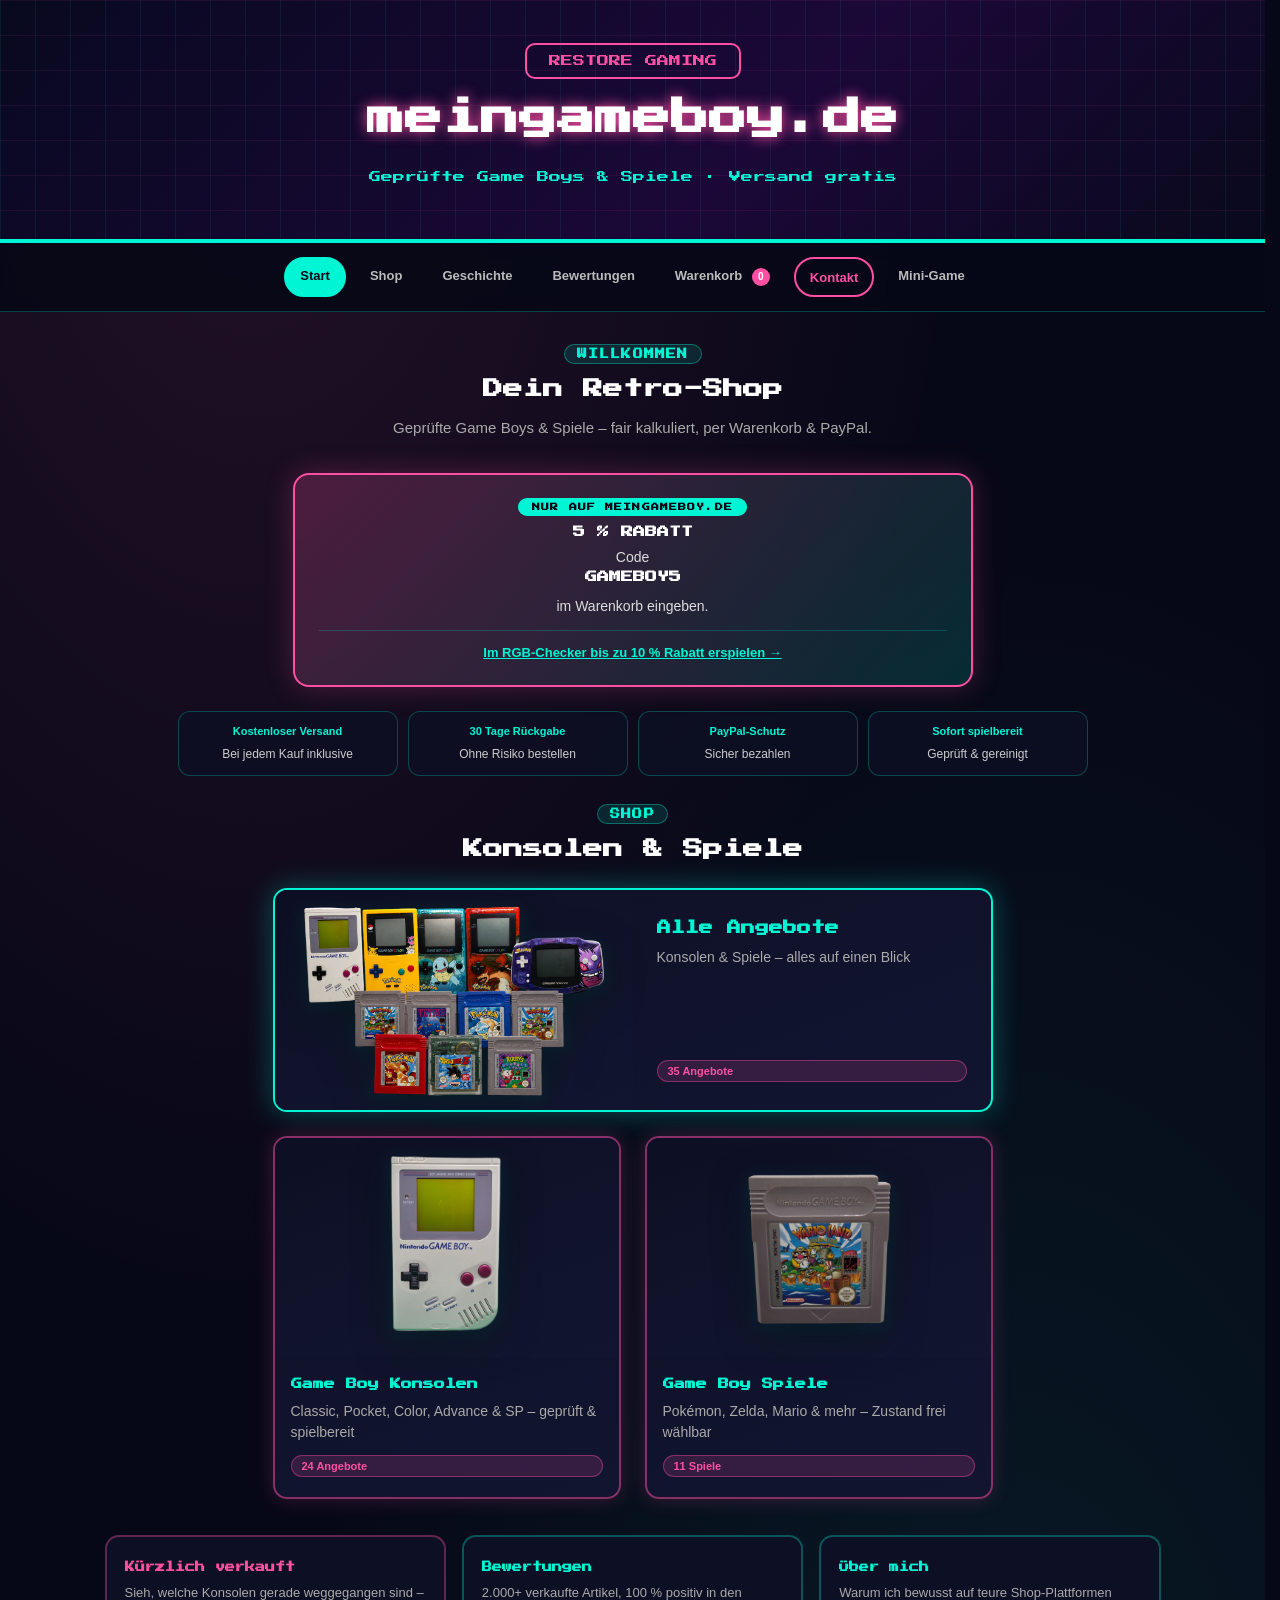
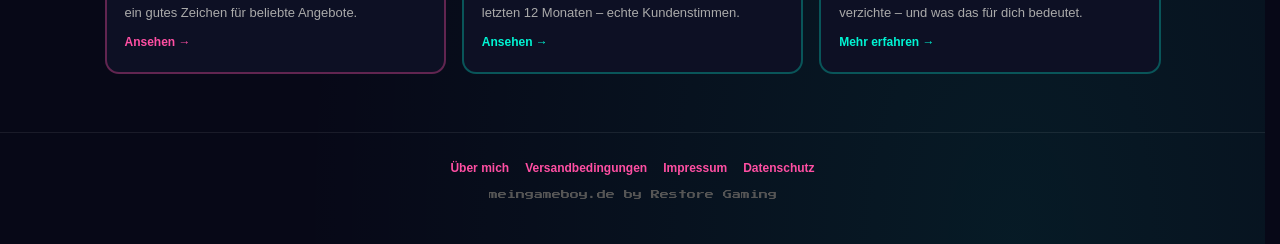
==== index.html @ 6988f20b "Update - all on sheets" ====
﻿<!DOCTYPE html>
<html lang="de">
<head>
<meta charset="UTF-8">
<meta name="viewport" content="width=device-width, initial-scale=1.0">
<title>meingameboy.de – Restore Gaming</title>
<link rel="stylesheet" href="assets/site.css?v=20260638">
<style>
.kategorie-auswahl{
  display:grid;
  grid-template-columns:repeat(2,1fr);
  gap:24px;
  max-width:720px;
  margin:0 auto;
}

.kategorie-karte{
  display:flex;
  flex-direction:column;
  text-decoration:none;
  color:inherit;
  background:linear-gradient(160deg,#0d1024,#121530);
  border:2px solid rgba(255,79,163,.5);
  border-radius:14px;
  overflow:hidden;
  transition:.3s ease;
  box-shadow:0 0 20px rgba(255,79,163,.2);
}

.kategorie-karte:hover{
  transform:translateY(-8px);
  border-color:#00f5d4;
  box-shadow:0 12px 36px rgba(0,245,212,.35);
}

.kategorie-karte-body{
  padding:18px 16px 20px;
  flex:1;
  display:flex;
  flex-direction:column;
}

.kategorie-karte h3{
  margin:0 0 8px;
  font-family:'Press Start 2P',monospace;
  font-size:11px;
  color:#00f5d4;
  line-height:1.55;
}

.kategorie-karte p{
  margin:0 0 12px;
  font-size:14px;
  line-height:1.5;
  color:#aaa;
  flex:1;
}

.kategorie-karte .count{
  display:inline-block;
  padding:4px 10px;
  border-radius:999px;
  background:rgba(255,79,163,.15);
  border:1px solid rgba(255,79,163,.4);
  color:#ff4fa3;
  font-size:11px;
  font-weight:bold;
}

.kategorie-karte.kategorie-alle{
  grid-column:1 / -1;
  border-color:#00f5d4;
  box-shadow:0 0 28px rgba(0,245,212,.3);
}

@media(min-width:601px){
  .kategorie-karte.kategorie-alle{flex-direction:row;align-items:stretch}
  .kategorie-karte.kategorie-alle .kategorie-bild--float{
    width:50%;
    height:auto;
    min-height:220px;
    max-height:260px;
    flex-shrink:0;
  }
  .kategorie-karte.kategorie-alle .kategorie-karte-body{width:50%;padding:28px 24px;display:flex;flex-direction:column;justify-content:center}
  .kategorie-karte.kategorie-alle h3{font-size:14px}
}

@media(max-width:600px){
  .kategorie-auswahl{grid-template-columns:1fr;gap:18px}
  .kategorie-karte:hover{transform:none}
}

/* Schweb-Bilder – Fallback falls site.css gecacht/fehlt */
.kategorie-bild--float{
  height:220px;
  display:flex;
  align-items:center;
  justify-content:center;
  background:linear-gradient(160deg,#0d1024,#121530);
  overflow:visible;
}

.kategorie-bild--float img{
  width:auto !important;
  max-width:88% !important;
  height:200px !important;
  object-fit:contain !important;
  background:transparent !important;
  padding:0 !important;
  filter:drop-shadow(0 12px 18px rgba(0,0,0,.5)) drop-shadow(0 4px 8px rgba(0,245,212,.12));
  animation:produktSchweben 5s ease-in-out infinite;
}

.kategorie-karte.kategorie-alle .kategorie-bild--float img{
  max-width:94% !important;
  height:210px !important;
}

@keyframes produktSchweben{
  0%,100%{transform:translateY(0)}
  50%{transform:translateY(-10px)}
}
</style>
</head>
<body data-page="start">

<header>
  <div class="badge">RESTORE GAMING</div>
  <h1><a href="index.html">meingameboy<span class="site-domain">.de</span></a></h1>
  <p class="tagline">Geprüfte Game Boys &amp; Spiele · Versand gratis</p>
</header>

<div class="container">

<div class="page-hero">
  <p class="section-label">Willkommen</p>
  <h2 class="section-title">Dein Retro-Shop</h2>
  <p class="section-intro">Geprüfte Game Boys &amp; Spiele – fair kalkuliert, per Warenkorb &amp; PayPal.</p>
</div>

<div class="aktions-banner">
  <span class="aktions-tag">NUR AUF MEINGAMEBOY.DE</span>
  <strong>5&nbsp;% RABATT</strong>
  <p class="aktions-text">Code <strong>GAMEBOY5</strong> im Warenkorb eingeben.</p>
  <p class="aktions-text aktions-text--spiel"><a href="spiel.html">Im RGB-Checker bis zu 10&nbsp;% Rabatt erspielen →</a></p>
</div>

<div class="perks">
  <div class="perk"><strong>Kostenloser Versand</strong>Bei jedem Kauf inklusive</div>
  <div class="perk"><strong>30 Tage Rückgabe</strong>Ohne Risiko bestellen</div>
  <div class="perk"><strong>PayPal-Schutz</strong>Sicher bezahlen</div>
  <div class="perk"><strong>Sofort spielbereit</strong>Geprüft &amp; gereinigt</div>
</div>

<div class="page-hero" style="margin-bottom:24px">
  <p class="section-label">Shop</p>
  <h2 class="section-title">Konsolen &amp; Spiele</h2>
</div>

<div class="kategorie-auswahl">

  <a href="shop.html?kategorie=all" class="kategorie-karte kategorie-alle">
    <div class="kategorie-bild--float">
      <img src="assets/products/All-float.png" alt="Alle Angebote">
    </div>
    <div class="kategorie-karte-body">
      <h3>Alle Angebote</h3>
      <p>Konsolen &amp; Spiele – alles auf einen Blick</p>
      <span class="count">35 Angebote</span>
    </div>
  </a>

  <a href="shop.html?kategorie=konsolen" class="kategorie-karte">
    <div class="kategorie-bild--float">
      <img src="assets/products/classic-float.png" alt="Game Boy Konsolen">
    </div>
    <div class="kategorie-karte-body">
      <h3>Game Boy Konsolen</h3>
      <p>Classic, Pocket, Color, Advance &amp; SP – geprüft &amp; spielbereit</p>
      <span class="count">24 Angebote</span>
    </div>
  </a>

  <a href="shop.html?kategorie=spiele" class="kategorie-karte">
    <div class="kategorie-bild--float">
      <img src="assets/products/SM3_Z4-float.png" alt="Game Boy Spiele">
    </div>
    <div class="kategorie-karte-body">
      <h3>Game Boy Spiele</h3>
      <p>Pokémon, Zelda, Mario &amp; mehr – Zustand frei wählbar</p>
      <span class="count">11 Spiele</span>
    </div>
  </a>

</div>

<div class="teaser-grid">
  <a href="verkaeufe.html" class="teaser-card pink">
    <h3>Kürzlich verkauft</h3>
    <p>Sieh, welche Konsolen gerade weggegangen sind – ein gutes Zeichen für beliebte Angebote.</p>
    <span class="teaser-link">Ansehen →</span>
  </a>
  <a href="bewertungen.html" class="teaser-card">
    <h3>Bewertungen</h3>
    <p>2.000+ verkaufte Artikel, 100&nbsp;% positiv in den letzten 12 Monaten – echte Kundenstimmen.</p>
    <span class="teaser-link">Ansehen →</span>
  </a>
  <a href="ueber-uns.html" class="teaser-card">
    <h3>Über mich</h3>
    <p>Warum ich bewusst auf teure Shop-Plattformen verzichte – und was das für dich bedeutet.</p>
    <span class="teaser-link">Mehr erfahren →</span>
  </a>
</div>

</div>

<footer></footer>

<script src="assets/site.js?v=20260639"></script>
<script src="assets/cart.js?v=20260636"></script>
</body>
</html>
---- assets/site.css ----
@import url('https://fonts.googleapis.com/css2?family=Press+Start+2P&display=swap');

*{box-sizing:border-box}

html{
  overflow-x:clip;
  scrollbar-gutter:stable;
}

body{
  margin:0;
  background:#070817;
  color:#fff;
  font-family:Arial,sans-serif;
  min-height:100vh;
  display:flex;
  flex-direction:column;
  overflow-x:clip;
  width:100%;
  max-width:100%;
  background-image:
    radial-gradient(ellipse at 20% 0%, rgba(255,79,163,.12), transparent 50%),
    radial-gradient(ellipse at 80% 100%, rgba(0,245,212,.08), transparent 50%);
}

body.modal-open{
  overflow:hidden;
}

img{
  max-width:100%;
}

a{color:inherit}

header{
  text-align:center;
  padding:40px 20px 36px;
  min-height:243px;
  display:flex;
  flex-direction:column;
  align-items:center;
  justify-content:center;
  box-sizing:border-box;
  background:
    linear-gradient(rgba(255,79,163,.08) 1px, transparent 1px),
    linear-gradient(90deg, rgba(0,245,212,.08) 1px, transparent 1px),
    linear-gradient(135deg,#08091f,#1b0838 60%,#09091c);
  background-size:35px 35px,35px 35px,auto;
  border-bottom:4px solid #00f5d4;
}

.badge{
  display:inline-block;
  border:2px solid #ff4fa3;
  color:#ff4fa3;
  padding:10px 22px;
  border-radius:10px;
  font-family:'Press Start 2P',monospace;
  font-size:12px;
  margin:0 0 16px;
  flex-shrink:0;
}

header h1{
  margin:0;
  font-family:'Press Start 2P',monospace;
  font-size:38px;
  color:#fff;
  text-shadow:0 0 14px #ff4fa3;
  line-height:1.25;
  flex-shrink:0;
  max-width:100%;
}

header h1 a{color:inherit;text-decoration:none}

header h1 .site-domain{
  white-space:nowrap;
}

header .tagline{
  color:#00f5d4;
  font-family:'Press Start 2P',monospace;
  font-size:12px;
  line-height:1.9;
  margin:12px auto 0;
  max-width:760px;
  padding:0 16px;
  min-height:3.8em;
  display:flex;
  flex-direction:column;
  justify-content:center;
}

header .tagline .tagline-zweite{
  display:block;
  margin-top:8px;
  font-size:0.92em;
  opacity:.95;
}

.site-nav{
  display:flex;
  justify-content:center;
  flex-wrap:wrap;
  gap:8px;
  padding:14px 16px;
  background:rgba(7,8,23,.92);
  border-bottom:1px solid rgba(0,245,212,.25);
  position:sticky;
  top:0;
  z-index:100;
  backdrop-filter:blur(8px);
  width:100%;
  max-width:100%;
}

.site-nav a,
.site-nav button{
  border:2px solid transparent;
  background:transparent;
  color:#bbb;
  padding:9px 14px;
  border-radius:999px;
  font-size:13px;
  font-weight:bold;
  text-decoration:none;
  cursor:pointer;
  font-family:Arial,sans-serif;
  transition:.2s;
}

.site-nav a:hover,
.site-nav button:hover{color:#fff;border-color:rgba(255,79,163,.4)}

.site-nav a.active{
  color:#070817;
  background:#00f5d4;
  border-color:#00f5d4;
}

.site-nav .nav-kontakt{
  border-color:#ff4fa3;
  color:#ff4fa3;
}

.site-nav .nav-kontakt:hover{
  background:#ff4fa3;
  color:#070817;
}

.container{
  max-width:min(1100px,100%);
  margin:auto;
  padding:32px 22px 50px;
  flex:1;
  width:100%;
}

.container.wide{max-width:min(1300px,100%)}

.page-hero{
  text-align:center;
  margin-bottom:32px;
}

.section-label{
  display:inline-block;
  margin:0 0 10px;
  padding:4px 12px;
  border-radius:999px;
  background:rgba(0,245,212,.12);
  border:1px solid rgba(0,245,212,.35);
  color:#00f5d4;
  font-size:10px;
  font-weight:bold;
  letter-spacing:.12em;
  text-transform:uppercase;
  font-family:'Press Start 2P',monospace;
}

.section-title{
  margin:0 0 12px;
  color:#fff;
  font-family:'Press Start 2P',monospace;
  font-size:20px;
  line-height:1.5;
}

.section-intro{
  margin:0 auto;
  max-width:560px;
  color:#aaa;
  font-size:15px;
  line-height:1.65;
}

.perks{
  display:flex;
  flex-wrap:wrap;
  justify-content:center;
  gap:10px;
  margin:0 0 28px;
}

.perk{
  flex:1 1 150px;
  max-width:220px;
  padding:12px 14px;
  border-radius:12px;
  border:1px solid rgba(0,245,212,.25);
  background:rgba(13,16,36,.8);
  font-size:12px;
  line-height:1.5;
  color:#ccc;
  text-align:center;
}

.perk strong{
  display:block;
  color:#00f5d4;
  font-size:11px;
  margin-bottom:5px;
  line-height:1.45;
}

.aktions-banner{
  text-align:center;
  margin:0 auto 24px;
  max-width:680px;
  padding:22px 24px;
  border-radius:16px;
  border:2px solid #ff4fa3;
  background:linear-gradient(135deg,rgba(255,79,163,.22),rgba(0,245,212,.14));
  box-shadow:0 0 28px rgba(255,79,163,.25);
}

.aktions-tag{
  display:inline-block;
  margin-bottom:10px;
  padding:5px 14px;
  border-radius:999px;
  background:#00f5d4;
  color:#070817;
  font-size:8px;
  font-weight:bold;
  letter-spacing:.14em;
  font-family:'Press Start 2P',monospace;
}

.aktions-banner strong{
  display:block;
  font-family:'Press Start 2P',monospace;
  font-size:12px;
  color:#fff;
  margin-bottom:8px;
}

.aktions-text{
  margin:0;
  color:#ddd;
  font-size:14px;
  line-height:1.6;
}

.aktions-text--spiel{
  margin-top:12px;
  padding-top:12px;
  border-top:1px solid rgba(0,245,212,.2);
  font-size:13px;
  line-height:1.55;
}

.aktions-text--spiel a{
  color:#00f5d4;
  text-decoration:none;
  font-weight:bold;
}

.aktions-text--spiel a:hover{color:#ff4fa3}

.teaser-grid{
  display:grid;
  grid-template-columns:repeat(3,1fr);
  gap:16px;
  margin:36px 0 8px;
}

.teaser-card{
  display:block;
  padding:22px 18px;
  border-radius:14px;
  border:2px solid rgba(0,245,212,.3);
  background:#0d1024;
  text-decoration:none;
  transition:.2s;
}

.teaser-card:hover{
  transform:translateY(-3px);
  border-color:#00f5d4;
  box-shadow:0 8px 24px rgba(0,245,212,.15);
}

.teaser-card.pink{border-color:rgba(255,79,163,.35)}
.teaser-card.pink:hover{border-color:#ff4fa3;box-shadow:0 8px 24px rgba(255,79,163,.15)}

.teaser-card h3{
  margin:0 0 8px;
  font-family:'Press Start 2P',monospace;
  font-size:10px;
  color:#00f5d4;
  line-height:1.6;
}

.teaser-card.pink h3{color:#ff4fa3}

.teaser-card p{
  margin:0;
  font-size:13px;
  line-height:1.55;
  color:#aaa;
}

.teaser-card .teaser-link{
  display:inline-block;
  margin-top:12px;
  font-size:12px;
  font-weight:bold;
  color:#00f5d4;
}

.teaser-card.pink .teaser-link{color:#ff4fa3}

.kauf-erfolg-banner{
  width:100%;
  max-width:680px;
  margin:0 auto 28px;
}

.kauf-erfolg-banner .kauf-perk{
  width:100%;
  max-width:100%;
  box-sizing:border-box;
  text-align:center;
  padding:22px 20px;
  border-radius:14px;
  border:2px solid rgba(0,245,212,.5);
  background:rgba(0,245,212,.1);
  color:#eee;
  font-size:15px;
  line-height:1.65;
  box-shadow:0 0 24px rgba(0,245,212,.15);
}

.kauf-erfolg-banner .kauf-perk strong{
  display:block;
  color:#00f5d4;
  font-family:'Press Start 2P',monospace;
  font-size:11px;
  line-height:1.6;
  margin-bottom:10px;
}

.verkaeufe-box{
  max-width:820px;
  margin:0 auto;
  padding:22px 24px;
  border-radius:14px;
  border:2px solid rgba(255,79,163,.35);
  background:rgba(255,79,163,.06);
}

.verkaeufe-box h3{
  margin:0 0 16px;
  text-align:center;
  font-family:'Press Start 2P',monospace;
  font-size:11px;
  color:#ff4fa3;
  line-height:1.6;
}

.verkaeufe-liste{
  list-style:none;
  margin:0;
  padding:0;
}

.verkaeufe-liste li{
  display:flex;
  align-items:center;
  gap:14px;
  padding:12px 0;
  border-bottom:1px solid rgba(255,255,255,.08);
  font-size:14px;
}

.verkaeufe-liste li:last-child{border-bottom:none;padding-bottom:0}
.verkaeufe-liste li:first-child{padding-top:0}

.verkaeufe-bild{
  width:56px;
  height:56px;
  object-fit:contain;
  object-position:center;
  border-radius:0;
  border:none;
  background:transparent;
  flex-shrink:0;
  filter:drop-shadow(0 3px 6px rgba(0,0,0,.45));
}

/* Freigestellte Produktbilder – Schweben (PNG ohne Hintergrund) */
.produkt-bild--float{
  flex-shrink:0;
  height:280px;
  display:flex;
  align-items:center;
  justify-content:center;
  position:relative;
  margin:0 0 4px;
}

.produkt-bild--float a{
  display:flex;
  align-items:center;
  justify-content:center;
  width:100%;
  height:100%;
}

.produkt-bild--float img{
  width:auto;
  max-width:92%;
  height:260px;
  object-fit:contain;
  object-position:center;
  background:transparent !important;
  border-radius:0;
  padding:0 !important;
  box-sizing:border-box;
  filter:
    drop-shadow(0 14px 22px rgba(0,0,0,.55))
    drop-shadow(0 4px 10px rgba(0,245,212,.15));
  animation:produktSchweben 4.5s ease-in-out infinite;
  will-change:transform;
}

.produkt:hover .produkt-bild--float img{
  filter:
    drop-shadow(0 18px 32px rgba(0,0,0,.65))
    drop-shadow(0 8px 16px rgba(0,245,212,.25));
}

.kategorie-bild--float{
  height:220px;
  display:flex;
  align-items:center;
  justify-content:center;
  background:linear-gradient(160deg,#0d1024,#121530);
  overflow:visible;
}

.kategorie-bild--float img{
  width:auto;
  max-width:88%;
  height:200px;
  object-fit:contain;
  object-position:center;
  background:transparent;
  padding:0;
  filter:
    drop-shadow(0 12px 18px rgba(0,0,0,.5))
    drop-shadow(0 4px 8px rgba(0,245,212,.12));
  animation:produktSchweben 5s ease-in-out infinite;
}

.kategorie-karte:hover .kategorie-bild--float img{
  filter:
    drop-shadow(0 16px 26px rgba(0,0,0,.6))
    drop-shadow(0 6px 12px rgba(0,245,212,.22));
}

.kategorie-karte.kategorie-alle .kategorie-bild--float img{
  max-width:94%;
  height:210px;
}

@keyframes produktSchweben{
  0%,100%{transform:translateY(0)}
  50%{transform:translateY(-10px)}
}

@media (prefers-reduced-motion:reduce){
  .produkt-bild--float img,
  .kategorie-bild--float img{animation:none}
}

@media(max-width:600px){
  .produkt-bild--float{height:220px}
  .produkt-bild--float img{height:200px;max-width:88%}
  .kategorie-bild--float{height:200px}
  .kategorie-bild--float img{height:180px}
  .kategorie-karte.kategorie-alle .kategorie-bild--float img{height:190px}
}

.verkaeufe-inhalt{display:flex;flex-direction:column;gap:4px;min-width:0}
.verkaeufe-name{font-weight:bold;color:#fff}
.verkaeufe-datum{font-size:12px;color:#888}

.bewertungen{margin:0}

.bewertungen-intro{
  text-align:center;
  color:#aaa;
  font-size:15px;
  line-height:1.6;
  max-width:640px;
  margin:0 auto 28px;
}

.bewertungen-stats{
  display:grid;
  grid-template-columns:repeat(4,1fr);
  gap:14px;
  margin-bottom:24px;
}

.bewertung-stat{
  text-align:center;
  padding:18px 12px;
  border-radius:12px;
  background:#0d1024;
  border:1px solid rgba(0,245,212,.25);
}

.bewertung-stat.highlight{
  border-color:#ff4fa3;
  background:rgba(255,79,163,.08);
}

.bewertung-stat strong{
  display:block;
  font-family:'Press Start 2P',monospace;
  font-size:16px;
  color:#00f5d4;
  margin-bottom:8px;
}

.bewertung-stat.highlight strong{color:#ff4fa3}

.bewertung-stat span{font-size:12px;color:#999;line-height:1.4}

.bewertungen-details{
  display:grid;
  grid-template-columns:repeat(4,1fr);
  gap:12px;
  margin-bottom:28px;
}

.bewertung-detail{
  text-align:center;
  padding:12px;
  border-radius:10px;
  background:rgba(13,16,36,.6);
  font-size:12px;
  color:#bbb;
}

.bewertung-detail .stars{
  display:block;
  color:#ffe600;
  margin-bottom:6px;
  letter-spacing:2px;
}

.bewertungen-grid{
  display:grid;
  grid-template-columns:repeat(2,1fr);
  gap:18px;
}

.bewertung-karte{
  margin:0;
  padding:20px 18px;
  border-radius:14px;
  background:#0d1024;
  border:1px solid rgba(0,245,212,.2);
}

.bewertung-karte .stars{color:#ffe600;letter-spacing:2px;margin-bottom:10px;font-size:14px}

.bewertung-text{
  margin:0 0 14px;
  font-size:14px;
  line-height:1.65;
  color:#ddd;
  font-style:italic;
}

.bewertung-meta{margin:0;font-size:12px;color:#888}

.bewertungen-hinweis{
  text-align:center;
  margin:24px 0 0;
  font-size:12px;
  color:#666;
}

.about-box{
  max-width:820px;
  margin:0 auto;
  padding:28px 26px;
  border-radius:14px;
  border:2px solid rgba(0,245,212,.35);
  background:#0d1024;
}

.about-box h2{
  margin:0 0 18px;
  font-family:'Press Start 2P',monospace;
  font-size:16px;
  color:#00f5d4;
  line-height:1.6;
  text-align:center;
}

.about-box p{
  margin:0 0 16px;
  font-size:15px;
  line-height:1.7;
  color:#ccc;
}

.about-box p:last-child{margin-bottom:0}

.about-highlight{color:#ff4fa3;font-weight:bold}

.geschichte-timeline{
  list-style:none;
  margin:0;
  padding:0;
  max-width:820px;
  margin-left:auto;
  margin-right:auto;
  position:relative;
}

.geschichte-timeline::before{
  content:"";
  position:absolute;
  left:18px;
  top:8px;
  bottom:8px;
  width:3px;
  background:linear-gradient(180deg,#ff4fa3,#00f5d4);
  border-radius:3px;
  opacity:.45;
}

.geschichte-item{
  position:relative;
  padding:0 0 28px 52px;
}

.geschichte-item:last-child{padding-bottom:0}

.geschichte-item::before{
  content:"";
  position:absolute;
  left:10px;
  top:22px;
  width:18px;
  height:18px;
  border-radius:50%;
  background:#0d1024;
  border:3px solid #00f5d4;
  box-shadow:0 0 12px rgba(0,245,212,.45);
  z-index:1;
}

.geschichte-item--neben::before{border-color:#ff4fa3;box-shadow:0 0 12px rgba(255,79,163,.4)}

.geschichte-meta{
  display:flex;
  flex-wrap:wrap;
  align-items:center;
  gap:10px;
  margin-bottom:10px;
}

.geschichte-jahr{
  font-family:'Press Start 2P',monospace;
  font-size:11px;
  color:#00f5d4;
  line-height:1.5;
}

.geschichte-modell{
  padding:3px 10px;
  border-radius:999px;
  background:rgba(255,79,163,.12);
  border:1px solid rgba(255,79,163,.4);
  color:#ff4fa3;
  font-size:11px;
  font-weight:bold;
  letter-spacing:.04em;
}

.geschichte-karte{
  padding:22px 20px;
  border-radius:14px;
  border:2px solid rgba(255,79,163,.35);
  background:linear-gradient(160deg,#0d1024,#121530);
  box-shadow:0 0 20px rgba(255,79,163,.12);
}

.geschichte-karte h3{
  margin:0 0 10px;
  font-family:'Press Start 2P',monospace;
  font-size:13px;
  color:#fff;
  line-height:1.55;
}

.geschichte-intro{
  margin:0 0 14px;
  font-size:14px;
  line-height:1.65;
  color:#aaa;
}

.geschichte-neu{
  margin:0;
  padding:0;
  list-style:none;
  font-size:14px;
  line-height:1.65;
  color:#ccc;
}

.geschichte-neu li{
  position:relative;
  padding:0 0 8px 18px;
}

.geschichte-neu li:last-child{padding-bottom:0}

.geschichte-neu li::before{
  content:"▸";
  position:absolute;
  left:0;
  color:#00f5d4;
  font-weight:bold;
}

.geschichte-neu strong{color:#fff}

.geschichte-shop-link{
  display:inline-block;
  margin-top:16px;
  font-size:13px;
  font-weight:bold;
  color:#00f5d4;
  text-decoration:none;
}

.geschichte-shop-link:hover{color:#ff4fa3}

.geschichte-abschluss{
  max-width:820px;
  margin:36px auto 0;
  padding:26px 24px;
  border-radius:14px;
  border:2px solid rgba(0,245,212,.35);
  background:#0d1024;
  text-align:center;
}

.geschichte-abschluss h3{
  margin:0 0 12px;
  font-family:'Press Start 2P',monospace;
  font-size:12px;
  color:#00f5d4;
  line-height:1.6;
}

.geschichte-abschluss p{
  margin:0 0 20px;
  font-size:14px;
  line-height:1.7;
  color:#aaa;
}

.geschichte-abschluss .button{display:inline-block}

/* Spiel – RGB-Checker */
.spiel-hero .spiel-btn-start{
  display:inline-block;
  margin-top:8px;
  min-width:220px;
}

.spiel-wrap{
  max-width:720px;
  margin:0 auto;
  min-height:420px;
}

.spiel-phase{
  text-align:center;
}

.spiel-karte{
  padding:28px 24px;
  border-radius:14px;
  border:2px solid rgba(255,79,163,.4);
  background:linear-gradient(160deg,#0d1024,#121530);
  text-align:left;
}

.spiel-karte h3{
  margin:0 0 16px;
  font-family:'Press Start 2P',monospace;
  font-size:12px;
  color:#00f5d4;
  line-height:1.6;
  text-align:center;
}

.spiel-regeln{
  max-width:520px;
  margin:0 auto 12px;
  padding:0 14px;
  color:#ccc;
  font-size:14px;
  line-height:1.6;
  text-align:center;
}

.spiel-regeln strong{color:#ff4fa3}

.spiel-rabatt-regel{
  max-width:520px;
  margin:0 auto 22px;
  padding:12px 14px;
  border-radius:10px;
  border:1px solid rgba(0,245,212,.25);
  background:rgba(0,245,212,.06);
  color:#bbb;
  font-size:13px;
  line-height:1.55;
  text-align:center;
}

.spiel-rabatt-regel strong{color:#00f5d4}

.spiel-rabatt-beispiel{
  display:block;
  margin:6px 0;
  color:#ccc;
  font-size:12px;
}

.spiel-btn-start{
  display:block;
  width:100%;
  max-width:280px;
  margin:0 auto;
}

.spiel-countdown-text{
  font-family:'Press Start 2P',monospace;
  font-size:clamp(18px,5vw,28px);
  color:#00f5d4;
  text-shadow:0 0 24px rgba(0,245,212,.5);
  margin:80px 0;
  line-height:1.5;
}

.spiel-countdown-text.spiel-pop{
  animation:spielPop .45s ease;
}

@keyframes spielPop{
  0%{transform:scale(.7);opacity:.3}
  60%{transform:scale(1.08)}
  100%{transform:scale(1);opacity:1}
}

.spiel-phase-hint{
  margin:0 0 12px;
  font-size:15px;
  color:#aaa;
}

.spiel-memorize-timer{
  font-family:'Press Start 2P',monospace;
  font-size:48px;
  color:#ff4fa3;
  text-shadow:0 0 20px rgba(255,79,163,.5);
  margin:0 0 20px;
  line-height:1;
}

.spiel-gb{
  margin:0 auto;
  filter:drop-shadow(0 12px 20px rgba(0,0,0,.5));
}

.spiel-gb-svg{
  width:100%;
  height:auto;
  display:block;
}

.spiel-gb--lg{width:min(200px,58vw)}
.spiel-gb--md{width:150px}
.spiel-gb--sm{width:105px}

.spiel-guess-layout{
  display:flex;
  flex-wrap:wrap;
  align-items:center;
  justify-content:center;
  gap:28px;
  margin-top:8px;
}

.spiel-sliders{
  flex:1;
  min-width:240px;
  max-width:320px;
  text-align:left;
}

.spiel-slider{
  display:block;
  margin-bottom:18px;
}

.spiel-slider span{
  display:flex;
  justify-content:space-between;
  font-size:13px;
  font-weight:bold;
  margin-bottom:8px;
}

.spiel-slider--r span{color:#ff6b6b}
.spiel-slider--g span{color:#51cf66}
.spiel-slider--b span{color:#74c0fc}

.spiel-slider input[type="range"]{
  width:100%;
  accent-color:#00f5d4;
  cursor:pointer;
}

.spiel-farbe-vorschau{
  display:flex;
  align-items:center;
  gap:12px;
  margin:20px 0;
  font-size:13px;
  color:#888;
}

.spiel-farbe-vorschau div{
  width:48px;
  height:48px;
  border-radius:10px;
  border:2px solid rgba(255,255,255,.2);
  box-shadow:0 4px 12px rgba(0,0,0,.35);
}

.spiel-sliders .button{
  width:100%;
  margin-top:4px;
}

.spiel-score{
  font-family:'Press Start 2P',monospace;
  font-size:clamp(32px,10vw,52px);
  margin:0 0 12px;
  line-height:1.2;
}

.spiel-score--high{color:#00f5d4;text-shadow:0 0 24px rgba(0,245,212,.45)}
.spiel-score--mid{color:#ffd43b;text-shadow:0 0 20px rgba(255,212,59,.35)}
.spiel-score--low{color:#ff4fa3;text-shadow:0 0 20px rgba(255,79,163,.35)}

.spiel-score-label{
  margin:0 0 28px;
  font-size:15px;
  color:#aaa;
}

.spiel-result-vergleich{
  display:flex;
  flex-wrap:wrap;
  justify-content:center;
  gap:24px;
  margin-bottom:28px;
}

.spiel-result-box{
  padding:18px 16px;
  border-radius:14px;
  border:2px solid rgba(0,245,212,.3);
  background:#0d1024;
  min-width:160px;
}

.spiel-result-titel{
  display:block;
  font-size:11px;
  font-weight:bold;
  letter-spacing:.08em;
  text-transform:uppercase;
  color:#888;
  margin-bottom:12px;
}

.spiel-result-box code{
  display:block;
  margin-top:8px;
  font-size:11px;
  color:#888;
  word-break:break-all;
}

.spiel-rabatt-box{
  margin:20px auto 16px;
  max-width:420px;
  padding:18px 20px;
  border-radius:14px;
  border:2px solid rgba(0,245,212,.35);
  background:rgba(13,16,36,.85);
  text-align:center;
}

.spiel-rabatt-titel{
  margin:0 0 8px;
  font-size:12px;
  font-weight:bold;
  letter-spacing:.08em;
  text-transform:uppercase;
  color:#00f5d4;
}

.spiel-rabatt-wert{
  margin:0 0 6px;
  font-family:'Press Start 2P',monospace;
  font-size:28px;
  color:#ff4fa3;
  text-shadow:0 0 20px rgba(255,79,163,.45);
}

.spiel-rabatt-prozent{
  margin:0 0 12px;
  font-size:14px;
  color:#ccc;
  line-height:1.5;
}

.spiel-rabatt-code-wrap{
  margin:0 0 10px;
}

.spiel-rabatt-code{
  display:inline-block;
  padding:10px 18px;
  border-radius:10px;
  background:#070817;
  border:2px solid #ff4fa3;
  color:#ff4fa3;
  font-size:22px;
  font-weight:bold;
  letter-spacing:.12em;
}

.spiel-rabatt-info{
  margin:0 0 14px;
  font-size:13px;
  line-height:1.5;
  color:#999;
}

.spiel-rabatt-copy{
  margin:0 auto;
}

.spiel-rabatt-fallback{
  margin:16px auto 0;
  max-width:420px;
  font-size:13px;
  line-height:1.55;
  color:#888;
  text-align:center;
}

.tagline a{
  color:#00f5d4;
  text-decoration:underline;
}

.tagline a:hover{color:#ff4fa3}

.aktions-text a{
  color:#00f5d4;
  text-decoration:underline;
}

.perk a{color:#00f5d4}

.info-grid{
  display:grid;
  grid-template-columns:1fr 1fr;
  gap:18px;
  margin-top:32px;
}

.info-box{
  padding:24px 22px;
  border-radius:14px;
  border:2px solid #00f5d4;
  background:#0d1024;
}

.info-box.pink{border-color:#ff4fa3}

.info-box h2{
  margin:0 0 12px;
  font-family:'Press Start 2P',monospace;
  font-size:12px;
  color:#00f5d4;
  line-height:1.6;
}

.info-box.pink h2{color:#ff4fa3}

.info-box p{margin:0 0 10px;font-size:14px;line-height:1.6;color:#bbb}

.button{
  display:inline-block;
  border:2px solid #ff4fa3;
  color:#ff4fa3;
  padding:10px 16px;
  border-radius:999px;
  text-decoration:none;
  font-weight:bold;
  font-size:13px;
  transition:.2s;
  cursor:pointer;
  background:transparent;
  font-family:Arial,sans-serif;
}

.button:hover{background:#ff4fa3;color:#070817}

footer{
  text-align:center;
  padding:28px 20px 32px;
  color:#888;
  font-size:12px;
  border-top:1px solid rgba(255,255,255,.08);
  margin-top:auto;
}

.footer-links{
  display:flex;
  justify-content:center;
  flex-wrap:wrap;
  gap:16px;
  margin-bottom:12px;
}

.footer-links a{
  color:#ff4fa3;
  text-decoration:none;
  font-size:12px;
  font-weight:bold;
}

.footer-links a:hover{color:#00f5d4}

.footer-brand{
  font-family:'Press Start 2P',monospace;
  font-size:9px;
  color:#555;
  line-height:1.8;
}

.modal-overlay{
  position:fixed;
  inset:0;
  background:rgba(0,0,0,.75);
  display:flex;
  align-items:center;
  justify-content:center;
  padding:20px;
  z-index:200;
  opacity:0;
  visibility:hidden;
  transition:.2s;
}

.modal-overlay.open{
  opacity:1;
  visibility:visible;
}

.modal{
  width:100%;
  max-width:480px;
  background:#0d1024;
  border:2px solid #00f5d4;
  border-radius:16px;
  padding:28px 24px;
  box-shadow:0 20px 60px rgba(0,0,0,.5);
  position:relative;
}

.modal h2{
  margin:0 0 8px;
  font-family:'Press Start 2P',monospace;
  font-size:14px;
  color:#00f5d4;
  line-height:1.6;
}

.modal-intro{
  margin:0 0 20px;
  font-size:14px;
  color:#999;
  line-height:1.5;
}

.modal-close{
  position:absolute;
  top:14px;
  right:14px;
  width:36px;
  height:36px;
  border:none;
  border-radius:50%;
  background:rgba(255,255,255,.08);
  color:#fff;
  font-size:20px;
  cursor:pointer;
  line-height:1;
}

.modal-close:hover{background:rgba(255,79,163,.3)}

.kontakt-form label{
  display:block;
  margin-bottom:16px;
  font-size:13px;
  font-weight:bold;
  color:#bbb;
}

.kontakt-form input,
.kontakt-form textarea{
  display:block;
  width:100%;
  margin-top:6px;
  padding:12px 14px;
  border-radius:10px;
  border:2px solid rgba(0,245,212,.25);
  background:#070817;
  color:#fff;
  font-size:14px;
  font-family:Arial,sans-serif;
}

.kontakt-form input:focus,
.kontakt-form textarea:focus{
  outline:none;
  border-color:#00f5d4;
}

.kontakt-form input[type="file"]{
  padding:10px;
  cursor:pointer;
}

.kontakt-form input[type="file"]::file-selector-button{
  margin-right:12px;
  border:2px solid #ff4fa3;
  background:transparent;
  color:#ff4fa3;
  border-radius:999px;
  padding:6px 12px;
  font-weight:bold;
  cursor:pointer;
}

.kontakt-hinweis{
  margin:-8px 0 14px;
  font-size:12px;
  color:#777;
  line-height:1.4;
}

.kontakt-dateiname{
  margin:-6px 0 14px;
  font-size:12px;
  color:#00f5d4;
  line-height:1.4;
  word-break:break-word;
}

.kontakt-form textarea{min-height:120px;resize:vertical}

.kontakt-form .button{
  width:100%;
  text-align:center;
  margin-top:4px;
}

.kontakt-form .button:disabled{
  opacity:.6;
  cursor:not-allowed;
}

.kontakt-status{
  margin:12px 0 0;
  font-size:13px;
  text-align:center;
  min-height:20px;
}

.kontakt-status.ok{color:#00f5d4}
.kontakt-status.err{color:#ff4fa3}

@media(max-width:900px){
  .teaser-grid{grid-template-columns:1fr}
  .perks{
    display:grid;
    grid-template-columns:repeat(2,1fr);
    gap:10px;
  }
  .perk{
    flex:none;
    max-width:none;
  }
  .bewertungen-stats{grid-template-columns:repeat(2,1fr)}
  .bewertungen-details{grid-template-columns:repeat(2,1fr)}
  .bewertungen-grid{grid-template-columns:1fr}
  .info-grid{grid-template-columns:1fr}
  .geschichte-item{padding-left:44px}
  .geschichte-timeline::before{left:14px}
  .geschichte-item::before{left:6px;width:16px;height:16px}
  .geschichte-karte h3{font-size:11px}
  .geschichte-jahr{font-size:9px}
  .spiel-guess-layout{flex-direction:column}
  .spiel-sliders{max-width:100%}
}

@media(max-width:600px){
  header{padding:28px 12px 24px;min-height:218px}
  header h1{font-size:20px;letter-spacing:-0.5px;line-height:1.4}
  header h1 .site-domain{white-space:nowrap}
  .badge{font-size:9px;padding:8px 14px;margin-bottom:12px}
  header .tagline{font-size:11px;padding:0 10px;margin-top:10px;line-height:1.55;min-height:4.65em}
  header .tagline .tagline-zweite{margin-top:6px;font-size:1em}
  .kauf-erfolg-banner{
    max-width:100%;
    margin:0 0 22px;
  }
  .kauf-erfolg-banner .kauf-perk{
    padding:24px 18px;
    font-size:15px;
    line-height:1.7;
  }
  .kauf-erfolg-banner .kauf-perk strong{
    font-size:10px;
    margin-bottom:12px;
  }
  .site-nav{gap:6px;padding:10px 8px}
  .site-nav a,.site-nav button{padding:8px 10px;font-size:11px}
  .container{padding:22px 12px 40px}
  .page-hero{margin-bottom:20px}
  .section-title{font-size:14px;margin-bottom:8px}
  .section-intro{font-size:14px;line-height:1.55}
  .aktions-banner{
    padding:14px 12px;
    margin-bottom:16px;
    border-radius:12px;
  }
  .aktions-tag{
    font-size:7px;
    padding:4px 10px;
    margin-bottom:8px;
  }
  .aktions-banner strong{
    font-size:10px;
    margin-bottom:6px;
    line-height:1.6;
  }
  .aktions-text{font-size:13px;line-height:1.5}
  .aktions-text--spiel{font-size:12px;line-height:1.45}
  .spiel-regeln{font-size:13px;line-height:1.55;padding:0 8px;margin-bottom:12px}
  .spiel-rabatt-regel{font-size:12px;line-height:1.5;padding:10px 12px;margin-bottom:18px}
  .spiel-rabatt-beispiel{font-size:11px}
  .perks{
    gap:8px;
    margin-bottom:18px;
  }
  .perk{
    padding:10px 8px;
    border-radius:10px;
    font-size:11px;
    line-height:1.4;
  }
  .perk strong{
    font-size:9px;
    margin-bottom:3px;
    line-height:1.35;
  }
  .teaser-card{padding:16px 14px}
  .teaser-card h3{font-size:9px}
  .teaser-card p{font-size:12px;line-height:1.5}
  .bewertungen-stats{gap:8px;margin-bottom:16px}
  .bewertung-stat{padding:12px 8px;border-radius:10px}
  .bewertung-stat strong{font-size:12px;margin-bottom:4px}
  .bewertung-stat span{font-size:10px;line-height:1.35}
  .bewertungen-details{gap:8px;margin-bottom:20px}
  .bewertung-detail{padding:10px 8px;font-size:11px}
  .bewertung-karte{padding:16px 14px}
  .info-grid{gap:12px;margin-top:24px}
  .info-box{padding:16px 14px}
  .info-box h2{font-size:11px;margin-bottom:10px}
  .info-box p{font-size:13px;line-height:1.55;margin-bottom:8px}
  .about-box{padding:18px 14px}
  .about-box h2{font-size:12px;margin-bottom:12px}
  .about-box p{font-size:14px;line-height:1.6;margin-bottom:12px}
  footer{font-size:11px}
}

.nav-warenkorb{
  position:relative;
  border:2px solid #00f5d4;
  color:#00f5d4;
  background:transparent;
  padding:8px 14px;
  border-radius:999px;
  font-size:12px;
  font-weight:bold;
  cursor:pointer;
  font-family:Arial,sans-serif;
}

.nav-warenkorb:hover{
  background:#00f5d4;
  color:#070817;
}

.warenkorb-badge{
  display:inline-flex;
  align-items:center;
  justify-content:center;
  min-width:18px;
  height:18px;
  margin-left:6px;
  padding:0 5px;
  border-radius:999px;
  background:#ff4fa3;
  color:#fff;
  font-size:10px;
  line-height:1;
}

.modal-wide{max-width:560px}

.warenkorb-leer{
  text-align:center;
  color:#888;
  margin:20px 0;
}

.warenkorb-liste{
  list-style:none;
  margin:0 0 18px;
  padding:0;
  display:flex;
  flex-direction:column;
  gap:12px;
}

.warenkorb-item{
  display:flex;
  justify-content:space-between;
  gap:12px;
  padding:12px 14px;
  border-radius:12px;
  border:1px solid rgba(0,245,212,.25);
  background:rgba(13,16,36,.8);
}

.warenkorb-item-info{
  display:flex;
  flex-direction:column;
  gap:4px;
  min-width:0;
}

.warenkorb-item-info strong{
  color:#fff;
  font-size:14px;
  line-height:1.4;
}

.warenkorb-item-info span{
  color:#999;
  font-size:12px;
}

.warenkorb-item-actions{
  display:flex;
  align-items:center;
  gap:8px;
  flex-shrink:0;
}

.warenkorb-qty{
  display:flex;
  flex-direction:column;
  gap:4px;
  font-size:10px;
  color:#888;
}

.warenkorb-qty input{
  width:52px;
  padding:6px 8px;
  border-radius:8px;
  border:1px solid rgba(0,245,212,.3);
  background:#070817;
  color:#fff;
  font-size:13px;
}

.warenkorb-remove{
  width:32px;
  height:32px;
  border-radius:50%;
  border:1px solid rgba(255,79,163,.4);
  background:transparent;
  color:#ff4fa3;
  font-size:20px;
  line-height:1;
  cursor:pointer;
}

.warenkorb-remove:hover{background:rgba(255,79,163,.15)}

.warenkorb-summary{
  border-top:1px solid rgba(255,79,163,.25);
  padding-top:16px;
}

.warenkorb-zwischensumme{
  margin:0 0 8px;
  font-size:15px;
  color:#ccc;
}

.warenkorb-rabatt-zeile{
  margin:0 0 8px;
  font-size:15px;
  color:#00f5d4;
}

.warenkorb-rabatt-zeile strong{
  color:#00f5d4;
}

#warenkorb-rabatt-prozent{
  color:#ff4fa3;
  font-weight:bold;
}

.warenkorb-endpreis{
  margin:0 0 16px;
  font-size:17px;
  color:#fff;
}

.warenkorb-endpreis strong{
  color:#ff4fa3;
  font-size:20px;
}

.warenkorb-rabatt-hinweis{
  min-height:18px;
  margin:0 0 12px;
  font-size:13px;
  color:#888;
}

.warenkorb-rabatt-hinweis.is-ok{
  color:#00f5d4;
}

.warenkorb-rabatt-hinweis.is-error{
  color:#ff6b8a;
}

.warenkorb-rabatt-label{
  display:block;
  margin-bottom:8px;
  font-size:13px;
  font-weight:bold;
  color:#bbb;
}

.warenkorb-rabatt-label input{
  display:block;
  width:100%;
  margin-top:6px;
  padding:10px 12px;
  border-radius:10px;
  border:2px solid rgba(0,245,212,.25);
  background:#070817;
  color:#fff;
  font-size:14px;
}

.warenkorb-rabatt-row{
  display:flex;
  gap:8px;
  margin-top:6px;
  align-items:stretch;
}

.warenkorb-rabatt-row input{
  flex:1;
  min-width:0;
  margin-top:0;
}

.button-rabatt-check{
  flex-shrink:0;
  border:2px solid #00f5d4;
  background:transparent;
  color:#00f5d4;
  padding:10px 14px;
  border-radius:10px;
  font-size:12px;
  font-weight:bold;
  cursor:pointer;
  white-space:nowrap;
}

.button-rabatt-check:hover{
  background:#00f5d4;
  color:#070817;
}

.button-rabatt-check:disabled{
  opacity:.55;
  cursor:not-allowed;
}

.warenkorb-preise-box{
  margin:14px 0 16px;
  padding:14px 16px;
  border-radius:12px;
  border:1px solid rgba(255,79,163,.25);
  background:rgba(7,8,23,.6);
}

.cart-toast{
  position:fixed;
  bottom:24px;
  left:50%;
  transform:translateX(-50%);
  z-index:10000;
  max-width:min(420px,calc(100vw - 32px));
  margin:0;
  padding:14px 20px;
  border-radius:12px;
  background:#121530;
  border:2px solid #00f5d4;
  color:#fff;
  font-size:14px;
  line-height:1.45;
  text-align:center;
  box-shadow:0 8px 32px rgba(0,0,0,.45);
}

.cart-toast--error{
  border-color:#ff4fa3;
  color:#ffd6e8;
}

.button-checkout{
  display:block;
  width:100%;
  border:none;
  background:linear-gradient(135deg,#0070ba,#003087);
  color:#fff;
  padding:14px 16px;
  border-radius:10px;
  font-weight:bold;
  font-size:14px;
  cursor:pointer;
}

.button-checkout:hover{filter:brightness(1.08)}

.button-checkout:disabled{
  opacity:.55;
  cursor:not-allowed;
}

.warenkorb-status{
  margin:12px 0 0;
  min-height:20px;
  font-size:13px;
  color:#00f5d4;
  text-align:center;
}

@media(max-width:600px){
  .nav-warenkorb{padding:8px 10px;font-size:11px}
  .warenkorb-item{flex-direction:column}
}
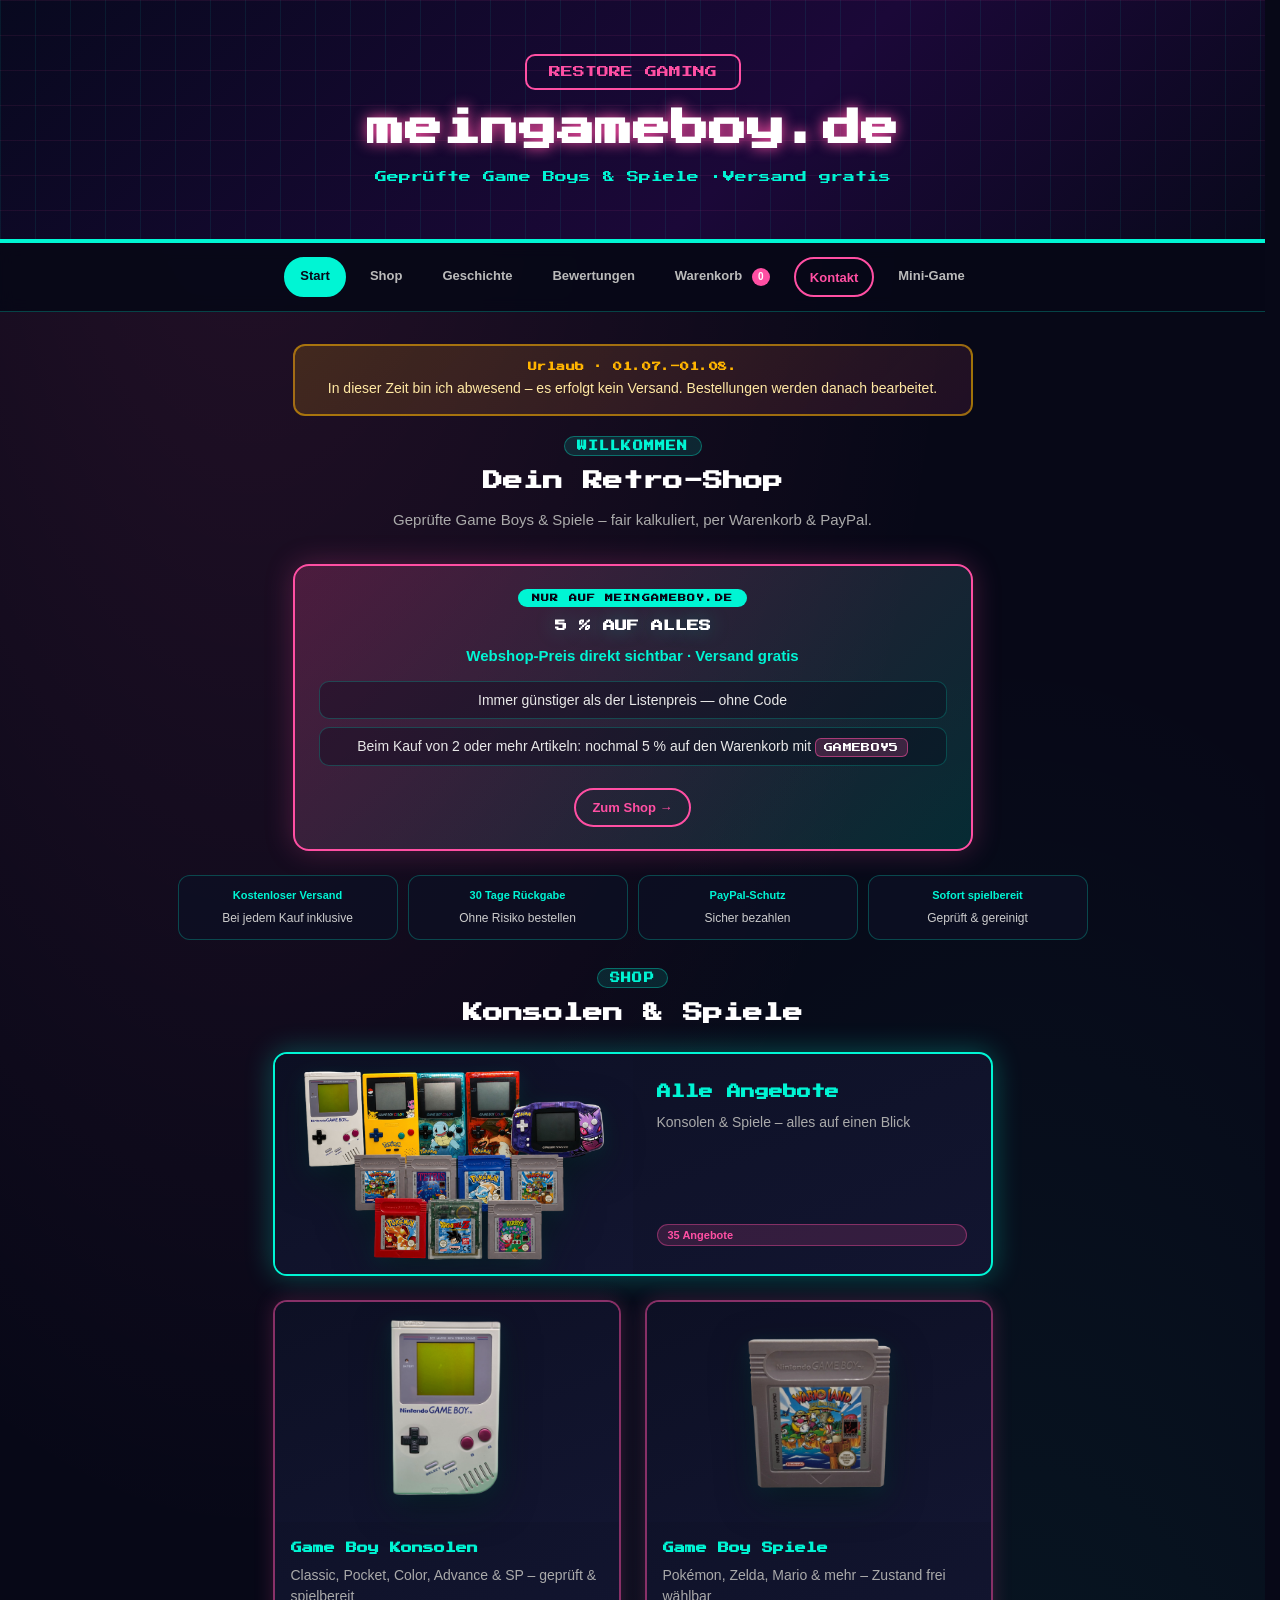
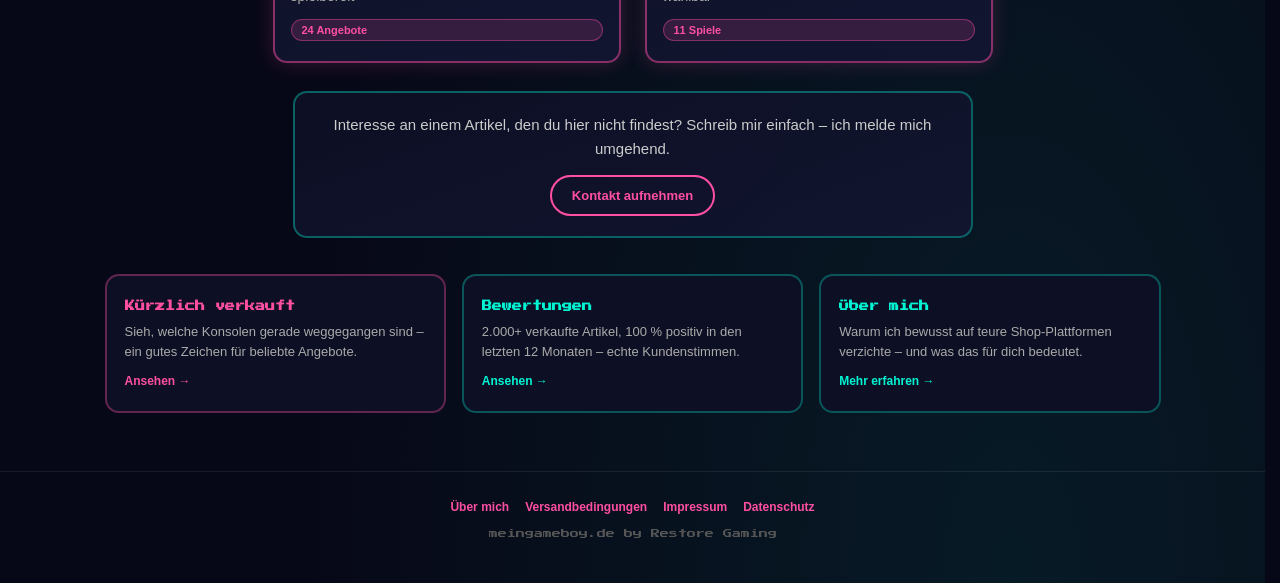
==== commit b28f208e: "Update" ====
--- a/index.html
+++ b/index.html
@@ -4,7 +4,7 @@
 <meta charset="UTF-8">
 <meta name="viewport" content="width=device-width, initial-scale=1.0">
 <title>meingameboy.de – Restore Gaming</title>
-<link rel="stylesheet" href="assets/site.css?v=20260638">
+<link rel="stylesheet" href="assets/site.css?v=20260648">
 <style>
 .kategorie-auswahl{
   display:grid;
@@ -128,10 +128,15 @@
 <header>
   <div class="badge">RESTORE GAMING</div>
   <h1><a href="index.html">meingameboy<span class="site-domain">.de</span></a></h1>
-  <p class="tagline">Geprüfte Game Boys &amp; Spiele · Versand gratis</p>
+  <p class="tagline tagline-split"><span>Geprüfte Game Boys &amp; Spiele</span><span>Versand gratis</span></p>
 </header>
 
 <div class="container">
+
+<div class="site-hinweis-urlaub" role="status">
+  <strong>Urlaub · 01.07.–01.08.</strong>
+  In dieser Zeit bin ich abwesend – es erfolgt kein Versand. Bestellungen werden danach bearbeitet.
+</div>
 
 <div class="page-hero">
   <p class="section-label">Willkommen</p>
@@ -141,9 +146,13 @@
 
 <div class="aktions-banner">
   <span class="aktions-tag">NUR AUF MEINGAMEBOY.DE</span>
-  <strong>5&nbsp;% RABATT</strong>
-  <p class="aktions-text">Code <strong>GAMEBOY5</strong> im Warenkorb eingeben.</p>
-  <p class="aktions-text aktions-text--spiel"><a href="spiel.html">Im RGB-Checker bis zu 10&nbsp;% Rabatt erspielen →</a></p>
+  <strong class="aktions-headline">5&nbsp;% AUF ALLES</strong>
+  <p class="aktions-lead">Webshop-Preis direkt sichtbar · Versand gratis</p>
+  <ul class="aktions-punkte">
+    <li>Immer günstiger als der Listenpreis — ohne Code</li>
+    <li>Beim Kauf von 2 oder mehr Artikeln: nochmal 5&nbsp;% auf den Warenkorb mit <span class="aktions-code">GAMEBOY5</span></li>
+  </ul>
+  <a class="button aktions-cta" href="shop.html">Zum Shop →</a>
 </div>
 
 <div class="perks">
@@ -195,6 +204,11 @@
 
 </div>
 
+<div class="site-hinweis-kontakt">
+  <p>Interesse an einem Artikel, den du hier nicht findest? Schreib mir einfach – ich melde mich umgehend.</p>
+  <button type="button" class="button" data-kontakt-open>Kontakt aufnehmen</button>
+</div>
+
 <div class="teaser-grid">
   <a href="verkaeufe.html" class="teaser-card pink">
     <h3>Kürzlich verkauft</h3>
@@ -217,7 +231,8 @@
 
 <footer></footer>
 
-<script src="assets/site.js?v=20260639"></script>
-<script src="assets/cart.js?v=20260636"></script>
+<script src="assets/preise.js?v=20260646"></script>
+<script src="assets/site.js?v=20260648"></script>
+<script src="assets/cart.js?v=20260646"></script>
 </body>
 </html>
--- a/assets/site.css
+++ b/assets/site.css
@@ -98,6 +98,24 @@
   margin-top:8px;
   font-size:0.92em;
   opacity:.95;
+}
+
+header .tagline.tagline-split{
+  flex-direction:row;
+  flex-wrap:wrap;
+  justify-content:center;
+  align-items:center;
+  row-gap:.35em;
+  min-height:auto;
+}
+
+header .tagline.tagline-split span{
+  white-space:nowrap;
+}
+
+header .tagline.tagline-split span:not(:last-child)::after{
+  content:' ·';
+  white-space:pre;
 }
 
 .site-nav{
@@ -247,6 +265,108 @@
   font-weight:bold;
   letter-spacing:.14em;
   font-family:'Press Start 2P',monospace;
+}
+
+.aktions-headline{
+  display:block;
+  font-family:'Press Start 2P',monospace;
+  font-size:13px;
+  color:#fff;
+  line-height:1.65;
+  margin:0 0 10px;
+  text-shadow:0 0 20px rgba(0,245,212,.35);
+}
+
+.aktions-lead{
+  margin:0 0 14px;
+  color:#00f5d4;
+  font-size:15px;
+  font-weight:bold;
+  line-height:1.45;
+}
+
+.aktions-punkte{
+  list-style:none;
+  margin:0 0 18px;
+  padding:0;
+  display:flex;
+  flex-direction:column;
+  gap:8px;
+}
+
+.aktions-punkte li{
+  margin:0;
+  padding:8px 12px;
+  border-radius:10px;
+  background:rgba(7,8,23,.35);
+  border:1px solid rgba(0,245,212,.22);
+  color:#e8e8e8;
+  font-size:14px;
+  line-height:1.45;
+}
+
+.aktions-code{
+  display:inline-block;
+  padding:2px 8px;
+  border-radius:6px;
+  background:rgba(255,79,163,.2);
+  border:1px solid rgba(255,79,163,.55);
+  color:#fff;
+  font-family:'Press Start 2P',monospace;
+  font-size:9px;
+  letter-spacing:.04em;
+  vertical-align:middle;
+}
+
+.aktions-cta{
+  display:inline-block;
+  margin-top:4px;
+  padding:12px 22px;
+  font-size:13px;
+}
+
+.site-hinweis-urlaub{
+  margin:0 auto 20px;
+  max-width:680px;
+  padding:14px 18px;
+  border-radius:12px;
+  border:2px solid rgba(255,180,0,.55);
+  background:linear-gradient(135deg,rgba(255,180,0,.16),rgba(255,79,163,.1));
+  color:#ffe8a3;
+  font-size:14px;
+  line-height:1.55;
+  text-align:center;
+}
+
+.site-hinweis-urlaub strong{
+  display:block;
+  margin-bottom:4px;
+  font-family:'Press Start 2P',monospace;
+  font-size:9px;
+  color:#ffb400;
+  letter-spacing:.06em;
+}
+
+.site-hinweis-kontakt{
+  margin:28px auto 0;
+  max-width:680px;
+  padding:20px 22px;
+  border-radius:14px;
+  border:2px solid rgba(0,245,212,.35);
+  background:linear-gradient(160deg,rgba(13,16,36,.95),rgba(18,21,48,.95));
+  text-align:center;
+}
+
+.site-hinweis-kontakt p{
+  margin:0 0 14px;
+  color:#ccc;
+  font-size:15px;
+  line-height:1.6;
+}
+
+.site-hinweis-kontakt .button{
+  font-size:13px;
+  padding:11px 20px;
 }
 
 .aktions-banner strong{
@@ -1029,6 +1149,19 @@
   font-size:11px;
   color:#888;
   word-break:break-all;
+}
+
+.spiel-fun-msg{
+  margin:0 auto 18px;
+  max-width:520px;
+  padding:12px 14px;
+  border-radius:10px;
+  background:rgba(255,79,163,.1);
+  border:1px solid rgba(255,79,163,.35);
+  color:#ddd;
+  font-size:14px;
+  line-height:1.55;
+  text-align:center;
 }
 
 .spiel-rabatt-box{
@@ -1367,6 +1500,7 @@
   header h1 .site-domain{white-space:nowrap}
   .badge{font-size:9px;padding:8px 14px;margin-bottom:12px}
   header .tagline{font-size:11px;padding:0 10px;margin-top:10px;line-height:1.55;min-height:4.65em}
+  header .tagline.tagline-split{min-height:3.1em}
   header .tagline .tagline-zweite{margin-top:6px;font-size:1em}
   .kauf-erfolg-banner{
     max-width:100%;
@@ -1397,6 +1531,16 @@
     padding:4px 10px;
     margin-bottom:8px;
   }
+  .aktions-headline{font-size:10px;margin-bottom:8px}
+  .aktions-lead{font-size:14px;margin-bottom:12px}
+  .aktions-punkte{gap:6px;margin-bottom:14px}
+  .aktions-punkte li{font-size:13px;padding:7px 10px}
+  .aktions-code{font-size:8px}
+  .aktions-cta{width:100%;max-width:280px;padding:11px 16px}
+  .site-hinweis-urlaub{font-size:13px;padding:12px 14px;margin-bottom:16px}
+  .site-hinweis-urlaub strong{font-size:8px}
+  .site-hinweis-kontakt{padding:16px 14px;margin-top:22px}
+  .site-hinweis-kontakt p{font-size:14px}
   .aktions-banner strong{
     font-size:10px;
     margin-bottom:6px;
@@ -1570,6 +1714,18 @@
   color:#ccc;
 }
 
+.warenkorb-rabatt-info{
+  margin:0 0 10px;
+  padding:10px 12px;
+  border-radius:8px;
+  background:rgba(0,245,212,.08);
+  border:1px solid rgba(0,245,212,.25);
+  color:#bbb;
+  font-size:13px;
+  line-height:1.55;
+  text-align:center;
+}
+
 .warenkorb-rabatt-zeile{
   margin:0 0 8px;
   font-size:15px;
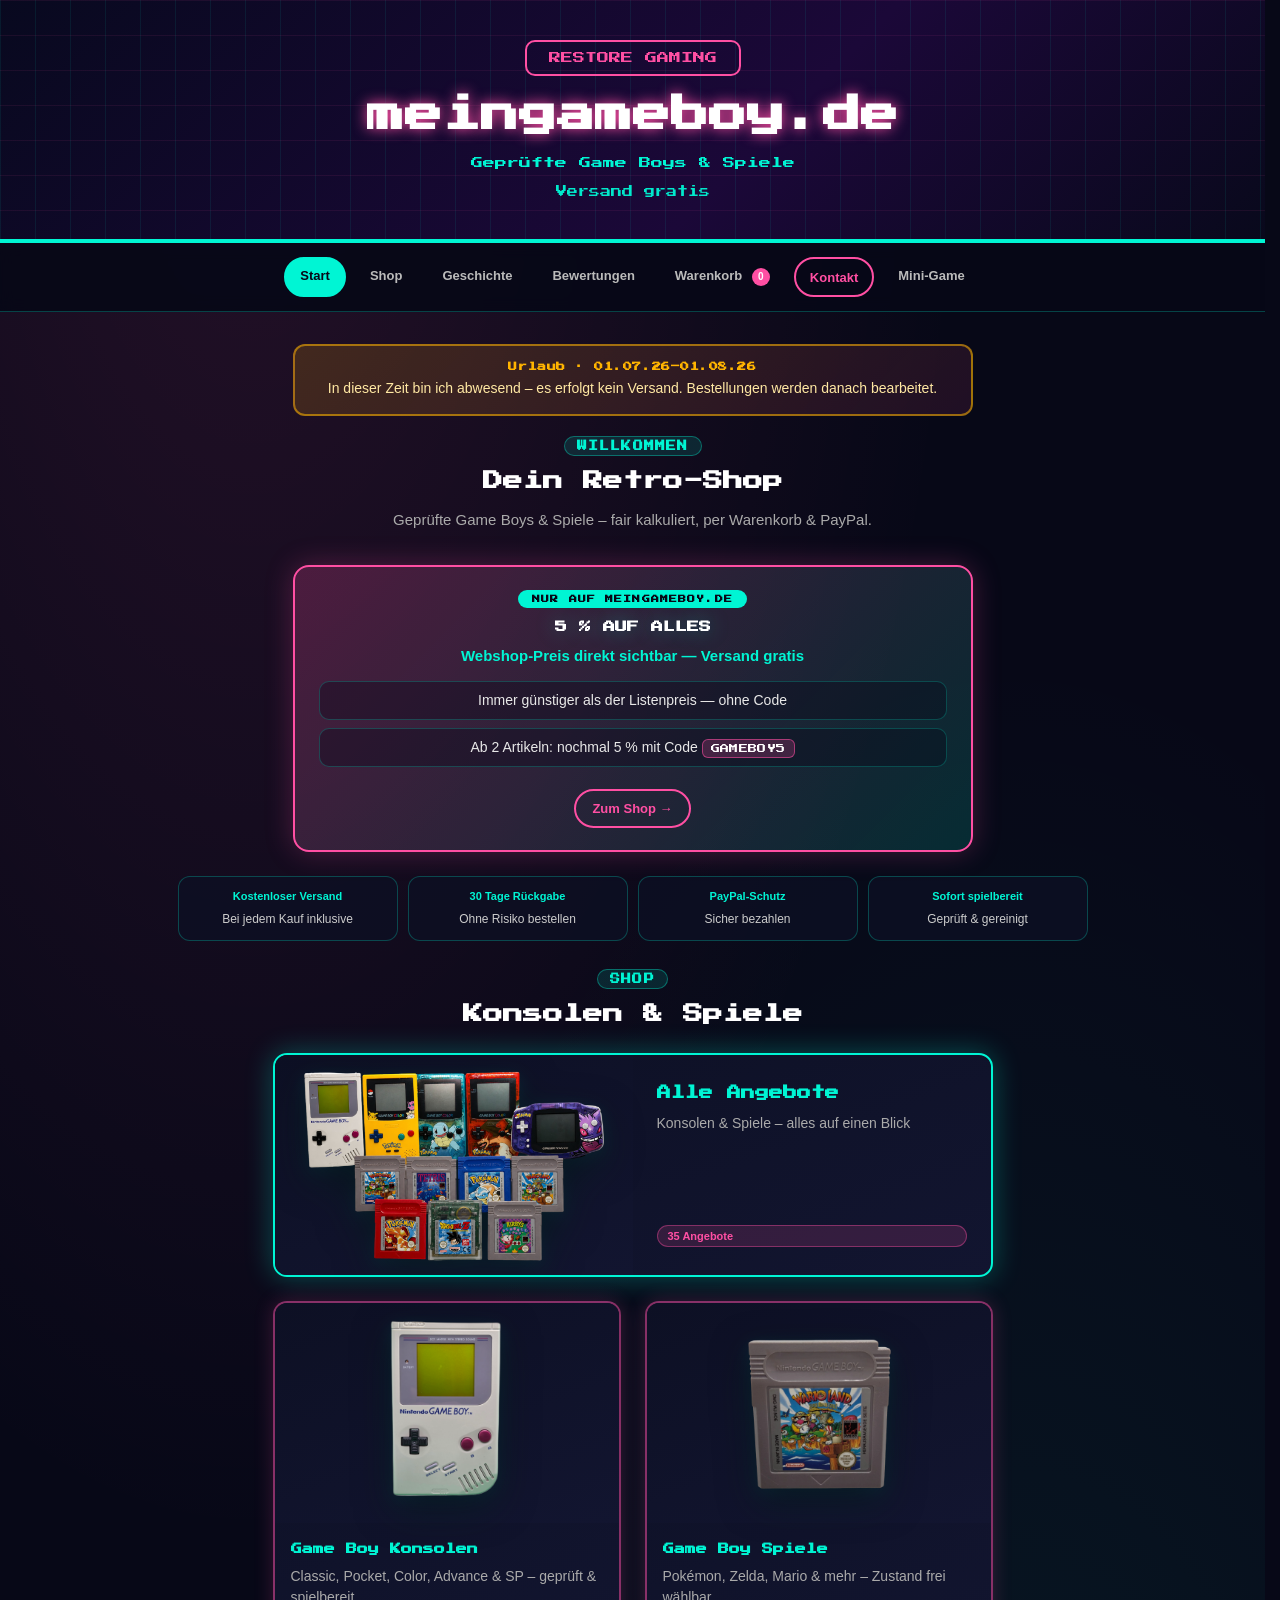
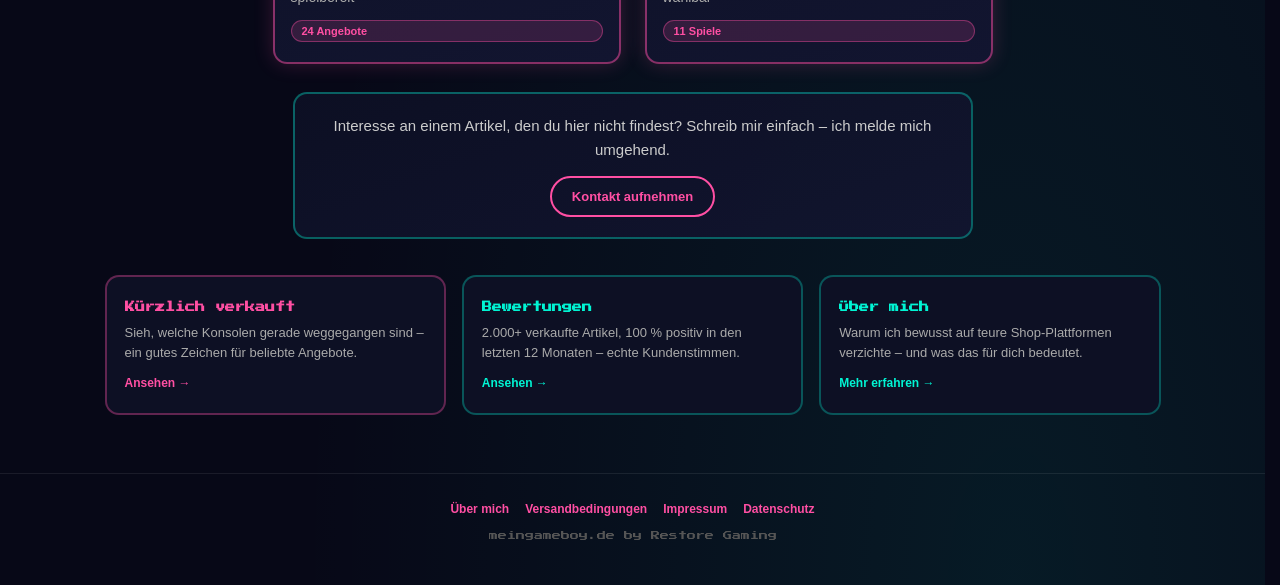
==== commit 8a59ce38: "Update" ====
--- a/index.html
+++ b/index.html
@@ -4,7 +4,7 @@
 <meta charset="UTF-8">
 <meta name="viewport" content="width=device-width, initial-scale=1.0">
 <title>meingameboy.de – Restore Gaming</title>
-<link rel="stylesheet" href="assets/site.css?v=20260648">
+<link rel="stylesheet" href="assets/site.css?v=20260650">
 <style>
 .kategorie-auswahl{
   display:grid;
@@ -128,13 +128,13 @@
 <header>
   <div class="badge">RESTORE GAMING</div>
   <h1><a href="index.html">meingameboy<span class="site-domain">.de</span></a></h1>
-  <p class="tagline tagline-split"><span>Geprüfte Game Boys &amp; Spiele</span><span>Versand gratis</span></p>
+  <p class="tagline">Geprüfte Game Boys &amp; Spiele<span class="tagline-zweite">Versand gratis</span></p>
 </header>
 
 <div class="container">
 
 <div class="site-hinweis-urlaub" role="status">
-  <strong>Urlaub · 01.07.–01.08.</strong>
+  <strong>Urlaub · 01.07.26–01.08.26</strong>
   In dieser Zeit bin ich abwesend – es erfolgt kein Versand. Bestellungen werden danach bearbeitet.
 </div>
 
@@ -147,11 +147,11 @@
 <div class="aktions-banner">
   <span class="aktions-tag">NUR AUF MEINGAMEBOY.DE</span>
   <strong class="aktions-headline">5&nbsp;% AUF ALLES</strong>
-  <p class="aktions-lead">Webshop-Preis direkt sichtbar · Versand gratis</p>
-  <ul class="aktions-punkte">
-    <li>Immer günstiger als der Listenpreis — ohne Code</li>
-    <li>Beim Kauf von 2 oder mehr Artikeln: nochmal 5&nbsp;% auf den Warenkorb mit <span class="aktions-code">GAMEBOY5</span></li>
-  </ul>
+  <p class="aktions-lead">Webshop-Preis direkt sichtbar — Versand gratis</p>
+  <div class="aktions-details">
+    <p>Immer günstiger als der Listenpreis — ohne Code</p>
+    <p>Ab 2 Artikeln: nochmal 5&nbsp;% mit Code <span class="aktions-code">GAMEBOY5</span></p>
+  </div>
   <a class="button aktions-cta" href="shop.html">Zum Shop →</a>
 </div>
 
@@ -231,8 +231,8 @@
 
 <footer></footer>
 
-<script src="assets/preise.js?v=20260646"></script>
-<script src="assets/site.js?v=20260648"></script>
-<script src="assets/cart.js?v=20260646"></script>
+<script src="assets/preise.js?v=20260649"></script>
+<script src="assets/site.js?v=20260650"></script>
+<script src="assets/cart.js?v=20260649"></script>
 </body>
 </html>
--- a/assets/site.css
+++ b/assets/site.css
@@ -100,22 +100,28 @@
   opacity:.95;
 }
 
-header .tagline.tagline-split{
-  flex-direction:row;
-  flex-wrap:wrap;
-  justify-content:center;
-  align-items:center;
-  row-gap:.35em;
-  min-height:auto;
-}
-
-header .tagline.tagline-split span{
-  white-space:nowrap;
-}
-
-header .tagline.tagline-split span:not(:last-child)::after{
-  content:' ·';
-  white-space:pre;
+.aktions-details{
+  margin:0 0 18px;
+  display:flex;
+  flex-direction:column;
+  gap:8px;
+}
+
+.aktions-details p{
+  margin:0;
+  padding:8px 12px;
+  border-radius:10px;
+  background:rgba(7,8,23,.35);
+  border:1px solid rgba(0,245,212,.22);
+  color:#e8e8e8;
+  font-size:14px;
+  line-height:1.5;
+}
+
+.perk-detail{
+  display:block;
+  margin-top:2px;
+  line-height:1.45;
 }
 
 .site-nav{
@@ -282,26 +288,6 @@
   color:#00f5d4;
   font-size:15px;
   font-weight:bold;
-  line-height:1.45;
-}
-
-.aktions-punkte{
-  list-style:none;
-  margin:0 0 18px;
-  padding:0;
-  display:flex;
-  flex-direction:column;
-  gap:8px;
-}
-
-.aktions-punkte li{
-  margin:0;
-  padding:8px 12px;
-  border-radius:10px;
-  background:rgba(7,8,23,.35);
-  border:1px solid rgba(0,245,212,.22);
-  color:#e8e8e8;
-  font-size:14px;
   line-height:1.45;
 }
 
@@ -1500,7 +1486,6 @@
   header h1 .site-domain{white-space:nowrap}
   .badge{font-size:9px;padding:8px 14px;margin-bottom:12px}
   header .tagline{font-size:11px;padding:0 10px;margin-top:10px;line-height:1.55;min-height:4.65em}
-  header .tagline.tagline-split{min-height:3.1em}
   header .tagline .tagline-zweite{margin-top:6px;font-size:1em}
   .kauf-erfolg-banner{
     max-width:100%;
@@ -1533,8 +1518,8 @@
   }
   .aktions-headline{font-size:10px;margin-bottom:8px}
   .aktions-lead{font-size:14px;margin-bottom:12px}
-  .aktions-punkte{gap:6px;margin-bottom:14px}
-  .aktions-punkte li{font-size:13px;padding:7px 10px}
+  .aktions-details{gap:6px;margin-bottom:14px}
+  .aktions-details p{font-size:13px;padding:7px 10px}
   .aktions-code{font-size:8px}
   .aktions-cta{width:100%;max-width:280px;padding:11px 16px}
   .site-hinweis-urlaub{font-size:13px;padding:12px 14px;margin-bottom:16px}
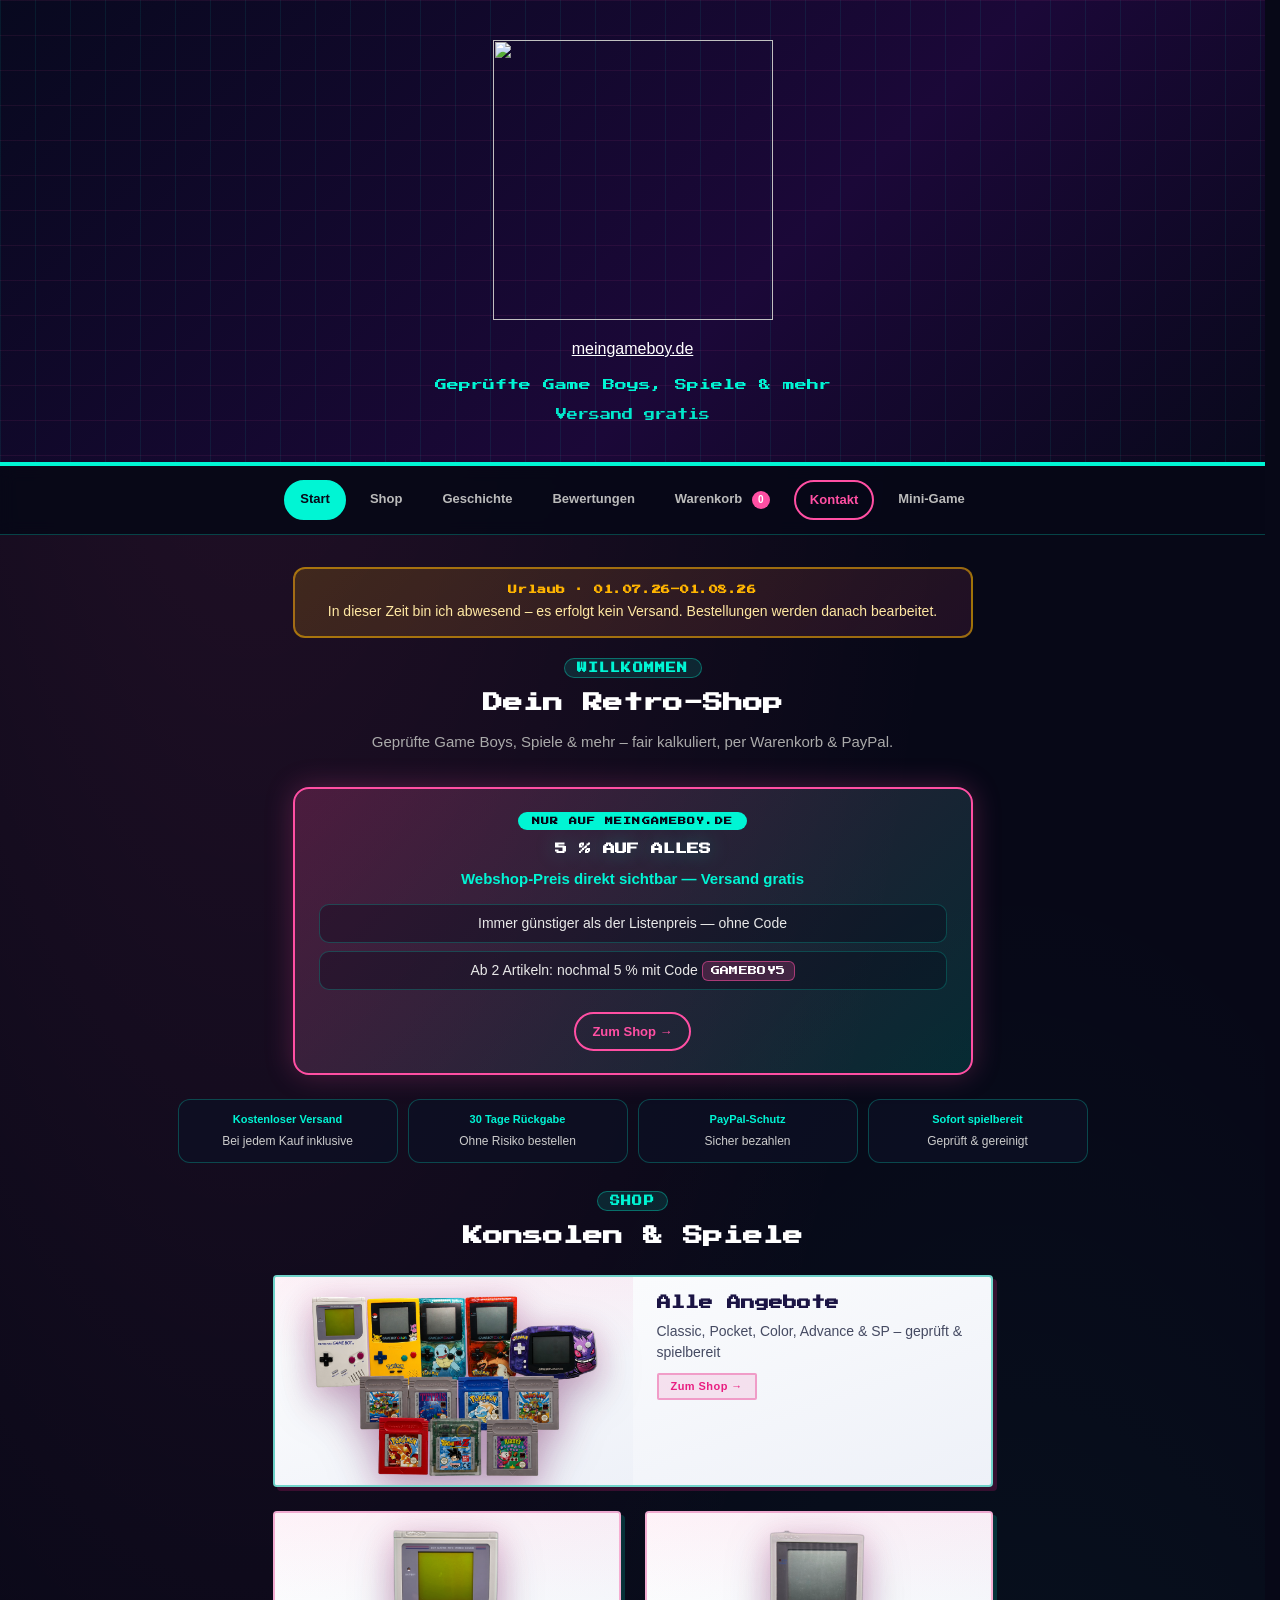
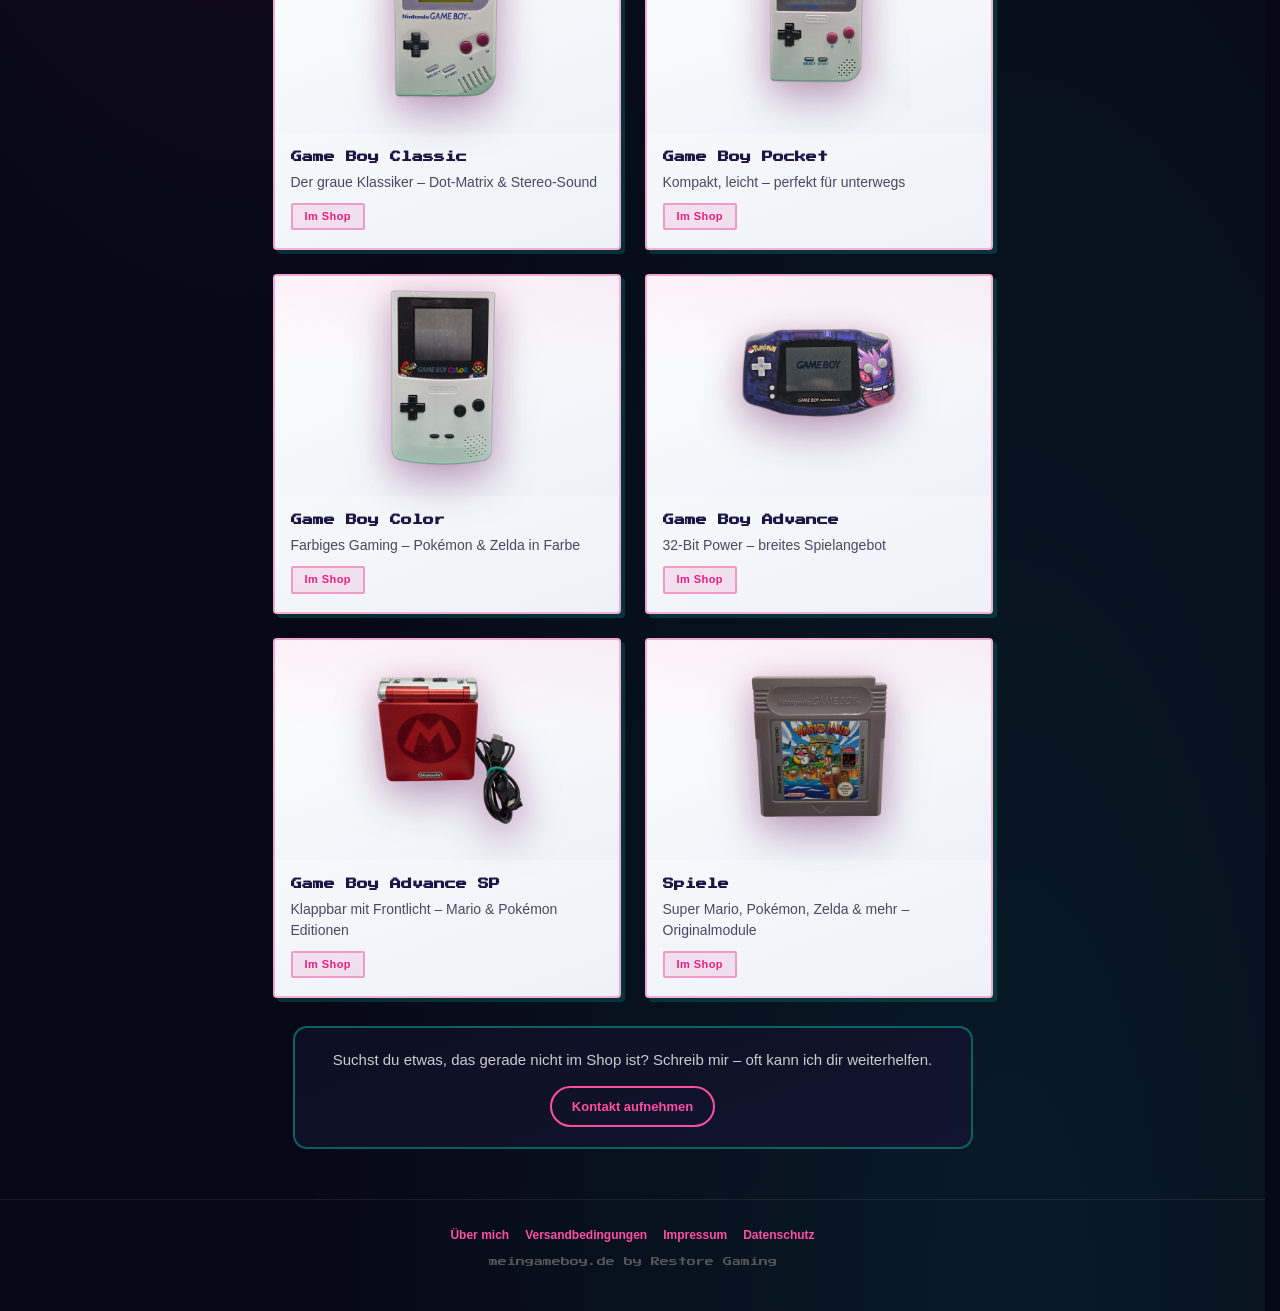
==== commit ba3603b5: "UPD" ====
--- a/index.html
+++ b/index.html
@@ -3,8 +3,9 @@
 <head>
 <meta charset="UTF-8">
 <meta name="viewport" content="width=device-width, initial-scale=1.0">
+<link rel="icon" href="assets/logo.png" type="image/png">
 <title>meingameboy.de – Restore Gaming</title>
-<link rel="stylesheet" href="assets/site.css?v=20260650">
+<link rel="stylesheet" href="assets/site.css?v=20260657">
 <style>
 .kategorie-auswahl{
   display:grid;
@@ -12,112 +13,160 @@
   gap:24px;
   max-width:720px;
   margin:0 auto;
+  align-items:start;
 }
 
 .kategorie-karte{
   display:flex;
   flex-direction:column;
+  align-items:stretch;
   text-decoration:none;
   color:inherit;
-  background:linear-gradient(160deg,#0d1024,#121530);
-  border:2px solid rgba(255,79,163,.5);
-  border-radius:14px;
+  background:linear-gradient(160deg,#ffffff,#eef1f8);
+  border:2px solid rgba(233,30,129,.35);
+  border-radius:4px;
   overflow:hidden;
-  transition:.3s ease;
-  box-shadow:0 0 20px rgba(255,79,163,.2);
+  transition:.25s ease;
+  box-shadow:4px 4px 0 rgba(0,180,160,.22);
 }
 
 .kategorie-karte:hover{
-  transform:translateY(-8px);
-  border-color:#00f5d4;
-  box-shadow:0 12px 36px rgba(0,245,212,.35);
+  transform:translate(-2px,-2px);
+  border-color:#E91E81;
+  box-shadow:6px 6px 0 rgba(233,30,129,.35), 0 0 20px rgba(0,180,160,.2);
 }
 
 .kategorie-karte-body{
-  padding:18px 16px 20px;
+  padding:16px 16px 18px;
   flex:1;
   display:flex;
   flex-direction:column;
+  align-items:flex-start;
+  justify-content:flex-start;
 }
 
 .kategorie-karte h3{
-  margin:0 0 8px;
+  margin:0 0 6px;
   font-family:'Press Start 2P',monospace;
   font-size:11px;
-  color:#00f5d4;
+  color:#1B1444;
   line-height:1.55;
 }
 
 .kategorie-karte p{
-  margin:0 0 12px;
+  margin:0 0 10px;
   font-size:14px;
   line-height:1.5;
-  color:#aaa;
-  flex:1;
+  color:#454a62;
 }
 
 .kategorie-karte .count{
   display:inline-block;
-  padding:4px 10px;
-  border-radius:999px;
-  background:rgba(255,79,163,.15);
-  border:1px solid rgba(255,79,163,.4);
-  color:#ff4fa3;
+  padding:5px 12px;
+  border-radius:2px;
+  background:rgba(233,30,129,.1);
+  border:2px solid rgba(233,30,129,.35);
+  color:#E91E81;
   font-size:11px;
   font-weight:bold;
+  font-family:Arial,sans-serif;
+  letter-spacing:.04em;
+  line-height:1.2;
+  white-space:nowrap;
 }
 
 .kategorie-karte.kategorie-alle{
   grid-column:1 / -1;
-  border-color:#00f5d4;
-  box-shadow:0 0 28px rgba(0,245,212,.3);
+  align-self:start;
+  align-items:flex-start;
+  border-color:rgba(0,180,160,.55);
+  box-shadow:4px 4px 0 rgba(233,30,129,.2);
+}
+
+.kategorie-karte.kategorie-alle .kategorie-karte-body{
+  flex:0 1 auto;
+}
+
+.kategorie-karte.kategorie-alle .kategorie-bild--float{
+  padding-top:8px;
+  height:auto;
+  min-height:0;
+  align-items:flex-start;
+  align-content:flex-start;
+}
+
+.kategorie-karte.kategorie-alle .kategorie-bild--float img{
+  max-width:95% !important;
+  height:auto !important;
+  max-height:200px !important;
+  object-position:top center !important;
+  transform-origin:top center;
+  animation:produktSchwebenOben 5s ease-in-out infinite;
 }
 
 @media(min-width:601px){
-  .kategorie-karte.kategorie-alle{flex-direction:row;align-items:stretch}
+  .kategorie-karte.kategorie-alle{
+    flex-direction:row;
+    align-items:flex-start;
+  }
   .kategorie-karte.kategorie-alle .kategorie-bild--float{
     width:50%;
-    height:auto;
-    min-height:220px;
-    max-height:260px;
     flex-shrink:0;
-  }
-  .kategorie-karte.kategorie-alle .kategorie-karte-body{width:50%;padding:28px 24px;display:flex;flex-direction:column;justify-content:center}
+    align-self:flex-start;
+  }
+  .kategorie-karte.kategorie-alle .kategorie-karte-body{
+    width:50%;
+    flex:0 0 auto;
+    align-self:flex-start;
+    padding:16px 24px 18px;
+    display:flex;
+    flex-direction:column;
+    justify-content:flex-start;
+    align-items:flex-start;
+  }
   .kategorie-karte.kategorie-alle h3{font-size:14px}
 }
 
 @media(max-width:600px){
   .kategorie-auswahl{grid-template-columns:1fr;gap:18px}
-  .kategorie-karte:hover{transform:none}
-}
-
-/* Schweb-Bilder – Fallback falls site.css gecacht/fehlt */
+  .kategorie-karte:hover{transform:none;box-shadow:4px 4px 0 rgba(0,180,160,.22)}
+  .kategorie-karte.kategorie-alle .kategorie-bild--float img{
+    max-height:180px !important;
+  }
+}
+
 .kategorie-bild--float{
   height:220px;
   display:flex;
-  align-items:center;
+  align-items:flex-start;
   justify-content:center;
-  background:linear-gradient(160deg,#0d1024,#121530);
+  padding-top:10px;
+  background:
+    linear-gradient(180deg, rgba(233,30,129,.06), transparent 40%),
+    linear-gradient(160deg,#ffffff,#eef1f8);
   overflow:visible;
 }
 
 .kategorie-bild--float img{
   width:auto !important;
-  max-width:88% !important;
-  height:200px !important;
+  max-width:90% !important;
+  height:190px !important;
   object-fit:contain !important;
+  object-position:top center !important;
   background:transparent !important;
   padding:0 !important;
-  filter:drop-shadow(0 12px 18px rgba(0,0,0,.5)) drop-shadow(0 4px 8px rgba(0,245,212,.12));
+  filter:
+    drop-shadow(0 16px 22px rgba(27,20,68,.28))
+    drop-shadow(0 6px 14px rgba(233,30,129,.22));
   animation:produktSchweben 5s ease-in-out infinite;
 }
 
-.kategorie-karte.kategorie-alle .kategorie-bild--float img{
-  max-width:94% !important;
-  height:210px !important;
-}
-
 @keyframes produktSchweben{
+  0%,100%{transform:translateY(0)}
+  50%{transform:translateY(-12px)}
+}
+
+@keyframes produktSchwebenOben{
   0%,100%{transform:translateY(0)}
   50%{transform:translateY(-10px)}
 }
@@ -126,9 +175,13 @@
 <body data-page="start">
 
 <header>
-  <div class="badge">RESTORE GAMING</div>
-  <h1><a href="index.html">meingameboy<span class="site-domain">.de</span></a></h1>
-  <p class="tagline">Geprüfte Game Boys &amp; Spiele<span class="tagline-zweite">Versand gratis</span></p>
+  <div class="site-brand">
+    <a class="site-logo" href="index.html" aria-label="meingameboy.de Startseite"><img src="assets/logo.png" alt="" width="280" height="280"></a>
+    <div class="site-brand-text">
+      <p class="site-title"><a href="index.html">meingameboy<span class="site-domain">.de</span></a></p>
+      <p class="tagline">Geprüfte Game Boys, Spiele &amp; mehr<span class="tagline-zweite">Versand gratis</span></p>
+    </div>
+  </div>
 </header>
 
 <div class="container">
@@ -141,7 +194,7 @@
 <div class="page-hero">
   <p class="section-label">Willkommen</p>
   <h2 class="section-title">Dein Retro-Shop</h2>
-  <p class="section-intro">Geprüfte Game Boys &amp; Spiele – fair kalkuliert, per Warenkorb &amp; PayPal.</p>
+  <p class="section-intro">Geprüfte Game Boys, Spiele &amp; mehr – fair kalkuliert, per Warenkorb &amp; PayPal.</p>
 </div>
 
 <div class="aktions-banner">
@@ -156,10 +209,10 @@
 </div>
 
 <div class="perks">
-  <div class="perk"><strong>Kostenloser Versand</strong>Bei jedem Kauf inklusive</div>
-  <div class="perk"><strong>30 Tage Rückgabe</strong>Ohne Risiko bestellen</div>
-  <div class="perk"><strong>PayPal-Schutz</strong>Sicher bezahlen</div>
-  <div class="perk"><strong>Sofort spielbereit</strong>Geprüft &amp; gereinigt</div>
+  <div class="perk"><strong>Kostenloser Versand</strong><span class="perk-detail">Bei jedem Kauf inklusive</span></div>
+  <div class="perk"><strong>30 Tage Rückgabe</strong><span class="perk-detail">Ohne Risiko bestellen</span></div>
+  <div class="perk"><strong>PayPal-Schutz</strong><span class="perk-detail">Sicher bezahlen</span></div>
+  <div class="perk"><strong>Sofort spielbereit</strong><span class="perk-detail">Geprüft &amp; gereinigt</span></div>
 </div>
 
 <div class="page-hero" style="margin-bottom:24px">
@@ -168,63 +221,67 @@
 </div>
 
 <div class="kategorie-auswahl">
-
-  <a href="shop.html?kategorie=all" class="kategorie-karte kategorie-alle">
-    <div class="kategorie-bild--float">
-      <img src="assets/products/All-float.png" alt="Alle Angebote">
-    </div>
+  <a href="shop.html" class="kategorie-karte kategorie-alle">
+    <div class="kategorie-bild--float"><img src="assets/products/All-float.png" alt="Alle Angebote"></div>
     <div class="kategorie-karte-body">
       <h3>Alle Angebote</h3>
-      <p>Konsolen &amp; Spiele – alles auf einen Blick</p>
-      <span class="count">35 Angebote</span>
-    </div>
-  </a>
-
-  <a href="shop.html?kategorie=konsolen" class="kategorie-karte">
-    <div class="kategorie-bild--float">
-      <img src="assets/products/classic-float.png" alt="Game Boy Konsolen">
-    </div>
-    <div class="kategorie-karte-body">
-      <h3>Game Boy Konsolen</h3>
       <p>Classic, Pocket, Color, Advance &amp; SP – geprüft &amp; spielbereit</p>
-      <span class="count">24 Angebote</span>
-    </div>
-  </a>
-
+      <span class="count">Zum Shop →</span>
+    </div>
+  </a>
+  <a href="shop.html?kategorie=classic" class="kategorie-karte">
+    <div class="kategorie-bild--float"><img src="assets/products/classic-float.png" alt="Game Boy Classic"></div>
+    <div class="kategorie-karte-body">
+      <h3>Game Boy Classic</h3>
+      <p>Der graue Klassiker – Dot-Matrix &amp; Stereo-Sound</p>
+      <span class="count">Im Shop</span>
+    </div>
+  </a>
+  <a href="shop.html?kategorie=pocket" class="kategorie-karte">
+    <div class="kategorie-bild--float"><img src="assets/products/pocket-classic-float.png" alt="Game Boy Pocket"></div>
+    <div class="kategorie-karte-body">
+      <h3>Game Boy Pocket</h3>
+      <p>Kompakt, leicht – perfekt für unterwegs</p>
+      <span class="count">Im Shop</span>
+    </div>
+  </a>
+  <a href="shop.html?kategorie=color" class="kategorie-karte">
+    <div class="kategorie-bild--float"><img src="assets/products/color-mario-float.png" alt="Game Boy Color"></div>
+    <div class="kategorie-karte-body">
+      <h3>Game Boy Color</h3>
+      <p>Farbiges Gaming – Pokémon &amp; Zelda in Farbe</p>
+      <span class="count">Im Shop</span>
+    </div>
+  </a>
+  <a href="shop.html?kategorie=gba" class="kategorie-karte">
+    <div class="kategorie-bild--float"><img src="assets/products/gba-gengar-float.png" alt="Game Boy Advance"></div>
+    <div class="kategorie-karte-body">
+      <h3>Game Boy Advance</h3>
+      <p>32-Bit Power – breites Spielangebot</p>
+      <span class="count">Im Shop</span>
+    </div>
+  </a>
+  <a href="shop.html?kategorie=gbasp" class="kategorie-karte">
+    <div class="kategorie-bild--float"><img src="assets/products/GBASP_mario_float.png" alt="Game Boy Advance SP"></div>
+    <div class="kategorie-karte-body">
+      <h3>Game Boy Advance SP</h3>
+      <p>Klappbar mit Frontlicht – Mario &amp; Pokémon Editionen</p>
+      <span class="count">Im Shop</span>
+    </div>
+  </a>
   <a href="shop.html?kategorie=spiele" class="kategorie-karte">
-    <div class="kategorie-bild--float">
-      <img src="assets/products/SM3_Z4-float.png" alt="Game Boy Spiele">
-    </div>
-    <div class="kategorie-karte-body">
-      <h3>Game Boy Spiele</h3>
-      <p>Pokémon, Zelda, Mario &amp; mehr – Zustand frei wählbar</p>
-      <span class="count">11 Spiele</span>
-    </div>
-  </a>
-
+    <div class="kategorie-bild--float"><img src="assets/products/SM3_Z4-float.png" alt="Game Boy Spiele"></div>
+    <div class="kategorie-karte-body">
+      <h3>Spiele</h3>
+      <p>Super Mario, Pokémon, Zelda &amp; mehr – Originalmodule</p>
+      <span class="count">Im Shop</span>
+    </div>
+  </a>
 </div>
 
 <div class="site-hinweis-kontakt">
-  <p>Interesse an einem Artikel, den du hier nicht findest? Schreib mir einfach – ich melde mich umgehend.</p>
+  <p>Suchst du etwas, das gerade nicht im Shop ist? Schreib mir – oft kann ich dir weiterhelfen.</p>
   <button type="button" class="button" data-kontakt-open>Kontakt aufnehmen</button>
-</div>
-
-<div class="teaser-grid">
-  <a href="verkaeufe.html" class="teaser-card pink">
-    <h3>Kürzlich verkauft</h3>
-    <p>Sieh, welche Konsolen gerade weggegangen sind – ein gutes Zeichen für beliebte Angebote.</p>
-    <span class="teaser-link">Ansehen →</span>
-  </a>
-  <a href="bewertungen.html" class="teaser-card">
-    <h3>Bewertungen</h3>
-    <p>2.000+ verkaufte Artikel, 100&nbsp;% positiv in den letzten 12 Monaten – echte Kundenstimmen.</p>
-    <span class="teaser-link">Ansehen →</span>
-  </a>
-  <a href="ueber-uns.html" class="teaser-card">
-    <h3>Über mich</h3>
-    <p>Warum ich bewusst auf teure Shop-Plattformen verzichte – und was das für dich bedeutet.</p>
-    <span class="teaser-link">Mehr erfahren →</span>
-  </a>
 </div>
 
 </div>
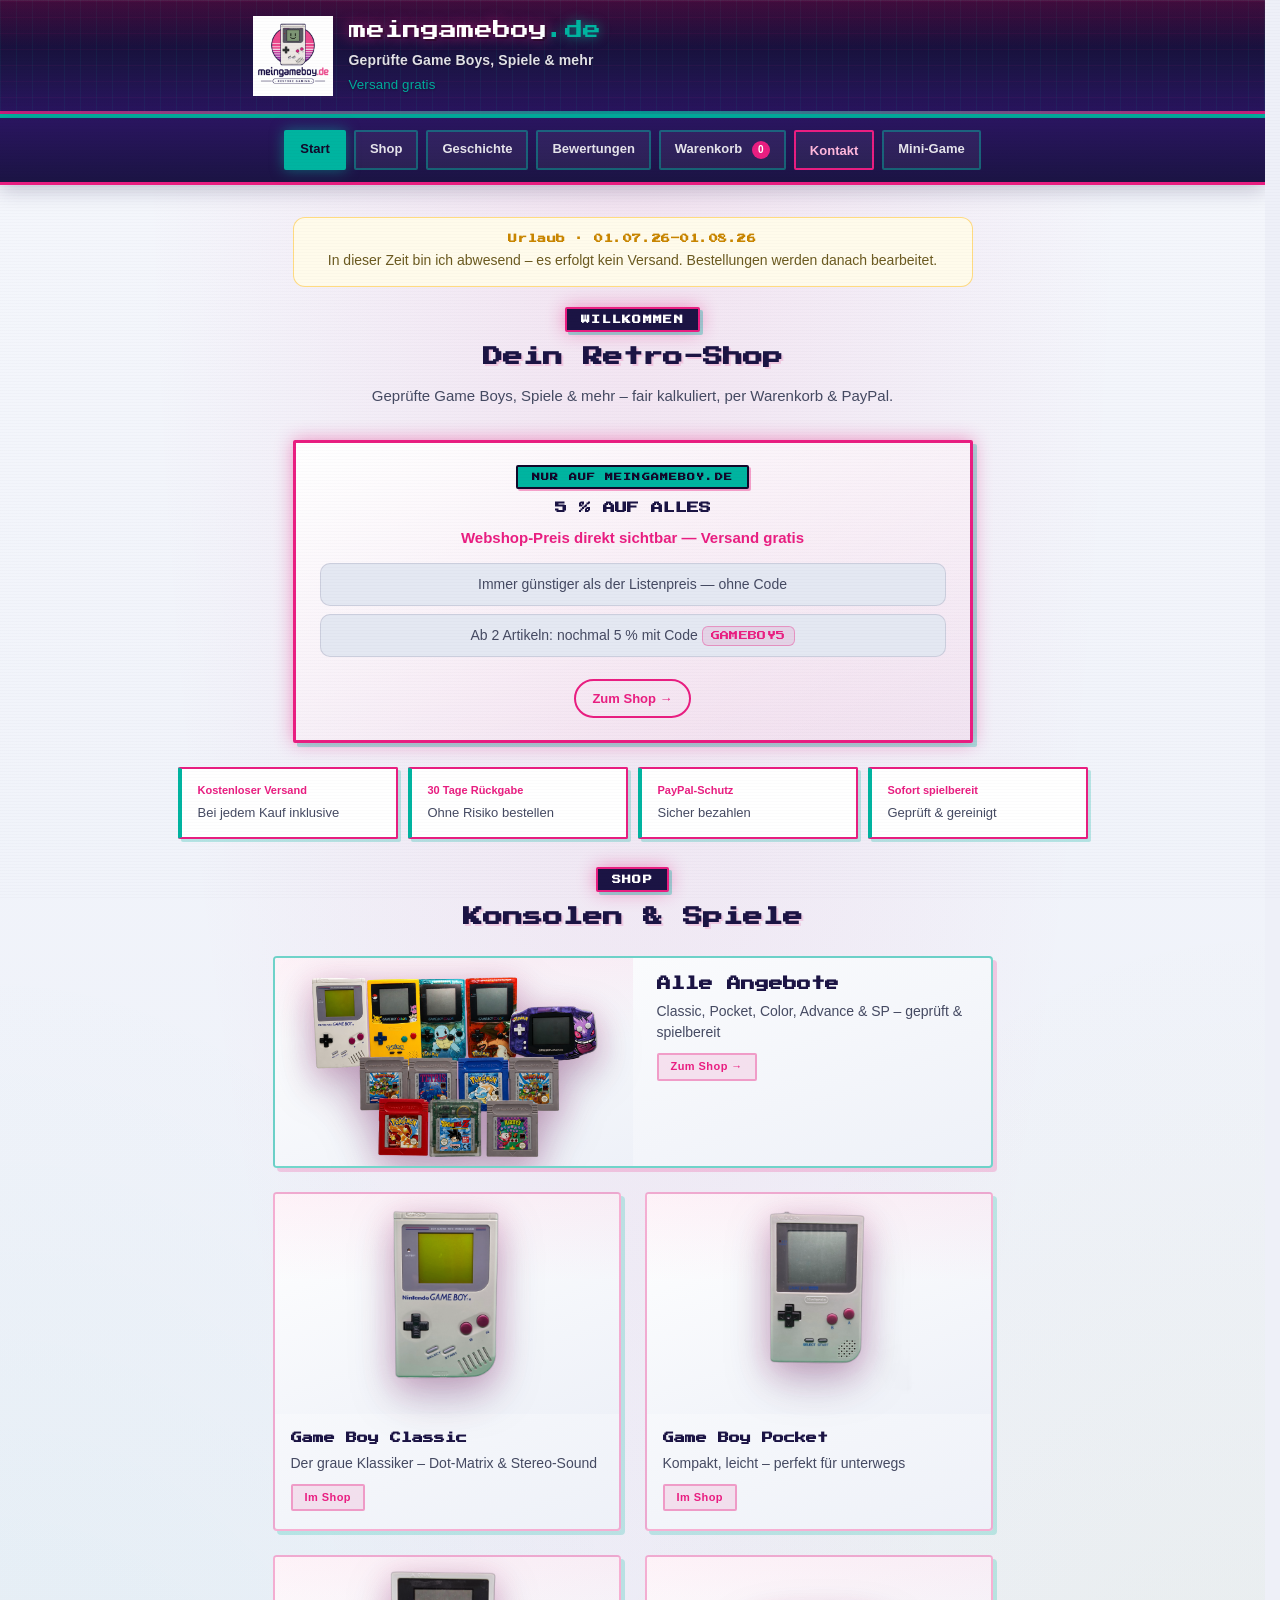
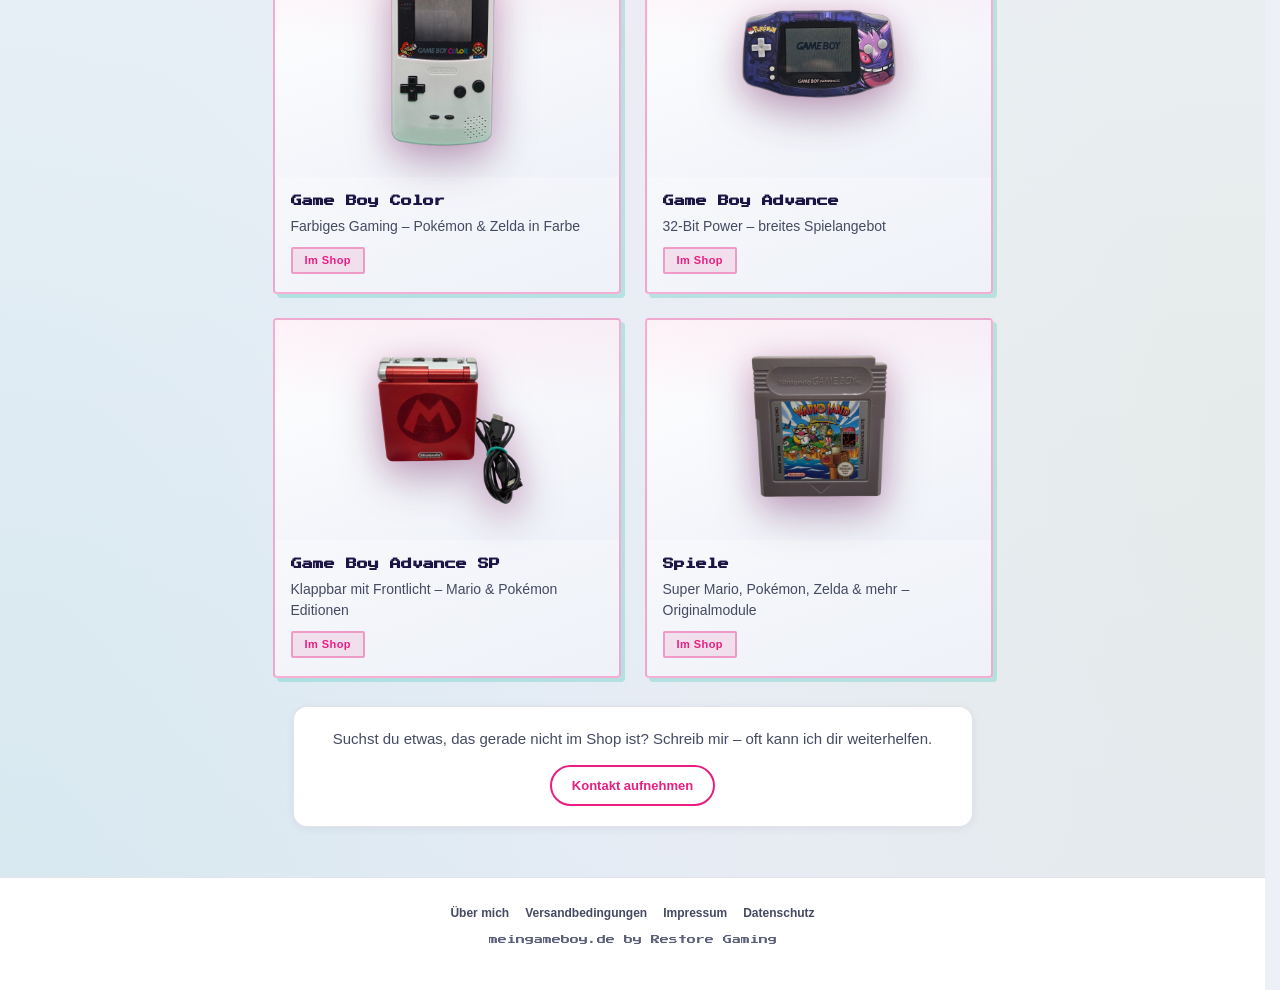
==== commit c456da32: "1" ====
--- a/index.html
+++ b/index.html
@@ -3,9 +3,31 @@
 <head>
 <meta charset="UTF-8">
 <meta name="viewport" content="width=device-width, initial-scale=1.0">
+<meta name="description" content="Game Boy kaufen bei meingameboy.de – geprüfte Classic, Pocket, Color, Advance &amp; SP plus Original-Spiele. Versand gratis, PayPal, 30 Tage Rückgabe.">
+<meta name="robots" content="index, follow">
+<link rel="canonical" href="https://meingameboy.de/">
+<meta property="og:type" content="website">
+<meta property="og:site_name" content="meingameboy.de">
+<meta property="og:url" content="https://meingameboy.de/">
+<meta property="og:title" content="Game Boy kaufen – geprüft &amp; spielbereit | meingameboy.de">
+<meta property="og:description" content="Geprüfte Game Boys, Spiele &amp; mehr – Versand gratis, fair kalkuliert, sicher per PayPal.">
+<meta property="og:image" content="https://meingameboy.de/assets/logo.png">
+<meta property="og:locale" content="de_DE">
 <link rel="icon" href="assets/logo.png" type="image/png">
-<title>meingameboy.de – Restore Gaming</title>
+<title>Game Boy kaufen – geprüft &amp; spielbereit | meingameboy.de</title>
 <link rel="stylesheet" href="assets/site.css?v=20260657">
+<script type="application/ld+json">
+{
+  "@context": "https://schema.org",
+  "@type": "Store",
+  "name": "meingameboy.de",
+  "url": "https://meingameboy.de/",
+  "image": "https://meingameboy.de/assets/logo.png",
+  "description": "Online-Shop für geprüfte Game Boys und Original-Spiele – Classic, Pocket, Color, Advance und SP.",
+  "areaServed": "DE",
+  "inLanguage": "de"
+}
+</script>
 <style>
 .kategorie-auswahl{
   display:grid;
@@ -176,7 +198,7 @@
 
 <header>
   <div class="site-brand">
-    <a class="site-logo" href="index.html" aria-label="meingameboy.de Startseite"><img src="assets/logo.png" alt="" width="280" height="280"></a>
+    <a class="site-logo" href="index.html" aria-label="meingameboy.de Startseite"><img src="assets/logo.png" alt="meingameboy.de – Game Boy Shop" width="280" height="280"></a>
     <div class="site-brand-text">
       <p class="site-title"><a href="index.html">meingameboy<span class="site-domain">.de</span></a></p>
       <p class="tagline">Geprüfte Game Boys, Spiele &amp; mehr<span class="tagline-zweite">Versand gratis</span></p>
--- a/assets/site.css
+++ b/assets/site.css
@@ -1,4 +1,25 @@
 @import url('https://fonts.googleapis.com/css2?family=Press+Start+2P&display=swap');
+
+:root{
+  --color-bg:#eef0f8;
+  --color-surface:#ffffff;
+  --color-surface-muted:#e4e8f2;
+  --color-text:#1B1444;
+  --color-text-muted:#454a62;
+  --color-text-soft:#5c6078;
+  --color-pink:#E91E81;
+  --color-teal:#00b4a0;
+  --color-navy:#1B1444;
+  --color-navy-deep:#12082a;
+  --color-gb-green:#8BAC0F;
+  --color-border:rgba(27,20,68,.12);
+  --color-border-strong:rgba(27,20,68,.18);
+  --shadow-sm:0 2px 10px rgba(27,20,68,.06);
+  --shadow-md:0 8px 28px rgba(27,20,68,.08);
+  --shadow-lg:0 16px 40px rgba(27,20,68,.1);
+  --shadow-neon-pink:0 0 18px rgba(233,30,129,.45);
+  --shadow-neon-teal:0 0 18px rgba(0,180,160,.4);
+}
 
 *{box-sizing:border-box}
 
@@ -9,8 +30,8 @@
 
 body{
   margin:0;
-  background:#070817;
-  color:#fff;
+  background:var(--color-bg);
+  color:var(--color-text);
   font-family:Arial,sans-serif;
   min-height:100vh;
   display:flex;
@@ -19,8 +40,26 @@
   width:100%;
   max-width:100%;
   background-image:
-    radial-gradient(ellipse at 20% 0%, rgba(255,79,163,.12), transparent 50%),
-    radial-gradient(ellipse at 80% 100%, rgba(0,245,212,.08), transparent 50%);
+    radial-gradient(ellipse at 50% 0%, rgba(233,30,129,.09), transparent 55%),
+    radial-gradient(ellipse at 0% 100%, rgba(0,180,160,.08), transparent 45%),
+    radial-gradient(ellipse at 100% 80%, rgba(139,172,15,.06), transparent 40%),
+    linear-gradient(180deg, #f5f7fc 0%, #e8ecf6 100%);
+}
+
+body::before{
+  content:"";
+  position:fixed;
+  inset:0;
+  pointer-events:none;
+  z-index:9999;
+  opacity:.04;
+  background:repeating-linear-gradient(
+    0deg,
+    transparent,
+    transparent 2px,
+    rgba(27,20,68,.35) 2px,
+    rgba(27,20,68,.35) 3px
+  );
 }
 
 body.modal-open{
@@ -34,26 +73,113 @@
 a{color:inherit}
 
 header{
-  text-align:center;
-  padding:40px 20px 36px;
-  min-height:243px;
+  position:relative;
+  text-align:left;
+  padding:16px 20px 18px;
   display:flex;
   flex-direction:column;
   align-items:center;
   justify-content:center;
   box-sizing:border-box;
+  overflow:hidden;
   background:
-    linear-gradient(rgba(255,79,163,.08) 1px, transparent 1px),
-    linear-gradient(90deg, rgba(0,245,212,.08) 1px, transparent 1px),
-    linear-gradient(135deg,#08091f,#1b0838 60%,#09091c);
-  background-size:35px 35px,35px 35px,auto;
-  border-bottom:4px solid #00f5d4;
+    linear-gradient(180deg, rgba(233,30,129,.22) 0%, transparent 42%),
+    repeating-linear-gradient(
+      90deg,
+      rgba(0,180,160,.07) 0,
+      rgba(0,180,160,.07) 1px,
+      transparent 1px,
+      transparent 16px
+    ),
+    repeating-linear-gradient(
+      0deg,
+      rgba(233,30,129,.05) 0,
+      rgba(233,30,129,.05) 1px,
+      transparent 1px,
+      transparent 16px
+    ),
+    linear-gradient(180deg, var(--color-navy-deep) 0%, var(--color-navy) 55%, #2a1560 100%);
+  border-bottom:4px solid var(--color-teal);
+  box-shadow:
+    0 4px 28px rgba(233,30,129,.35),
+    0 6px 0 rgba(0,180,160,.35),
+    inset 0 1px 0 rgba(255,255,255,.08);
+}
+
+header::after{
+  content:"";
+  position:absolute;
+  left:0;
+  right:0;
+  bottom:0;
+  height:3px;
+  background:linear-gradient(90deg, var(--color-pink), var(--color-teal), var(--color-pink));
+  opacity:.85;
+}
+
+.site-brand{
+  display:flex;
+  align-items:center;
+  gap:16px;
+  width:100%;
+  max-width:760px;
+  position:relative;
+  z-index:1;
+}
+
+.site-logo{
+  display:block;
+  line-height:0;
+  margin:0;
+  padding:0;
+  border-radius:0;
+  background:transparent;
+  box-shadow:none;
+  text-decoration:none;
+  flex-shrink:0;
+  transition:opacity .2s ease;
+}
+
+.site-logo:hover{
+  transform:none;
+  box-shadow:none;
+  opacity:.88;
+}
+
+.site-logo img{
+  width:80px;
+  height:auto;
+  display:block;
+}
+
+.site-brand-text{
+  flex:1;
+  min-width:0;
+}
+
+.site-title{
+  margin:0 0 6px;
+  font-family:'Press Start 2P',monospace;
+  font-size:clamp(13px, 3.2vw, 18px);
+  line-height:1.45;
+}
+
+.site-title a{
+  color:#fff;
+  text-decoration:none;
+  text-shadow:0 0 14px rgba(233,30,129,.65), 2px 2px 0 rgba(0,0,0,.35);
+}
+
+.site-title .site-domain{
+  color:var(--color-teal);
+  white-space:nowrap;
+  text-shadow:0 0 12px rgba(0,180,160,.7);
 }
 
 .badge{
   display:inline-block;
-  border:2px solid #ff4fa3;
-  color:#ff4fa3;
+  border:2px solid var(--color-pink);
+  color:var(--color-pink);
   padding:10px 22px;
   border-radius:10px;
   font-family:'Press Start 2P',monospace;
@@ -66,8 +192,8 @@
   margin:0;
   font-family:'Press Start 2P',monospace;
   font-size:38px;
-  color:#fff;
-  text-shadow:0 0 14px #ff4fa3;
+  color:var(--color-text);
+  text-shadow:none;
   line-height:1.25;
   flex-shrink:0;
   max-width:100%;
@@ -77,27 +203,33 @@
 
 header h1 .site-domain{
   white-space:nowrap;
+  color:var(--color-pink);
 }
 
 header .tagline{
-  color:#00f5d4;
-  font-family:'Press Start 2P',monospace;
-  font-size:12px;
-  line-height:1.9;
-  margin:12px auto 0;
-  max-width:760px;
-  padding:0 16px;
-  min-height:3.8em;
+  color:rgba(255,255,255,.88);
+  font-family:Arial,sans-serif;
+  font-size:14px;
+  font-weight:600;
+  line-height:1.5;
+  margin:0;
+  max-width:none;
+  padding:0;
   display:flex;
   flex-direction:column;
   justify-content:center;
+  letter-spacing:.01em;
+  text-align:left;
+  text-shadow:0 1px 2px rgba(0,0,0,.35);
 }
 
 header .tagline .tagline-zweite{
   display:block;
-  margin-top:8px;
-  font-size:0.92em;
-  opacity:.95;
+  margin-top:4px;
+  font-size:.95em;
+  font-weight:400;
+  color:rgba(0,180,160,.95);
+  opacity:1;
 }
 
 .aktions-details{
@@ -109,11 +241,11 @@
 
 .aktions-details p{
   margin:0;
-  padding:8px 12px;
+  padding:10px 14px;
   border-radius:10px;
-  background:rgba(7,8,23,.35);
-  border:1px solid rgba(0,245,212,.22);
-  color:#e8e8e8;
+  background:var(--color-surface-muted);
+  border:1px solid var(--color-border);
+  color:var(--color-text-muted);
   font-size:14px;
   line-height:1.5;
 }
@@ -129,24 +261,24 @@
   justify-content:center;
   flex-wrap:wrap;
   gap:8px;
-  padding:14px 16px;
-  background:rgba(7,8,23,.92);
-  border-bottom:1px solid rgba(0,245,212,.25);
+  padding:12px 16px;
+  background:linear-gradient(180deg, #2a1560, var(--color-navy));
+  border-bottom:3px solid var(--color-pink);
   position:sticky;
   top:0;
   z-index:100;
-  backdrop-filter:blur(8px);
   width:100%;
   max-width:100%;
+  box-shadow:0 4px 20px rgba(27,20,68,.25);
 }
 
 .site-nav a,
 .site-nav button{
-  border:2px solid transparent;
-  background:transparent;
-  color:#bbb;
+  border:2px solid rgba(0,180,160,.45);
+  background:rgba(255,255,255,.06);
+  color:rgba(255,255,255,.88);
   padding:9px 14px;
-  border-radius:999px;
+  border-radius:2px;
   font-size:13px;
   font-weight:bold;
   text-decoration:none;
@@ -156,22 +288,29 @@
 }
 
 .site-nav a:hover,
-.site-nav button:hover{color:#fff;border-color:rgba(255,79,163,.4)}
+.site-nav button:hover{
+  color:#fff;
+  border-color:var(--color-teal);
+  background:rgba(0,180,160,.18);
+  box-shadow:0 0 12px rgba(0,180,160,.35);
+}
 
 .site-nav a.active{
-  color:#070817;
-  background:#00f5d4;
-  border-color:#00f5d4;
+  color:var(--color-navy-deep);
+  background:var(--color-teal);
+  border-color:var(--color-teal);
+  box-shadow:0 0 14px rgba(0,180,160,.5);
 }
 
 .site-nav .nav-kontakt{
-  border-color:#ff4fa3;
-  color:#ff4fa3;
+  border-color:var(--color-pink);
+  color:#ffb8dc;
 }
 
 .site-nav .nav-kontakt:hover{
-  background:#ff4fa3;
-  color:#070817;
+  background:var(--color-pink);
+  color:#fff;
+  box-shadow:var(--shadow-neon-pink);
 }
 
 .container{
@@ -192,30 +331,32 @@
 .section-label{
   display:inline-block;
   margin:0 0 10px;
-  padding:4px 12px;
-  border-radius:999px;
-  background:rgba(0,245,212,.12);
-  border:1px solid rgba(0,245,212,.35);
-  color:#00f5d4;
-  font-size:10px;
+  padding:6px 14px;
+  border-radius:2px;
+  background:var(--color-navy);
+  border:2px solid var(--color-pink);
+  color:#fff;
+  font-size:9px;
   font-weight:bold;
-  letter-spacing:.12em;
+  letter-spacing:.14em;
   text-transform:uppercase;
   font-family:'Press Start 2P',monospace;
+  box-shadow:3px 3px 0 rgba(0,180,160,.35), var(--shadow-neon-pink);
 }
 
 .section-title{
   margin:0 0 12px;
-  color:#fff;
+  color:var(--color-text);
   font-family:'Press Start 2P',monospace;
   font-size:20px;
   line-height:1.5;
+  text-shadow:2px 2px 0 rgba(233,30,129,.15);
 }
 
 .section-intro{
   margin:0 auto;
   max-width:560px;
-  color:#aaa;
+  color:var(--color-text-muted);
   font-size:15px;
   line-height:1.65;
 }
@@ -231,19 +372,21 @@
 .perk{
   flex:1 1 150px;
   max-width:220px;
-  padding:12px 14px;
-  border-radius:12px;
-  border:1px solid rgba(0,245,212,.25);
-  background:rgba(13,16,36,.8);
-  font-size:12px;
+  padding:14px 14px 14px 16px;
+  border-radius:2px;
+  border:2px solid var(--color-pink);
+  border-left:4px solid var(--color-teal);
+  background:var(--color-surface);
+  font-size:13px;
   line-height:1.5;
-  color:#ccc;
-  text-align:center;
+  color:var(--color-text-muted);
+  text-align:left;
+  box-shadow:3px 3px 0 rgba(0,180,160,.25);
 }
 
 .perk strong{
   display:block;
-  color:#00f5d4;
+  color:var(--color-pink);
   font-size:11px;
   margin-bottom:5px;
   line-height:1.45;
@@ -254,38 +397,40 @@
   margin:0 auto 24px;
   max-width:680px;
   padding:22px 24px;
-  border-radius:16px;
-  border:2px solid #ff4fa3;
-  background:linear-gradient(135deg,rgba(255,79,163,.22),rgba(0,245,212,.14));
-  box-shadow:0 0 28px rgba(255,79,163,.25);
+  border-radius:2px;
+  border:3px solid var(--color-pink);
+  background:linear-gradient(160deg, var(--color-surface), rgba(233,30,129,.06));
+  box-shadow:4px 4px 0 rgba(0,180,160,.3), var(--shadow-neon-pink);
 }
 
 .aktions-tag{
   display:inline-block;
   margin-bottom:10px;
-  padding:5px 14px;
-  border-radius:999px;
-  background:#00f5d4;
-  color:#070817;
+  padding:6px 14px;
+  border-radius:2px;
+  background:var(--color-teal);
+  color:var(--color-navy-deep);
   font-size:8px;
   font-weight:bold;
   letter-spacing:.14em;
   font-family:'Press Start 2P',monospace;
+  border:2px solid var(--color-navy-deep);
+  box-shadow:2px 2px 0 rgba(233,30,129,.4);
 }
 
 .aktions-headline{
   display:block;
   font-family:'Press Start 2P',monospace;
   font-size:13px;
-  color:#fff;
+  color:var(--color-text);
   line-height:1.65;
   margin:0 0 10px;
-  text-shadow:0 0 20px rgba(0,245,212,.35);
+  text-shadow:none;
 }
 
 .aktions-lead{
   margin:0 0 14px;
-  color:#00f5d4;
+  color:var(--color-pink);
   font-size:15px;
   font-weight:bold;
   line-height:1.45;
@@ -295,9 +440,9 @@
   display:inline-block;
   padding:2px 8px;
   border-radius:6px;
-  background:rgba(255,79,163,.2);
-  border:1px solid rgba(255,79,163,.55);
-  color:#fff;
+  background:rgba(233,30,129,.1);
+  border:1px solid rgba(233,30,129,.35);
+  color:var(--color-pink);
   font-family:'Press Start 2P',monospace;
   font-size:9px;
   letter-spacing:.04em;
@@ -316,9 +461,9 @@
   max-width:680px;
   padding:14px 18px;
   border-radius:12px;
-  border:2px solid rgba(255,180,0,.55);
-  background:linear-gradient(135deg,rgba(255,180,0,.16),rgba(255,79,163,.1));
-  color:#ffe8a3;
+  border:1px solid rgba(255,180,0,.45);
+  background:#fffbeb;
+  color:#6b5a20;
   font-size:14px;
   line-height:1.55;
   text-align:center;
@@ -329,7 +474,7 @@
   margin-bottom:4px;
   font-family:'Press Start 2P',monospace;
   font-size:9px;
-  color:#ffb400;
+  color:#c98600;
   letter-spacing:.06em;
 }
 
@@ -338,14 +483,15 @@
   max-width:680px;
   padding:20px 22px;
   border-radius:14px;
-  border:2px solid rgba(0,245,212,.35);
-  background:linear-gradient(160deg,rgba(13,16,36,.95),rgba(18,21,48,.95));
+  border:1px solid var(--color-border);
+  background:var(--color-surface);
+  box-shadow:var(--shadow-sm);
   text-align:center;
 }
 
 .site-hinweis-kontakt p{
   margin:0 0 14px;
-  color:#ccc;
+  color:var(--color-text-muted);
   font-size:15px;
   line-height:1.6;
 }
@@ -359,13 +505,13 @@
   display:block;
   font-family:'Press Start 2P',monospace;
   font-size:12px;
-  color:#fff;
+  color:var(--color-text);
   margin-bottom:8px;
 }
 
 .aktions-text{
   margin:0;
-  color:#ddd;
+  color:var(--color-text-muted);
   font-size:14px;
   line-height:1.6;
 }
@@ -373,18 +519,18 @@
 .aktions-text--spiel{
   margin-top:12px;
   padding-top:12px;
-  border-top:1px solid rgba(0,245,212,.2);
+  border-top:1px solid rgba(0,180,160,.2);
   font-size:13px;
   line-height:1.55;
 }
 
 .aktions-text--spiel a{
-  color:#00f5d4;
+  color:#00b4a0;
   text-decoration:none;
   font-weight:bold;
 }
 
-.aktions-text--spiel a:hover{color:#ff4fa3}
+.aktions-text--spiel a:hover{color:#E91E81}
 
 .teaser-grid{
   display:grid;
@@ -397,36 +543,37 @@
   display:block;
   padding:22px 18px;
   border-radius:14px;
-  border:2px solid rgba(0,245,212,.3);
-  background:#0d1024;
+  border:1px solid var(--color-border);
+  background:var(--color-surface);
   text-decoration:none;
   transition:.2s;
+  box-shadow:var(--shadow-sm);
 }
 
 .teaser-card:hover{
   transform:translateY(-3px);
-  border-color:#00f5d4;
-  box-shadow:0 8px 24px rgba(0,245,212,.15);
-}
-
-.teaser-card.pink{border-color:rgba(255,79,163,.35)}
-.teaser-card.pink:hover{border-color:#ff4fa3;box-shadow:0 8px 24px rgba(255,79,163,.15)}
+  border-color:var(--color-teal);
+  box-shadow:var(--shadow-md);
+}
+
+.teaser-card.pink{border-color:rgba(233,30,129,.35)}
+.teaser-card.pink:hover{border-color:#E91E81;box-shadow:0 8px 24px rgba(233,30,129,.15)}
 
 .teaser-card h3{
   margin:0 0 8px;
   font-family:'Press Start 2P',monospace;
   font-size:10px;
-  color:#00f5d4;
+  color:#00b4a0;
   line-height:1.6;
 }
 
-.teaser-card.pink h3{color:#ff4fa3}
+.teaser-card.pink h3{color:#E91E81}
 
 .teaser-card p{
   margin:0;
   font-size:13px;
   line-height:1.55;
-  color:#aaa;
+  color:var(--color-text-muted);
 }
 
 .teaser-card .teaser-link{
@@ -434,10 +581,10 @@
   margin-top:12px;
   font-size:12px;
   font-weight:bold;
-  color:#00f5d4;
-}
-
-.teaser-card.pink .teaser-link{color:#ff4fa3}
+  color:#00b4a0;
+}
+
+.teaser-card.pink .teaser-link{color:#E91E81}
 
 .kauf-erfolg-banner{
   width:100%;
@@ -452,17 +599,17 @@
   text-align:center;
   padding:22px 20px;
   border-radius:14px;
-  border:2px solid rgba(0,245,212,.5);
-  background:rgba(0,245,212,.1);
+  border:2px solid rgba(0,180,160,.5);
+  background:rgba(0,180,160,.1);
   color:#eee;
   font-size:15px;
   line-height:1.65;
-  box-shadow:0 0 24px rgba(0,245,212,.15);
+  box-shadow:0 0 24px rgba(0,180,160,.15);
 }
 
 .kauf-erfolg-banner .kauf-perk strong{
   display:block;
-  color:#00f5d4;
+  color:#00b4a0;
   font-family:'Press Start 2P',monospace;
   font-size:11px;
   line-height:1.6;
@@ -474,8 +621,8 @@
   margin:0 auto;
   padding:22px 24px;
   border-radius:14px;
-  border:2px solid rgba(255,79,163,.35);
-  background:rgba(255,79,163,.06);
+  border:2px solid rgba(233,30,129,.35);
+  background:rgba(233,30,129,.06);
 }
 
 .verkaeufe-box h3{
@@ -483,7 +630,7 @@
   text-align:center;
   font-family:'Press Start 2P',monospace;
   font-size:11px;
-  color:#ff4fa3;
+  color:#E91E81;
   line-height:1.6;
 }
 
@@ -514,7 +661,7 @@
   border:none;
   background:transparent;
   flex-shrink:0;
-  filter:drop-shadow(0 3px 6px rgba(0,0,0,.45));
+  filter:drop-shadow(0 3px 6px rgba(27,20,68,.18));
 }
 
 /* Freigestellte Produktbilder – Schweben (PNG ohne Hintergrund) */
@@ -547,16 +694,16 @@
   padding:0 !important;
   box-sizing:border-box;
   filter:
-    drop-shadow(0 14px 22px rgba(0,0,0,.55))
-    drop-shadow(0 4px 10px rgba(0,245,212,.15));
+    drop-shadow(0 16px 22px rgba(27,20,68,.28))
+    drop-shadow(0 6px 14px rgba(233,30,129,.22));
   animation:produktSchweben 4.5s ease-in-out infinite;
   will-change:transform;
 }
 
 .produkt:hover .produkt-bild--float img{
   filter:
-    drop-shadow(0 18px 32px rgba(0,0,0,.65))
-    drop-shadow(0 8px 16px rgba(0,245,212,.25));
+    drop-shadow(0 20px 28px rgba(27,20,68,.34))
+    drop-shadow(0 8px 18px rgba(0,180,160,.28));
 }
 
 .kategorie-bild--float{
@@ -564,7 +711,7 @@
   display:flex;
   align-items:center;
   justify-content:center;
-  background:linear-gradient(160deg,#0d1024,#121530);
+  background:linear-gradient(160deg,var(--color-surface),var(--color-surface-muted));
   overflow:visible;
 }
 
@@ -577,20 +724,31 @@
   background:transparent;
   padding:0;
   filter:
-    drop-shadow(0 12px 18px rgba(0,0,0,.5))
-    drop-shadow(0 4px 8px rgba(0,245,212,.12));
+    drop-shadow(0 16px 22px rgba(27,20,68,.28))
+    drop-shadow(0 6px 14px rgba(233,30,129,.22));
   animation:produktSchweben 5s ease-in-out infinite;
 }
 
 .kategorie-karte:hover .kategorie-bild--float img{
   filter:
-    drop-shadow(0 16px 26px rgba(0,0,0,.6))
-    drop-shadow(0 6px 12px rgba(0,245,212,.22));
+    drop-shadow(0 18px 26px rgba(27,20,68,.32))
+    drop-shadow(0 8px 16px rgba(0,180,160,.26));
+}
+
+.kategorie-karte.kategorie-alle .kategorie-bild--float{
+  align-items:flex-start;
+  justify-content:center;
+  padding-top:8px;
+  height:auto;
+  min-height:0;
 }
 
 .kategorie-karte.kategorie-alle .kategorie-bild--float img{
   max-width:94%;
-  height:210px;
+  height:auto;
+  max-height:200px;
+  object-position:top center;
+  transform-origin:top center;
 }
 
 @keyframes produktSchweben{
@@ -599,6 +757,7 @@
 }
 
 @media (prefers-reduced-motion:reduce){
+  body::before{display:none}
   .produkt-bild--float img,
   .kategorie-bild--float img{animation:none}
 }
@@ -637,24 +796,24 @@
   text-align:center;
   padding:18px 12px;
   border-radius:12px;
-  background:#0d1024;
-  border:1px solid rgba(0,245,212,.25);
+  background:var(--color-surface);
+  border:1px solid rgba(0,180,160,.25);
 }
 
 .bewertung-stat.highlight{
-  border-color:#ff4fa3;
-  background:rgba(255,79,163,.08);
+  border-color:#E91E81;
+  background:rgba(233,30,129,.08);
 }
 
 .bewertung-stat strong{
   display:block;
   font-family:'Press Start 2P',monospace;
   font-size:16px;
-  color:#00f5d4;
+  color:#00b4a0;
   margin-bottom:8px;
 }
 
-.bewertung-stat.highlight strong{color:#ff4fa3}
+.bewertung-stat.highlight strong{color:#E91E81}
 
 .bewertung-stat span{font-size:12px;color:#999;line-height:1.4}
 
@@ -691,8 +850,8 @@
   margin:0;
   padding:20px 18px;
   border-radius:14px;
-  background:#0d1024;
-  border:1px solid rgba(0,245,212,.2);
+  background:var(--color-surface);
+  border:1px solid rgba(0,180,160,.2);
 }
 
 .bewertung-karte .stars{color:#ffe600;letter-spacing:2px;margin-bottom:10px;font-size:14px}
@@ -719,15 +878,15 @@
   margin:0 auto;
   padding:28px 26px;
   border-radius:14px;
-  border:2px solid rgba(0,245,212,.35);
-  background:#0d1024;
+  border:2px solid rgba(0,180,160,.35);
+  background:var(--color-surface);
 }
 
 .about-box h2{
   margin:0 0 18px;
   font-family:'Press Start 2P',monospace;
   font-size:16px;
-  color:#00f5d4;
+  color:#00b4a0;
   line-height:1.6;
   text-align:center;
 }
@@ -741,7 +900,7 @@
 
 .about-box p:last-child{margin-bottom:0}
 
-.about-highlight{color:#ff4fa3;font-weight:bold}
+.about-highlight{color:#E91E81;font-weight:bold}
 
 .geschichte-timeline{
   list-style:none;
@@ -760,7 +919,7 @@
   top:8px;
   bottom:8px;
   width:3px;
-  background:linear-gradient(180deg,#ff4fa3,#00f5d4);
+  background:linear-gradient(180deg,#E91E81,#00b4a0);
   border-radius:3px;
   opacity:.45;
 }
@@ -780,13 +939,13 @@
   width:18px;
   height:18px;
   border-radius:50%;
-  background:#0d1024;
-  border:3px solid #00f5d4;
-  box-shadow:0 0 12px rgba(0,245,212,.45);
+  background:var(--color-surface);
+  border:3px solid #00b4a0;
+  box-shadow:0 0 12px rgba(0,180,160,.45);
   z-index:1;
 }
 
-.geschichte-item--neben::before{border-color:#ff4fa3;box-shadow:0 0 12px rgba(255,79,163,.4)}
+.geschichte-item--neben::before{border-color:#E91E81;box-shadow:0 0 12px rgba(233,30,129,.4)}
 
 .geschichte-meta{
   display:flex;
@@ -799,16 +958,16 @@
 .geschichte-jahr{
   font-family:'Press Start 2P',monospace;
   font-size:11px;
-  color:#00f5d4;
+  color:#00b4a0;
   line-height:1.5;
 }
 
 .geschichte-modell{
   padding:3px 10px;
   border-radius:999px;
-  background:rgba(255,79,163,.12);
-  border:1px solid rgba(255,79,163,.4);
-  color:#ff4fa3;
+  background:rgba(233,30,129,.12);
+  border:1px solid rgba(233,30,129,.4);
+  color:#E91E81;
   font-size:11px;
   font-weight:bold;
   letter-spacing:.04em;
@@ -817,9 +976,9 @@
 .geschichte-karte{
   padding:22px 20px;
   border-radius:14px;
-  border:2px solid rgba(255,79,163,.35);
-  background:linear-gradient(160deg,#0d1024,#121530);
-  box-shadow:0 0 20px rgba(255,79,163,.12);
+  border:2px solid rgba(233,30,129,.35);
+  background:linear-gradient(160deg,var(--color-surface),var(--color-surface-muted));
+  box-shadow:0 0 20px rgba(233,30,129,.12);
 }
 
 .geschichte-karte h3{
@@ -857,7 +1016,7 @@
   content:"▸";
   position:absolute;
   left:0;
-  color:#00f5d4;
+  color:#00b4a0;
   font-weight:bold;
 }
 
@@ -868,19 +1027,19 @@
   margin-top:16px;
   font-size:13px;
   font-weight:bold;
-  color:#00f5d4;
+  color:#00b4a0;
   text-decoration:none;
 }
 
-.geschichte-shop-link:hover{color:#ff4fa3}
+.geschichte-shop-link:hover{color:#E91E81}
 
 .geschichte-abschluss{
   max-width:820px;
   margin:36px auto 0;
   padding:26px 24px;
   border-radius:14px;
-  border:2px solid rgba(0,245,212,.35);
-  background:#0d1024;
+  border:2px solid rgba(0,180,160,.35);
+  background:var(--color-surface);
   text-align:center;
 }
 
@@ -888,7 +1047,7 @@
   margin:0 0 12px;
   font-family:'Press Start 2P',monospace;
   font-size:12px;
-  color:#00f5d4;
+  color:#00b4a0;
   line-height:1.6;
 }
 
@@ -921,8 +1080,8 @@
 .spiel-karte{
   padding:28px 24px;
   border-radius:14px;
-  border:2px solid rgba(255,79,163,.4);
-  background:linear-gradient(160deg,#0d1024,#121530);
+  border:2px solid rgba(233,30,129,.4);
+  background:linear-gradient(160deg,var(--color-surface),var(--color-surface-muted));
   text-align:left;
 }
 
@@ -930,7 +1089,7 @@
   margin:0 0 16px;
   font-family:'Press Start 2P',monospace;
   font-size:12px;
-  color:#00f5d4;
+  color:#00b4a0;
   line-height:1.6;
   text-align:center;
 }
@@ -945,22 +1104,22 @@
   text-align:center;
 }
 
-.spiel-regeln strong{color:#ff4fa3}
+.spiel-regeln strong{color:#E91E81}
 
 .spiel-rabatt-regel{
   max-width:520px;
   margin:0 auto 22px;
   padding:12px 14px;
   border-radius:10px;
-  border:1px solid rgba(0,245,212,.25);
-  background:rgba(0,245,212,.06);
+  border:1px solid rgba(0,180,160,.25);
+  background:rgba(0,180,160,.06);
   color:#bbb;
   font-size:13px;
   line-height:1.55;
   text-align:center;
 }
 
-.spiel-rabatt-regel strong{color:#00f5d4}
+.spiel-rabatt-regel strong{color:#00b4a0}
 
 .spiel-rabatt-beispiel{
   display:block;
@@ -979,8 +1138,8 @@
 .spiel-countdown-text{
   font-family:'Press Start 2P',monospace;
   font-size:clamp(18px,5vw,28px);
-  color:#00f5d4;
-  text-shadow:0 0 24px rgba(0,245,212,.5);
+  color:#00b4a0;
+  text-shadow:0 0 24px rgba(0,180,160,.5);
   margin:80px 0;
   line-height:1.5;
 }
@@ -1004,8 +1163,8 @@
 .spiel-memorize-timer{
   font-family:'Press Start 2P',monospace;
   font-size:48px;
-  color:#ff4fa3;
-  text-shadow:0 0 20px rgba(255,79,163,.5);
+  color:#E91E81;
+  text-shadow:0 0 20px rgba(233,30,129,.5);
   margin:0 0 20px;
   line-height:1;
 }
@@ -1060,7 +1219,7 @@
 
 .spiel-slider input[type="range"]{
   width:100%;
-  accent-color:#00f5d4;
+  accent-color:#00b4a0;
   cursor:pointer;
 }
 
@@ -1093,9 +1252,9 @@
   line-height:1.2;
 }
 
-.spiel-score--high{color:#00f5d4;text-shadow:0 0 24px rgba(0,245,212,.45)}
+.spiel-score--high{color:#00b4a0;text-shadow:0 0 24px rgba(0,180,160,.45)}
 .spiel-score--mid{color:#ffd43b;text-shadow:0 0 20px rgba(255,212,59,.35)}
-.spiel-score--low{color:#ff4fa3;text-shadow:0 0 20px rgba(255,79,163,.35)}
+.spiel-score--low{color:#E91E81;text-shadow:0 0 20px rgba(233,30,129,.35)}
 
 .spiel-score-label{
   margin:0 0 28px;
@@ -1114,8 +1273,8 @@
 .spiel-result-box{
   padding:18px 16px;
   border-radius:14px;
-  border:2px solid rgba(0,245,212,.3);
-  background:#0d1024;
+  border:2px solid rgba(0,180,160,.3);
+  background:var(--color-surface);
   min-width:160px;
 }
 
@@ -1142,8 +1301,8 @@
   max-width:520px;
   padding:12px 14px;
   border-radius:10px;
-  background:rgba(255,79,163,.1);
-  border:1px solid rgba(255,79,163,.35);
+  background:rgba(233,30,129,.1);
+  border:1px solid rgba(233,30,129,.35);
   color:#ddd;
   font-size:14px;
   line-height:1.55;
@@ -1155,7 +1314,7 @@
   max-width:420px;
   padding:18px 20px;
   border-radius:14px;
-  border:2px solid rgba(0,245,212,.35);
+  border:2px solid rgba(0,180,160,.35);
   background:rgba(13,16,36,.85);
   text-align:center;
 }
@@ -1166,15 +1325,15 @@
   font-weight:bold;
   letter-spacing:.08em;
   text-transform:uppercase;
-  color:#00f5d4;
+  color:#00b4a0;
 }
 
 .spiel-rabatt-wert{
   margin:0 0 6px;
   font-family:'Press Start 2P',monospace;
   font-size:28px;
-  color:#ff4fa3;
-  text-shadow:0 0 20px rgba(255,79,163,.45);
+  color:#E91E81;
+  text-shadow:0 0 20px rgba(233,30,129,.45);
 }
 
 .spiel-rabatt-prozent{
@@ -1193,8 +1352,8 @@
   padding:10px 18px;
   border-radius:10px;
   background:#070817;
-  border:2px solid #ff4fa3;
-  color:#ff4fa3;
+  border:2px solid #E91E81;
+  color:#E91E81;
   font-size:22px;
   font-weight:bold;
   letter-spacing:.12em;
@@ -1221,18 +1380,18 @@
 }
 
 .tagline a{
-  color:#00f5d4;
+  color:#00b4a0;
   text-decoration:underline;
 }
 
-.tagline a:hover{color:#ff4fa3}
+.tagline a:hover{color:#E91E81}
 
 .aktions-text a{
-  color:#00f5d4;
+  color:#00b4a0;
   text-decoration:underline;
 }
 
-.perk a{color:#00f5d4}
+.perk a{color:#00b4a0}
 
 .info-grid{
   display:grid;
@@ -1244,28 +1403,28 @@
 .info-box{
   padding:24px 22px;
   border-radius:14px;
-  border:2px solid #00f5d4;
-  background:#0d1024;
-}
-
-.info-box.pink{border-color:#ff4fa3}
+  border:2px solid #00b4a0;
+  background:var(--color-surface);
+}
+
+.info-box.pink{border-color:#E91E81}
 
 .info-box h2{
   margin:0 0 12px;
   font-family:'Press Start 2P',monospace;
   font-size:12px;
-  color:#00f5d4;
+  color:#00b4a0;
   line-height:1.6;
 }
 
-.info-box.pink h2{color:#ff4fa3}
+.info-box.pink h2{color:#E91E81}
 
 .info-box p{margin:0 0 10px;font-size:14px;line-height:1.6;color:#bbb}
 
 .button{
   display:inline-block;
-  border:2px solid #ff4fa3;
-  color:#ff4fa3;
+  border:2px solid var(--color-pink);
+  color:var(--color-pink);
   padding:10px 16px;
   border-radius:999px;
   text-decoration:none;
@@ -1277,15 +1436,19 @@
   font-family:Arial,sans-serif;
 }
 
-.button:hover{background:#ff4fa3;color:#070817}
+.button:hover{
+  background:var(--color-pink);
+  color:#fff;
+}
 
 footer{
   text-align:center;
   padding:28px 20px 32px;
-  color:#888;
+  color:var(--color-text-soft);
   font-size:12px;
-  border-top:1px solid rgba(255,255,255,.08);
+  border-top:1px solid var(--color-border);
   margin-top:auto;
+  background:var(--color-surface);
 }
 
 .footer-links{
@@ -1297,13 +1460,13 @@
 }
 
 .footer-links a{
-  color:#ff4fa3;
+  color:#E91E81;
   text-decoration:none;
   font-size:12px;
   font-weight:bold;
 }
 
-.footer-links a:hover{color:#00f5d4}
+.footer-links a:hover{color:#00b4a0}
 
 .footer-brand{
   font-family:'Press Start 2P',monospace;
@@ -1315,7 +1478,7 @@
 .modal-overlay{
   position:fixed;
   inset:0;
-  background:rgba(0,0,0,.75);
+  background:rgba(27,20,68,.35);
   display:flex;
   align-items:center;
   justify-content:center;
@@ -1334,11 +1497,11 @@
 .modal{
   width:100%;
   max-width:480px;
-  background:#0d1024;
-  border:2px solid #00f5d4;
+  background:var(--color-surface);
+  border:1px solid var(--color-border);
   border-radius:16px;
   padding:28px 24px;
-  box-shadow:0 20px 60px rgba(0,0,0,.5);
+  box-shadow:var(--shadow-lg);
   position:relative;
 }
 
@@ -1346,14 +1509,14 @@
   margin:0 0 8px;
   font-family:'Press Start 2P',monospace;
   font-size:14px;
-  color:#00f5d4;
+  color:var(--color-text);
   line-height:1.6;
 }
 
 .modal-intro{
   margin:0 0 20px;
   font-size:14px;
-  color:#999;
+  color:var(--color-text-muted);
   line-height:1.5;
 }
 
@@ -1372,7 +1535,7 @@
   line-height:1;
 }
 
-.modal-close:hover{background:rgba(255,79,163,.3)}
+.modal-close:hover{background:rgba(233,30,129,.3)}
 
 .kontakt-form label{
   display:block;
@@ -1389,7 +1552,7 @@
   margin-top:6px;
   padding:12px 14px;
   border-radius:10px;
-  border:2px solid rgba(0,245,212,.25);
+  border:2px solid rgba(0,180,160,.25);
   background:#070817;
   color:#fff;
   font-size:14px;
@@ -1399,7 +1562,7 @@
 .kontakt-form input:focus,
 .kontakt-form textarea:focus{
   outline:none;
-  border-color:#00f5d4;
+  border-color:#00b4a0;
 }
 
 .kontakt-form input[type="file"]{
@@ -1409,9 +1572,9 @@
 
 .kontakt-form input[type="file"]::file-selector-button{
   margin-right:12px;
-  border:2px solid #ff4fa3;
+  border:2px solid #E91E81;
   background:transparent;
-  color:#ff4fa3;
+  color:#E91E81;
   border-radius:999px;
   padding:6px 12px;
   font-weight:bold;
@@ -1428,7 +1591,7 @@
 .kontakt-dateiname{
   margin:-6px 0 14px;
   font-size:12px;
-  color:#00f5d4;
+  color:#00b4a0;
   line-height:1.4;
   word-break:break-word;
 }
@@ -1453,8 +1616,8 @@
   min-height:20px;
 }
 
-.kontakt-status.ok{color:#00f5d4}
-.kontakt-status.err{color:#ff4fa3}
+.kontakt-status.ok{color:#00b4a0}
+.kontakt-status.err{color:#E91E81}
 
 @media(max-width:900px){
   .teaser-grid{grid-template-columns:1fr}
@@ -1481,12 +1644,12 @@
 }
 
 @media(max-width:600px){
-  header{padding:28px 12px 24px;min-height:218px}
-  header h1{font-size:20px;letter-spacing:-0.5px;line-height:1.4}
-  header h1 .site-domain{white-space:nowrap}
-  .badge{font-size:9px;padding:8px 14px;margin-bottom:12px}
-  header .tagline{font-size:11px;padding:0 10px;margin-top:10px;line-height:1.55;min-height:4.65em}
-  header .tagline .tagline-zweite{margin-top:6px;font-size:1em}
+  header{padding:12px 14px}
+  .site-brand{gap:12px}
+  .site-logo img{width:64px}
+  .site-title{font-size:11px;margin-bottom:4px}
+  header .tagline{font-size:13px}
+  header .tagline .tagline-zweite{margin-top:3px;font-size:1em}
   .kauf-erfolg-banner{
     max-width:100%;
     margin:0 0 22px;
@@ -1573,11 +1736,11 @@
 
 .nav-warenkorb{
   position:relative;
-  border:2px solid #00f5d4;
-  color:#00f5d4;
-  background:transparent;
+  border:2px solid var(--color-teal);
+  color:var(--color-teal);
+  background:rgba(255,255,255,.08);
   padding:8px 14px;
-  border-radius:999px;
+  border-radius:2px;
   font-size:12px;
   font-weight:bold;
   cursor:pointer;
@@ -1585,8 +1748,9 @@
 }
 
 .nav-warenkorb:hover{
-  background:#00f5d4;
-  color:#070817;
+  background:var(--color-teal);
+  color:var(--color-navy-deep);
+  box-shadow:var(--shadow-neon-teal);
 }
 
 .warenkorb-badge{
@@ -1598,7 +1762,7 @@
   margin-left:6px;
   padding:0 5px;
   border-radius:999px;
-  background:#ff4fa3;
+  background:#E91E81;
   color:#fff;
   font-size:10px;
   line-height:1;
@@ -1627,7 +1791,7 @@
   gap:12px;
   padding:12px 14px;
   border-radius:12px;
-  border:1px solid rgba(0,245,212,.25);
+  border:1px solid rgba(0,180,160,.25);
   background:rgba(13,16,36,.8);
 }
 
@@ -1668,7 +1832,7 @@
   width:52px;
   padding:6px 8px;
   border-radius:8px;
-  border:1px solid rgba(0,245,212,.3);
+  border:1px solid rgba(0,180,160,.3);
   background:#070817;
   color:#fff;
   font-size:13px;
@@ -1678,18 +1842,18 @@
   width:32px;
   height:32px;
   border-radius:50%;
-  border:1px solid rgba(255,79,163,.4);
+  border:1px solid rgba(233,30,129,.4);
   background:transparent;
-  color:#ff4fa3;
+  color:#E91E81;
   font-size:20px;
   line-height:1;
   cursor:pointer;
 }
 
-.warenkorb-remove:hover{background:rgba(255,79,163,.15)}
+.warenkorb-remove:hover{background:rgba(233,30,129,.15)}
 
 .warenkorb-summary{
-  border-top:1px solid rgba(255,79,163,.25);
+  border-top:1px solid rgba(233,30,129,.25);
   padding-top:16px;
 }
 
@@ -1703,8 +1867,8 @@
   margin:0 0 10px;
   padding:10px 12px;
   border-radius:8px;
-  background:rgba(0,245,212,.08);
-  border:1px solid rgba(0,245,212,.25);
+  background:rgba(0,180,160,.08);
+  border:1px solid rgba(0,180,160,.25);
   color:#bbb;
   font-size:13px;
   line-height:1.55;
@@ -1714,15 +1878,15 @@
 .warenkorb-rabatt-zeile{
   margin:0 0 8px;
   font-size:15px;
-  color:#00f5d4;
+  color:#00b4a0;
 }
 
 .warenkorb-rabatt-zeile strong{
-  color:#00f5d4;
+  color:#00b4a0;
 }
 
 #warenkorb-rabatt-prozent{
-  color:#ff4fa3;
+  color:#E91E81;
   font-weight:bold;
 }
 
@@ -1733,7 +1897,7 @@
 }
 
 .warenkorb-endpreis strong{
-  color:#ff4fa3;
+  color:#E91E81;
   font-size:20px;
 }
 
@@ -1745,7 +1909,7 @@
 }
 
 .warenkorb-rabatt-hinweis.is-ok{
-  color:#00f5d4;
+  color:#00b4a0;
 }
 
 .warenkorb-rabatt-hinweis.is-error{
@@ -1766,7 +1930,7 @@
   margin-top:6px;
   padding:10px 12px;
   border-radius:10px;
-  border:2px solid rgba(0,245,212,.25);
+  border:2px solid rgba(0,180,160,.25);
   background:#070817;
   color:#fff;
   font-size:14px;
@@ -1787,9 +1951,9 @@
 
 .button-rabatt-check{
   flex-shrink:0;
-  border:2px solid #00f5d4;
+  border:2px solid #00b4a0;
   background:transparent;
-  color:#00f5d4;
+  color:#00b4a0;
   padding:10px 14px;
   border-radius:10px;
   font-size:12px;
@@ -1799,7 +1963,7 @@
 }
 
 .button-rabatt-check:hover{
-  background:#00f5d4;
+  background:#00b4a0;
   color:#070817;
 }
 
@@ -1812,7 +1976,7 @@
   margin:14px 0 16px;
   padding:14px 16px;
   border-radius:12px;
-  border:1px solid rgba(255,79,163,.25);
+  border:1px solid rgba(233,30,129,.25);
   background:rgba(7,8,23,.6);
 }
 
@@ -1827,7 +1991,7 @@
   padding:14px 20px;
   border-radius:12px;
   background:#121530;
-  border:2px solid #00f5d4;
+  border:2px solid #00b4a0;
   color:#fff;
   font-size:14px;
   line-height:1.45;
@@ -1836,7 +2000,7 @@
 }
 
 .cart-toast--error{
-  border-color:#ff4fa3;
+  border-color:#E91E81;
   color:#ffd6e8;
 }
 
@@ -1864,9 +2028,176 @@
   margin:12px 0 0;
   min-height:20px;
   font-size:13px;
-  color:#00f5d4;
-  text-align:center;
-}
+  color:var(--color-teal);
+  text-align:center;
+}
+
+/* Helles Theme – weitere Komponenten */
+.info-box{
+  border:1px solid var(--color-border);
+  box-shadow:var(--shadow-sm);
+}
+
+.info-box h2{color:var(--color-teal)}
+
+.info-box.pink h2{color:var(--color-pink)}
+
+.info-box p{color:var(--color-text-muted)}
+
+.about-box{
+  border:1px solid var(--color-border);
+  background:var(--color-surface);
+  box-shadow:var(--shadow-sm);
+}
+
+.about-box h2{color:var(--color-pink)}
+
+.about-box p{color:var(--color-text-muted)}
+
+.kauf-erfolg-banner .kauf-perk{
+  border:1px solid rgba(0,180,160,.35);
+  background:rgba(0,180,160,.08);
+  color:var(--color-text-muted);
+  box-shadow:var(--shadow-sm);
+}
+
+.warenkorb-item{
+  background:var(--color-surface-muted);
+  border:1px solid var(--color-border);
+}
+
+.warenkorb-item-info strong{color:var(--color-text)}
+
+.warenkorb-item-info span{color:var(--color-text-soft)}
+
+.warenkorb-qty input{
+  background:var(--color-surface);
+  border:1px solid var(--color-border-strong);
+  color:var(--color-text);
+}
+
+.warenkorb-endpreis{color:var(--color-text)}
+
+.warenkorb-zwischensumme,
+.warenkorb-rabatt-label{color:var(--color-text-muted)}
+
+.warenkorb-rabatt-info{
+  background:rgba(0,180,160,.06);
+  border:1px solid rgba(0,180,160,.2);
+  color:var(--color-text-muted);
+}
+
+.warenkorb-leer,
+.warenkorb-rabatt-hinweis{color:var(--color-text-soft)}
+
+.nav-warenkorb{
+  border:2px solid var(--color-teal);
+  color:var(--color-teal);
+  background:rgba(255,255,255,.08);
+  border-radius:2px;
+}
+
+.nav-warenkorb:hover{
+  background:var(--color-teal);
+  color:var(--color-navy-deep);
+}
+
+.footer-brand{color:var(--color-text-soft)}
+
+.footer-links a{color:var(--color-text-muted)}
+
+.geschichte-karte,
+.spiel-karte,
+.bewertung-karte,
+.verkaeufe-box{
+  background:var(--color-surface);
+  border-color:var(--color-border);
+  box-shadow:var(--shadow-sm);
+}
+
+.spiel-wrap,
+.spiel-phase{color:var(--color-text)}
+
+.spiel-regeln{color:var(--color-text-muted)}
+
+.spiel-regeln strong{color:var(--color-pink)}
+
+/* Helles Theme – verbleibende Dark-Styles */
+.verkaeufe-name{color:var(--color-text)}
+.verkaeufe-datum{color:var(--color-text-soft)}
+.verkaeufe-liste li{border-bottom-color:var(--color-border)}
+
+.bewertungen-intro{color:var(--color-text-muted)}
+.bewertung-stat span{color:var(--color-text-soft)}
+.bewertung-detail{
+  background:var(--color-surface-muted);
+  color:var(--color-text-muted);
+  border:1px solid var(--color-border);
+}
+.bewertung-text{color:var(--color-text-muted)}
+.bewertung-meta{color:var(--color-text-soft)}
+.bewertungen-hinweis{color:var(--color-text-soft)}
+
+.geschichte-karte h3{color:var(--color-text)}
+.geschichte-intro,
+.geschichte-neu{color:var(--color-text-muted)}
+.geschichte-neu strong{color:var(--color-text)}
+.geschichte-abschluss p{color:var(--color-text-muted)}
+
+.spiel-phase-hint{color:var(--color-text-muted)}
+.spiel-rabatt-regel{
+  background:rgba(0,180,160,.08);
+  color:var(--color-text-muted);
+}
+.spiel-rabatt-beispiel{color:var(--color-text-soft)}
+.spiel-score-label{color:var(--color-text-muted)}
+.spiel-result-titel{color:var(--color-text-soft)}
+.spiel-result-box code{color:var(--color-text-soft)}
+.spiel-fun-msg{color:var(--color-text-muted)}
+.spiel-rabatt-box{
+  background:var(--color-surface-muted);
+  border-color:rgba(0,180,160,.3);
+}
+.spiel-rabatt-prozent{color:var(--color-text-muted)}
+.spiel-rabatt-code{
+  background:var(--color-surface);
+  color:var(--color-pink);
+}
+.spiel-rabatt-info,
+.spiel-rabatt-fallback{color:var(--color-text-soft)}
+.spiel-farbe-vorschau{color:var(--color-text-soft)}
+
+.modal-close{
+  background:var(--color-surface-muted);
+  color:var(--color-text-muted);
+}
+.modal-close:hover{background:rgba(233,30,129,.12)}
+
+.kontakt-form label{color:var(--color-text)}
+.kontakt-form input,
+.kontakt-form textarea{
+  background:var(--color-surface);
+  color:var(--color-text);
+  border-color:var(--color-border-strong);
+}
+.kontakt-hinweis,
+.kontakt-dateiname{color:var(--color-text-soft)}
+
+.warenkorb-preise-box{
+  background:var(--color-surface-muted);
+  border-color:var(--color-border);
+}
+.warenkorb-rabatt-label input{
+  background:var(--color-surface);
+  color:var(--color-text);
+  border-color:var(--color-border-strong);
+}
+.cart-toast{
+  background:var(--color-surface);
+  color:var(--color-text);
+  box-shadow:var(--shadow-lg);
+}
+.cart-toast--error{color:var(--color-pink)}
 
 @media(max-width:600px){
   .nav-warenkorb{padding:8px 10px;font-size:11px}
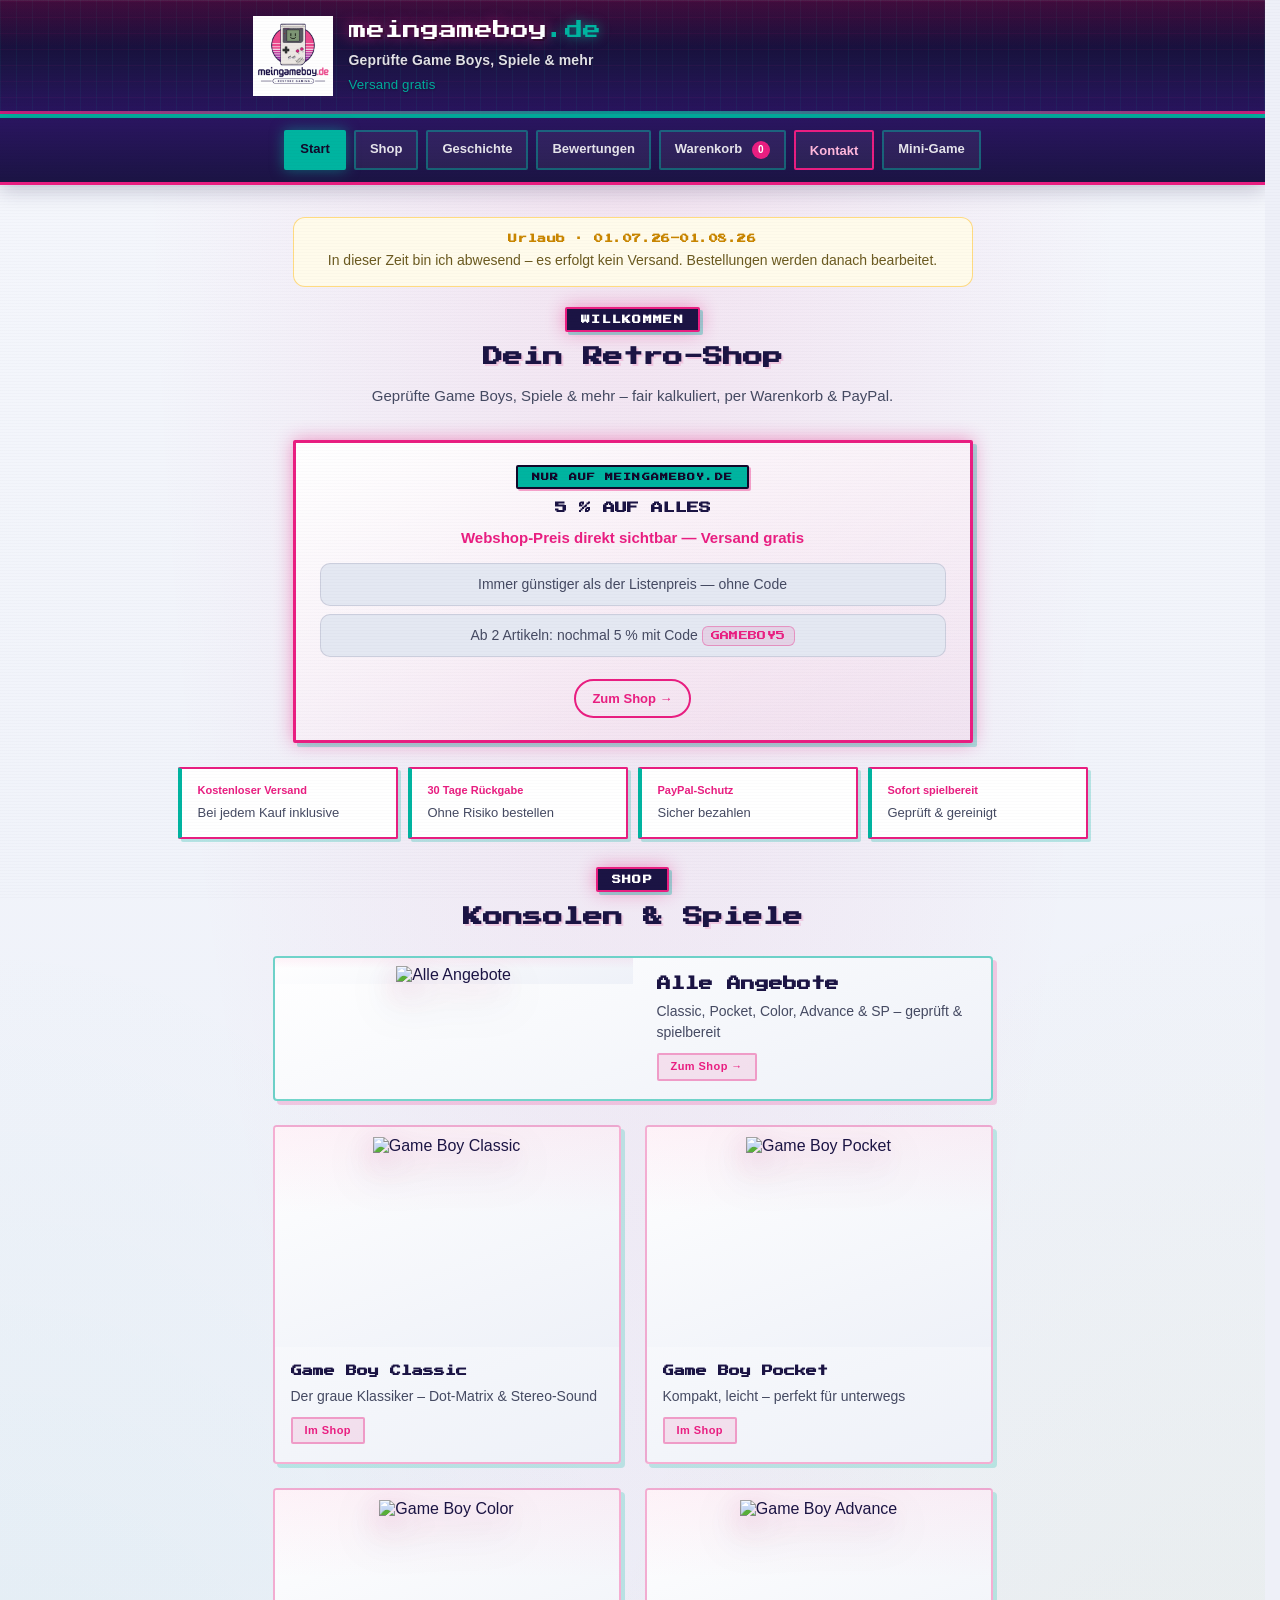
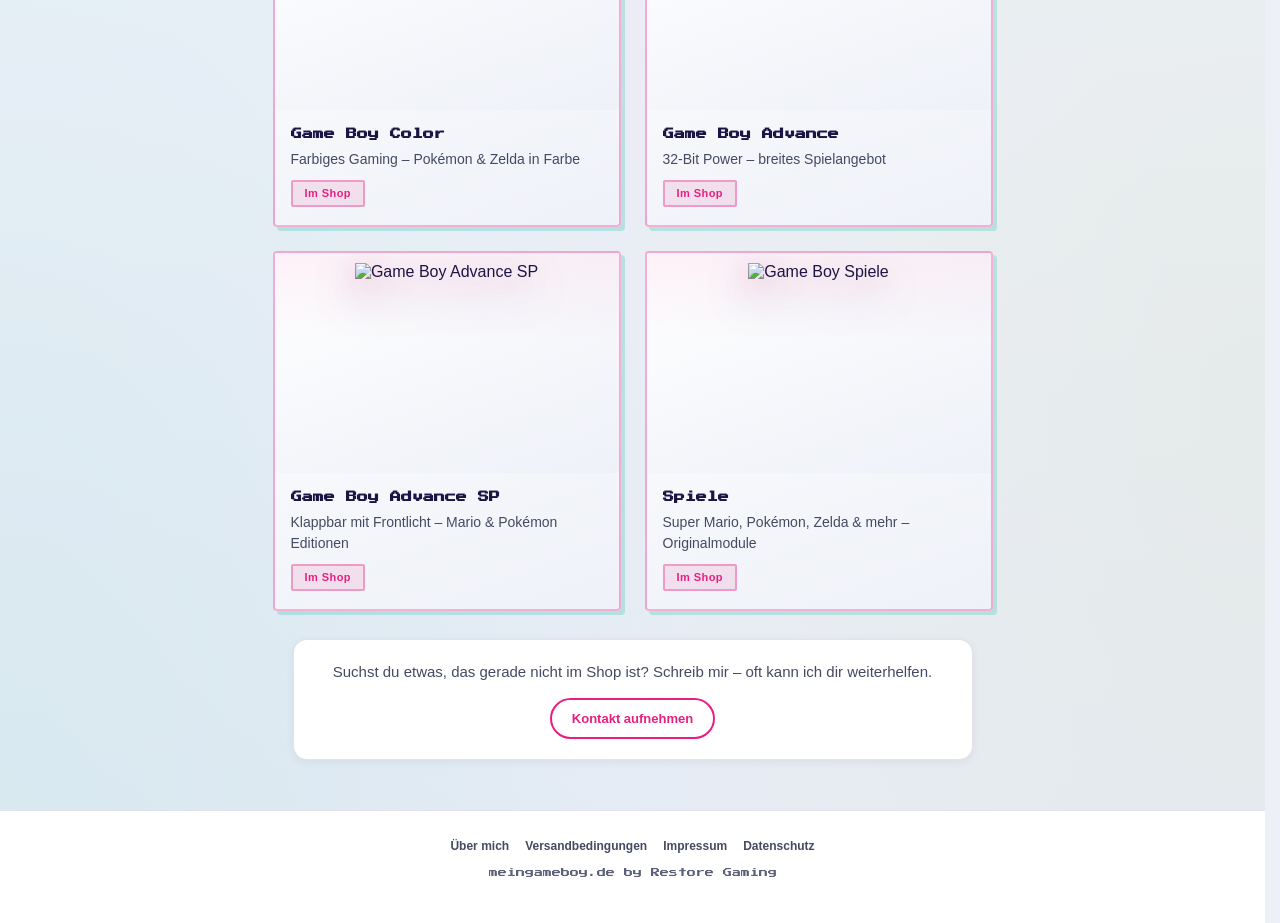
==== commit 1ed57aee: "3" ====
--- a/index.html
+++ b/index.html
@@ -244,7 +244,7 @@
 
 <div class="kategorie-auswahl">
   <a href="shop.html" class="kategorie-karte kategorie-alle">
-    <div class="kategorie-bild--float"><img src="assets/products/All-float.png" alt="Alle Angebote"></div>
+    <div class="kategorie-bild--float"><img src="assets/products/float/All-float.png" alt="Alle Angebote"></div>
     <div class="kategorie-karte-body">
       <h3>Alle Angebote</h3>
       <p>Classic, Pocket, Color, Advance &amp; SP – geprüft &amp; spielbereit</p>
@@ -252,7 +252,7 @@
     </div>
   </a>
   <a href="shop.html?kategorie=classic" class="kategorie-karte">
-    <div class="kategorie-bild--float"><img src="assets/products/classic-float.png" alt="Game Boy Classic"></div>
+    <div class="kategorie-bild--float"><img src="assets/products/Gameboy/classic-float.png" alt="Game Boy Classic"></div>
     <div class="kategorie-karte-body">
       <h3>Game Boy Classic</h3>
       <p>Der graue Klassiker – Dot-Matrix &amp; Stereo-Sound</p>
@@ -260,7 +260,7 @@
     </div>
   </a>
   <a href="shop.html?kategorie=pocket" class="kategorie-karte">
-    <div class="kategorie-bild--float"><img src="assets/products/pocket-classic-float.png" alt="Game Boy Pocket"></div>
+    <div class="kategorie-bild--float"><img src="assets/products/Gameboy/pocket-classic-float.png" alt="Game Boy Pocket"></div>
     <div class="kategorie-karte-body">
       <h3>Game Boy Pocket</h3>
       <p>Kompakt, leicht – perfekt für unterwegs</p>
@@ -268,7 +268,7 @@
     </div>
   </a>
   <a href="shop.html?kategorie=color" class="kategorie-karte">
-    <div class="kategorie-bild--float"><img src="assets/products/color-mario-float.png" alt="Game Boy Color"></div>
+    <div class="kategorie-bild--float"><img src="assets/products/Gameboy/color-mario-float.png" alt="Game Boy Color"></div>
     <div class="kategorie-karte-body">
       <h3>Game Boy Color</h3>
       <p>Farbiges Gaming – Pokémon &amp; Zelda in Farbe</p>
@@ -276,7 +276,7 @@
     </div>
   </a>
   <a href="shop.html?kategorie=gba" class="kategorie-karte">
-    <div class="kategorie-bild--float"><img src="assets/products/gba-gengar-float.png" alt="Game Boy Advance"></div>
+    <div class="kategorie-bild--float"><img src="assets/products/Gameboy/gba-gengar-float.png" alt="Game Boy Advance"></div>
     <div class="kategorie-karte-body">
       <h3>Game Boy Advance</h3>
       <p>32-Bit Power – breites Spielangebot</p>
@@ -284,7 +284,7 @@
     </div>
   </a>
   <a href="shop.html?kategorie=gbasp" class="kategorie-karte">
-    <div class="kategorie-bild--float"><img src="assets/products/GBASP_mario_float.png" alt="Game Boy Advance SP"></div>
+    <div class="kategorie-bild--float"><img src="assets/products/Gameboy/GBASP_mario_float.png" alt="Game Boy Advance SP"></div>
     <div class="kategorie-karte-body">
       <h3>Game Boy Advance SP</h3>
       <p>Klappbar mit Frontlicht – Mario &amp; Pokémon Editionen</p>
@@ -292,7 +292,7 @@
     </div>
   </a>
   <a href="shop.html?kategorie=spiele" class="kategorie-karte">
-    <div class="kategorie-bild--float"><img src="assets/products/SM3_Z4-float.png" alt="Game Boy Spiele"></div>
+    <div class="kategorie-bild--float"><img src="assets/products/float/SM3_Z4-float.png" alt="Game Boy Spiele"></div>
     <div class="kategorie-karte-body">
       <h3>Spiele</h3>
       <p>Super Mario, Pokémon, Zelda &amp; mehr – Originalmodule</p>
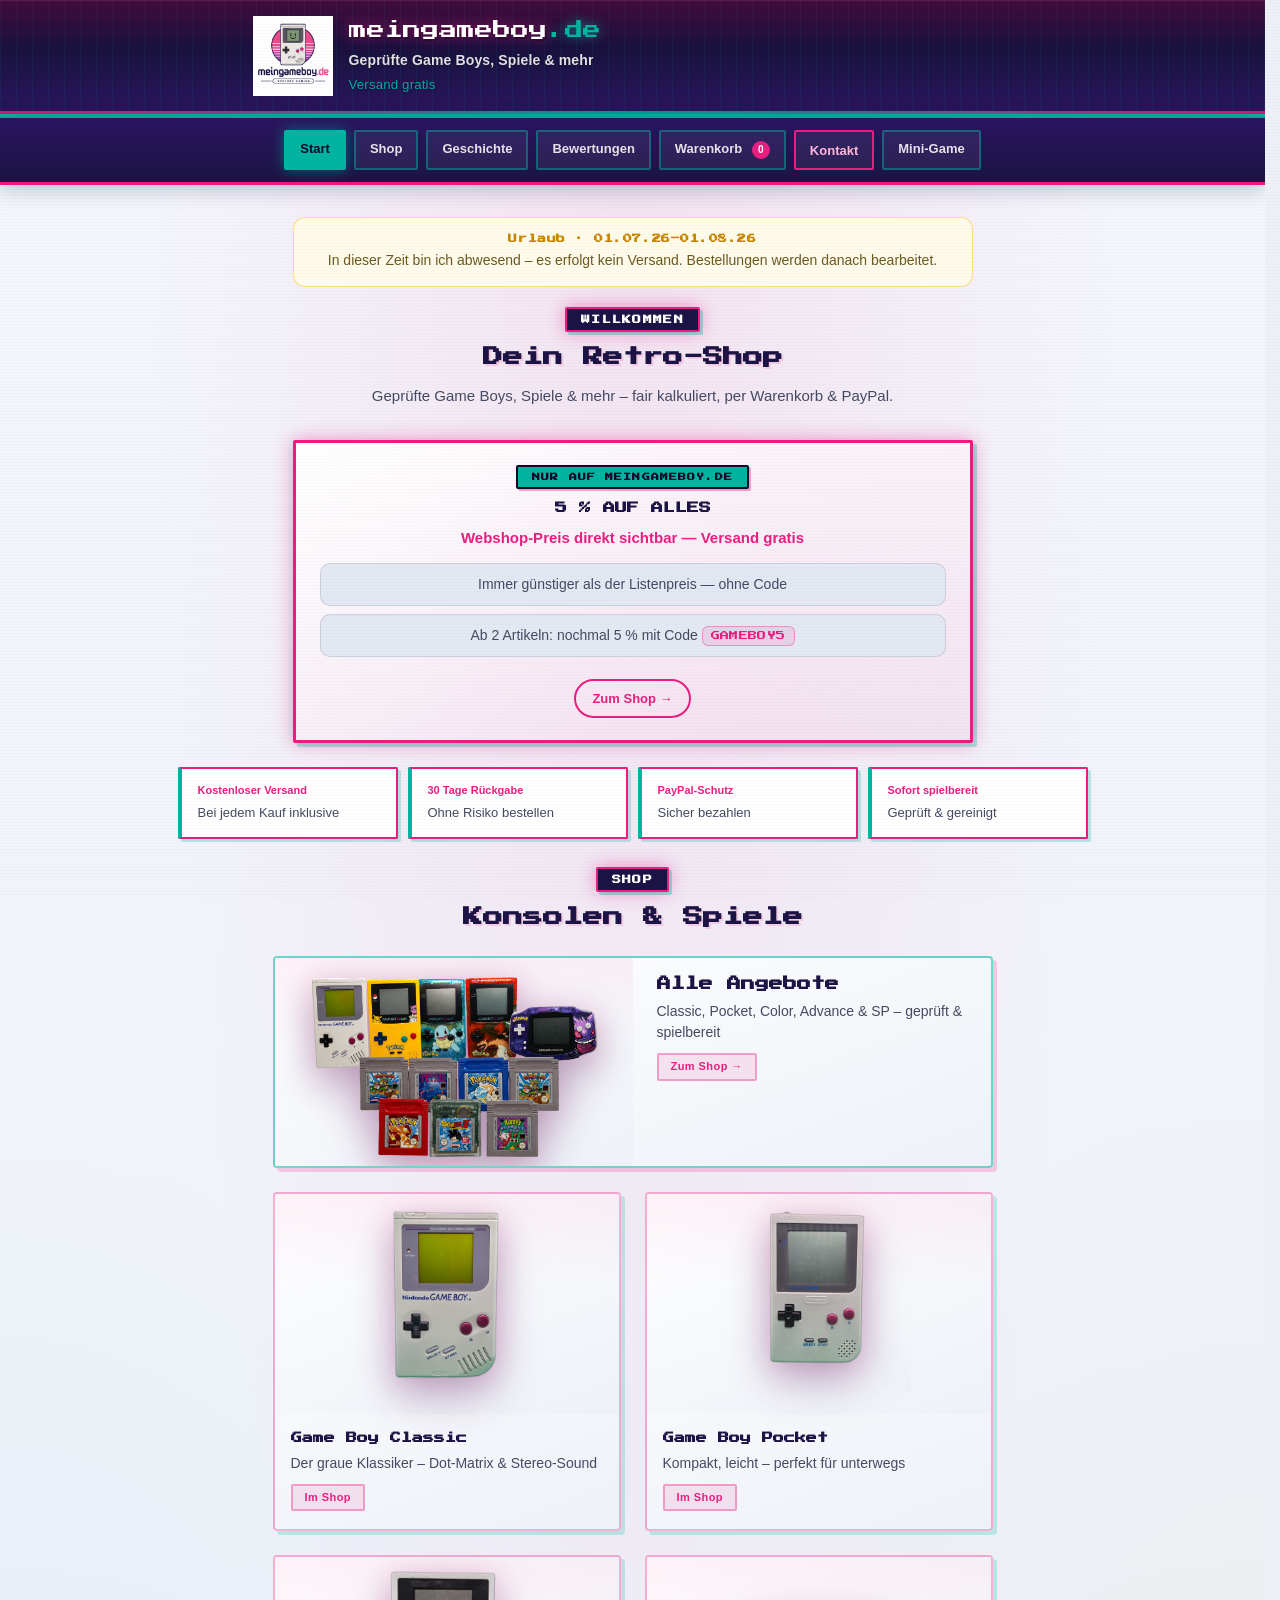
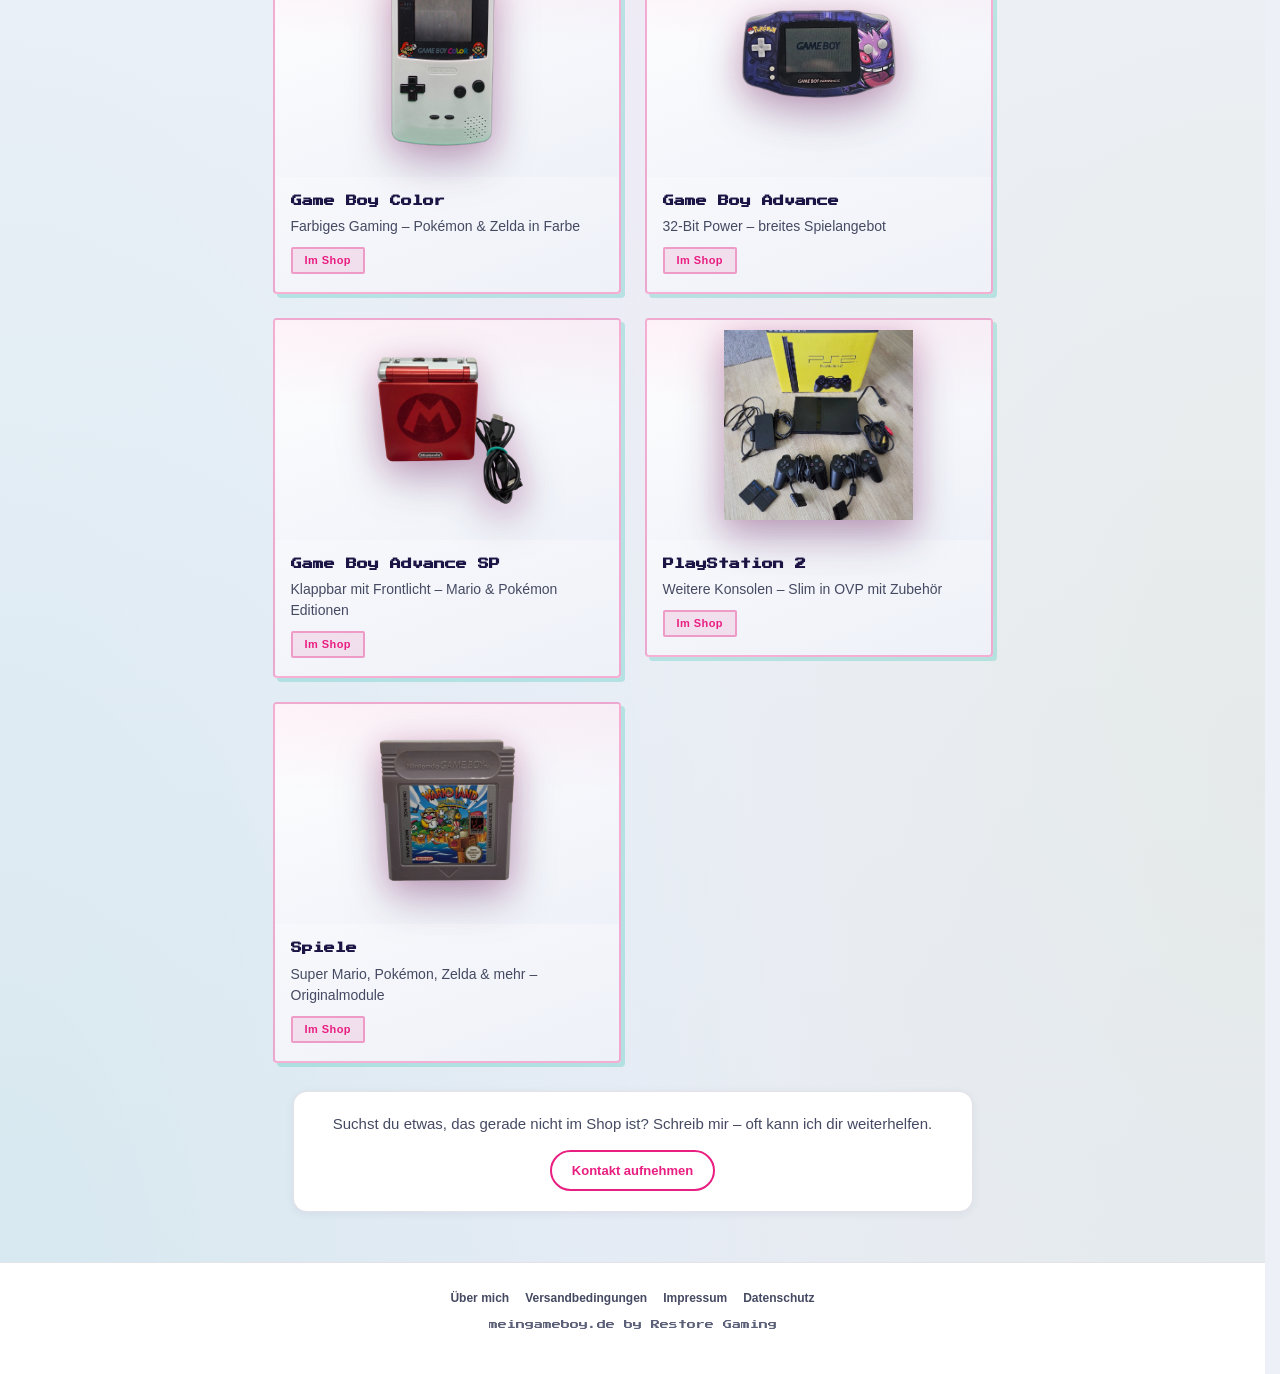
==== commit b9e2cb79: "PS2 Slim Bundle mit Kategorie Weitere Konsolen hinzufuegen. Neuer Artikel ps2-slim-ovp (Listenpreis " ====
--- a/index.html
+++ b/index.html
@@ -291,6 +291,14 @@
       <span class="count">Im Shop</span>
     </div>
   </a>
+  <a href="shop.html?kategorie=ps2" class="kategorie-karte">
+    <div class="kategorie-bild--float"><img src="assets/products/Weitere/PS2_SLIM_OVP.jpeg" alt="PlayStation 2 Slim"></div>
+    <div class="kategorie-karte-body">
+      <h3>PlayStation 2</h3>
+      <p>Weitere Konsolen – Slim in OVP mit Zubehör</p>
+      <span class="count">Im Shop</span>
+    </div>
+  </a>
   <a href="shop.html?kategorie=spiele" class="kategorie-karte">
     <div class="kategorie-bild--float"><img src="assets/products/float/SM3_Z4-float.png" alt="Game Boy Spiele"></div>
     <div class="kategorie-karte-body">
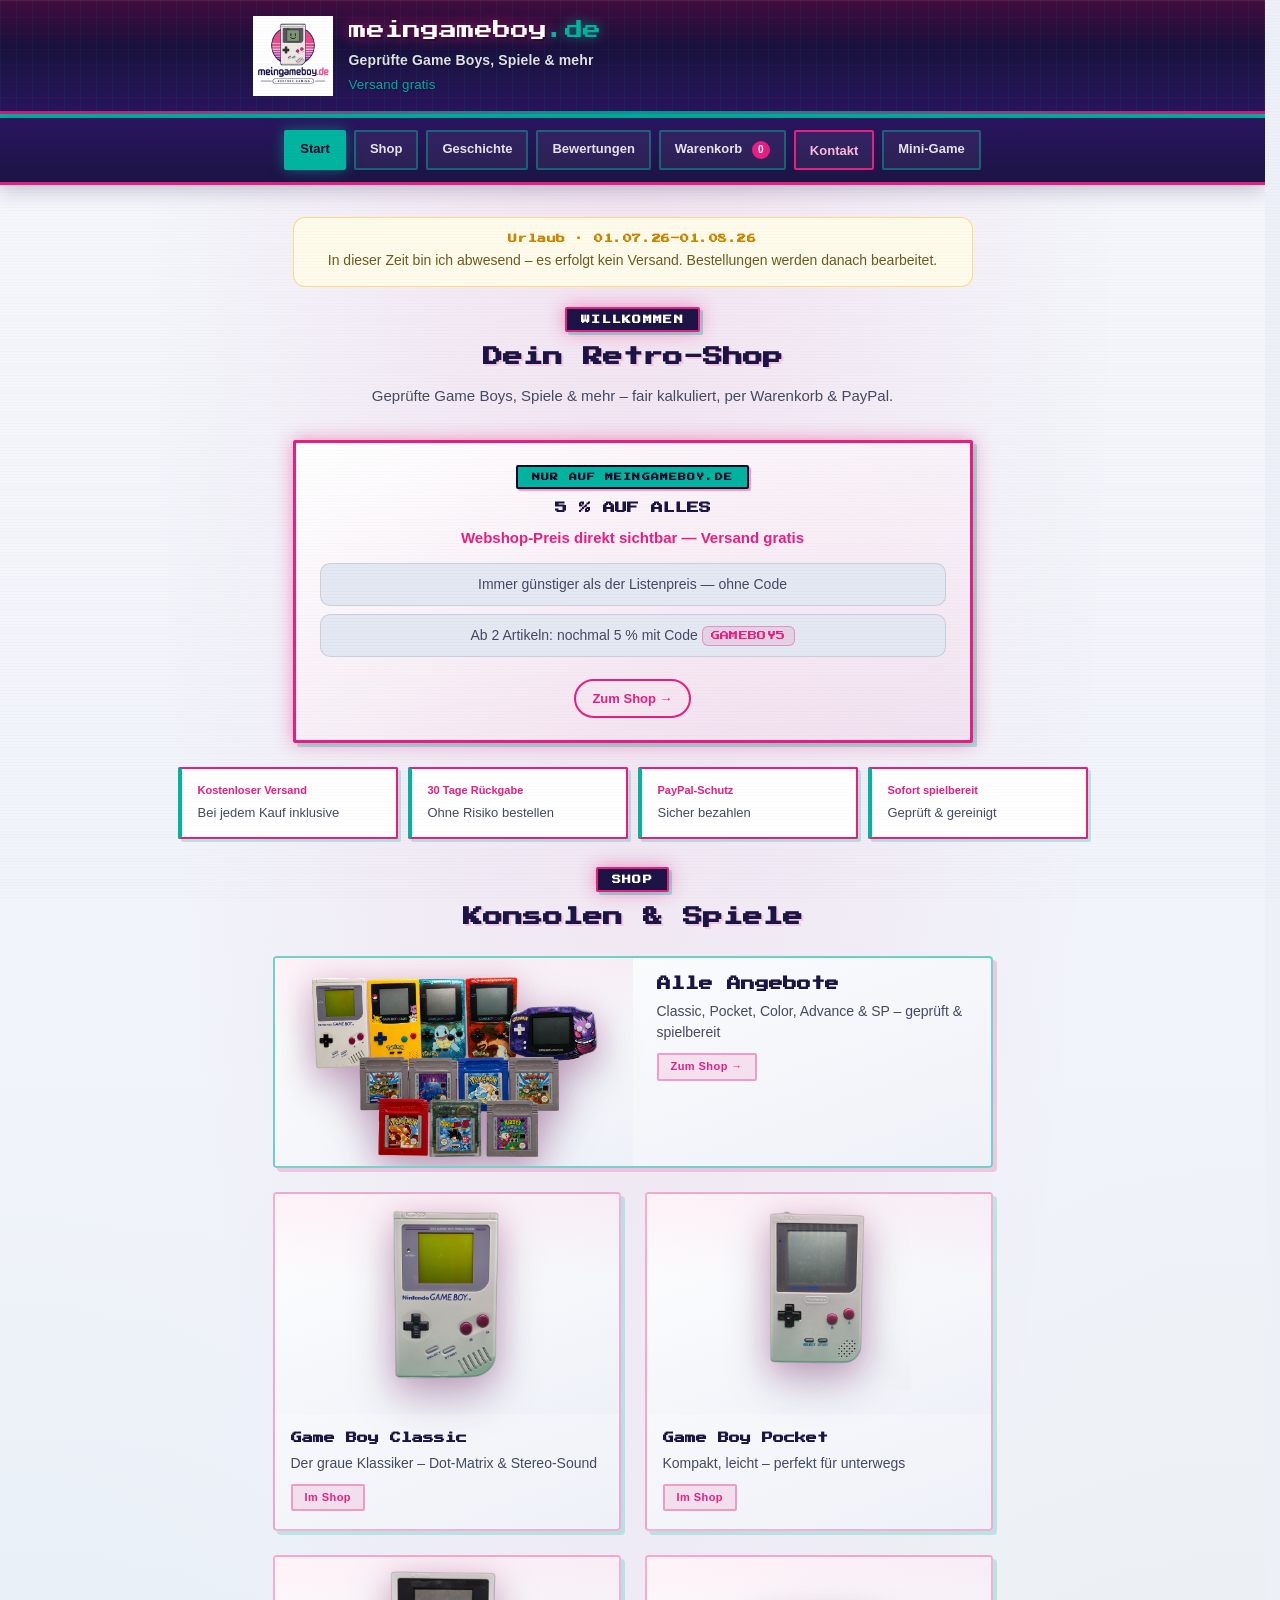
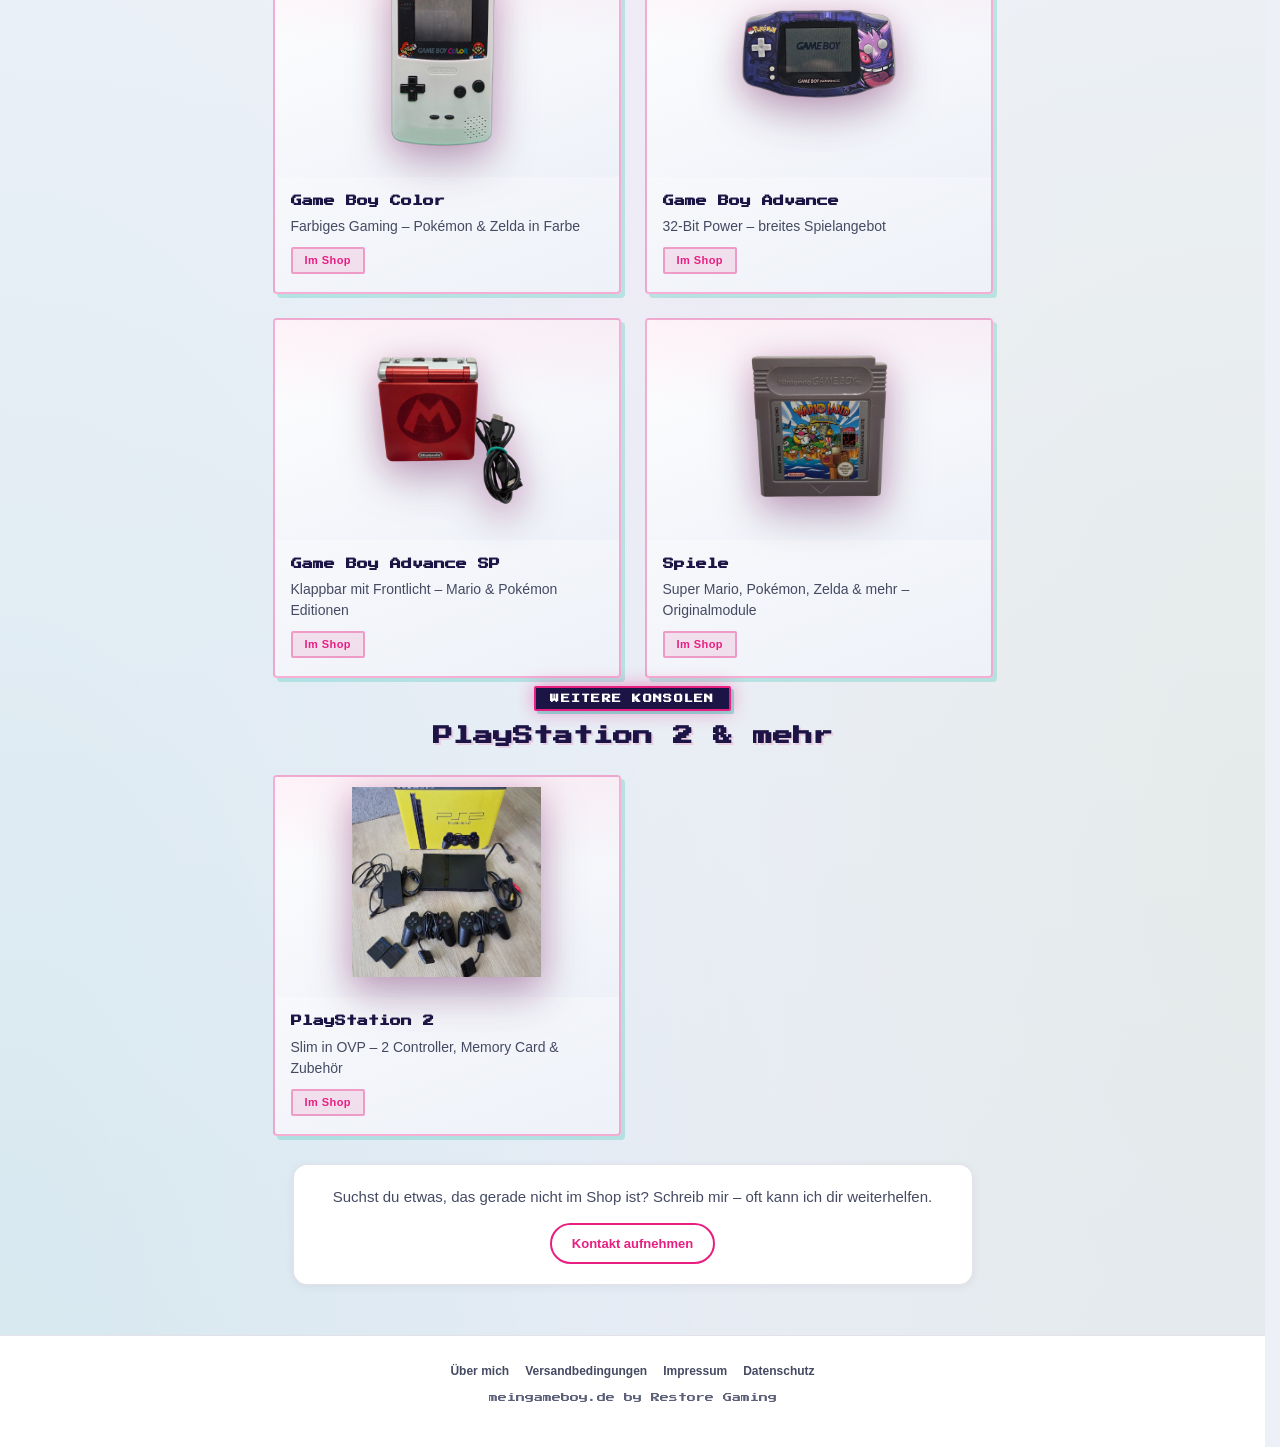
==== commit 77d596ac: "PS2 dauerhaft anzeigen und Weitere-Konsolen-Bereich strukturieren. Lokalen Katalog als Quelle bevorz" ====
--- a/index.html
+++ b/index.html
@@ -291,19 +291,27 @@
       <span class="count">Im Shop</span>
     </div>
   </a>
-  <a href="shop.html?kategorie=ps2" class="kategorie-karte">
-    <div class="kategorie-bild--float"><img src="assets/products/Weitere/PS2_SLIM_OVP.jpeg" alt="PlayStation 2 Slim"></div>
-    <div class="kategorie-karte-body">
-      <h3>PlayStation 2</h3>
-      <p>Weitere Konsolen – Slim in OVP mit Zubehör</p>
-      <span class="count">Im Shop</span>
-    </div>
-  </a>
   <a href="shop.html?kategorie=spiele" class="kategorie-karte">
     <div class="kategorie-bild--float"><img src="assets/products/float/SM3_Z4-float.png" alt="Game Boy Spiele"></div>
     <div class="kategorie-karte-body">
       <h3>Spiele</h3>
       <p>Super Mario, Pokémon, Zelda &amp; mehr – Originalmodule</p>
+      <span class="count">Im Shop</span>
+    </div>
+  </a>
+</div>
+
+<div class="page-hero" style="margin-top:8px;margin-bottom:24px">
+  <p class="section-label">Weitere Konsolen</p>
+  <h2 class="section-title">PlayStation 2 &amp; mehr</h2>
+</div>
+
+<div class="kategorie-auswahl">
+  <a href="shop.html?kategorie=weitere" class="kategorie-karte">
+    <div class="kategorie-bild--float"><img src="assets/products/Weitere/PS2_SLIM_OVP.jpeg" alt="PlayStation 2 Slim"></div>
+    <div class="kategorie-karte-body">
+      <h3>PlayStation 2</h3>
+      <p>Slim in OVP – 2 Controller, Memory Card &amp; Zubehör</p>
       <span class="count">Im Shop</span>
     </div>
   </a>
